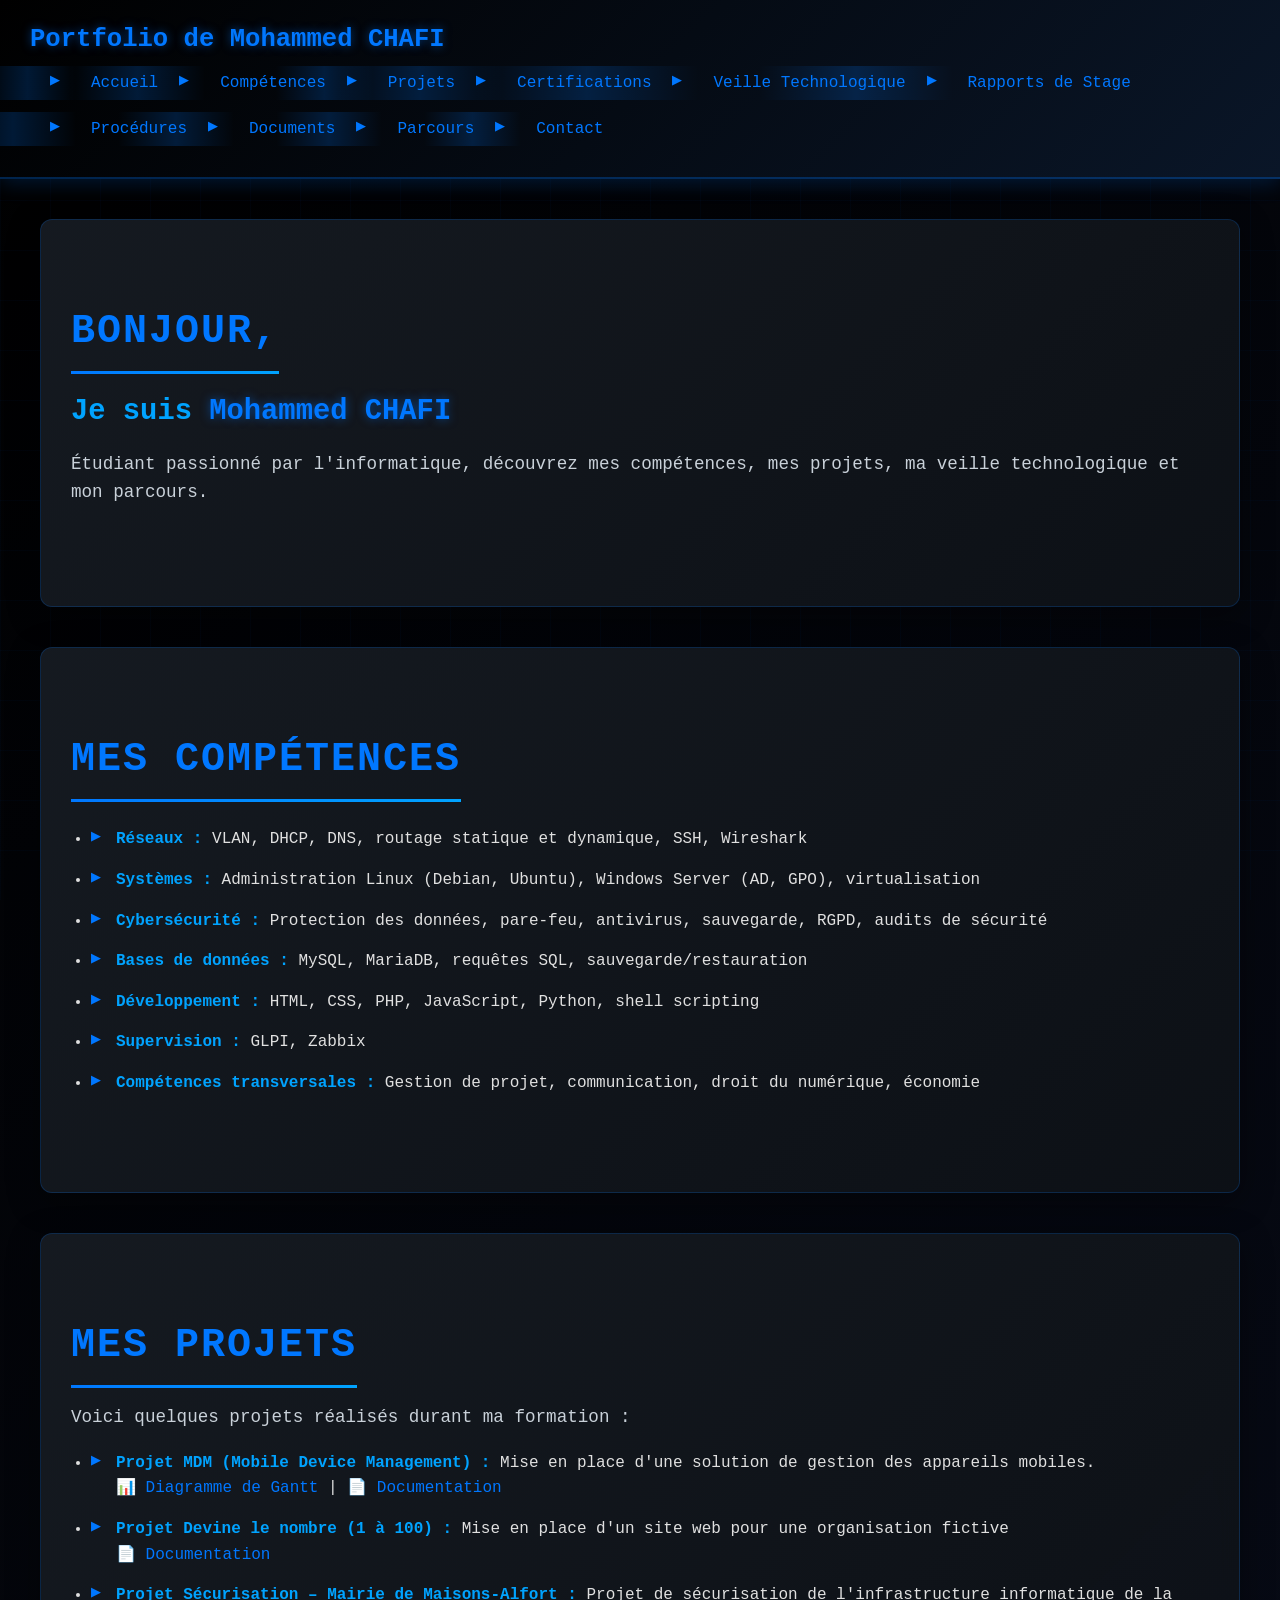
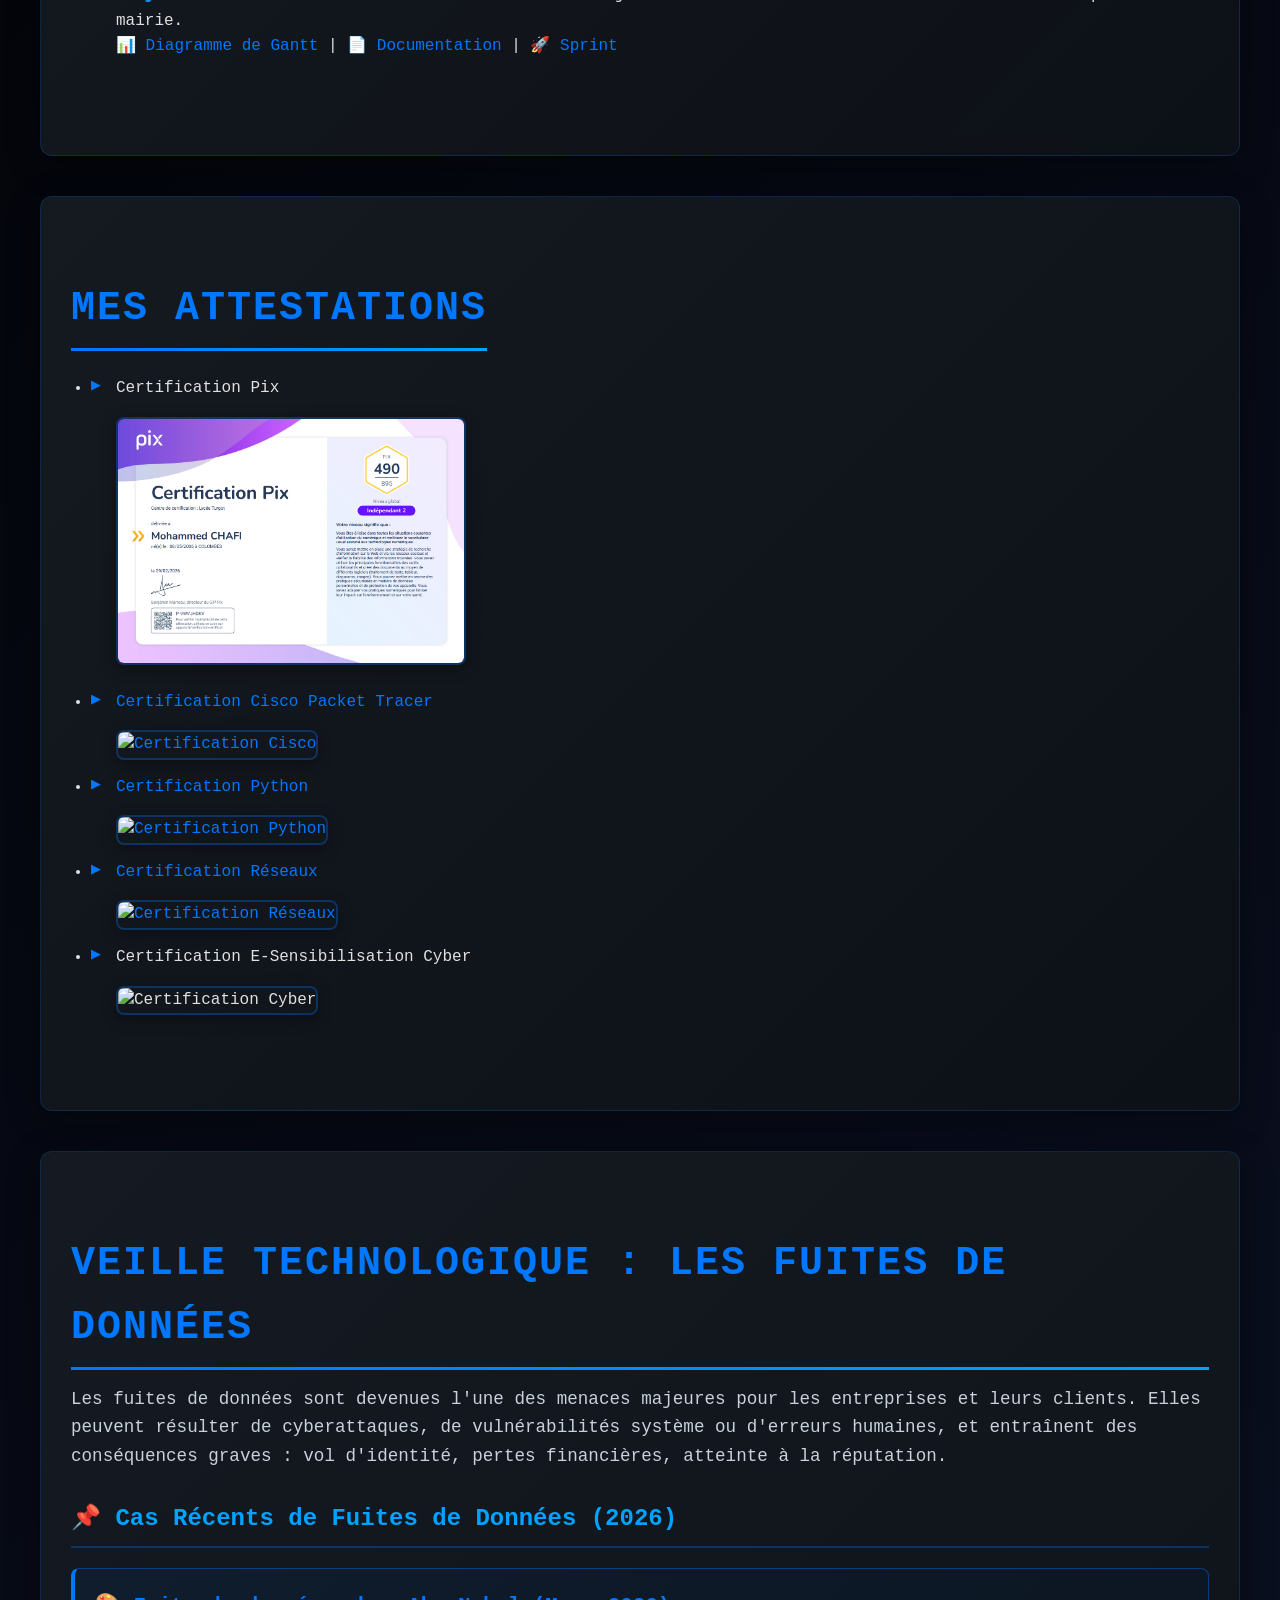
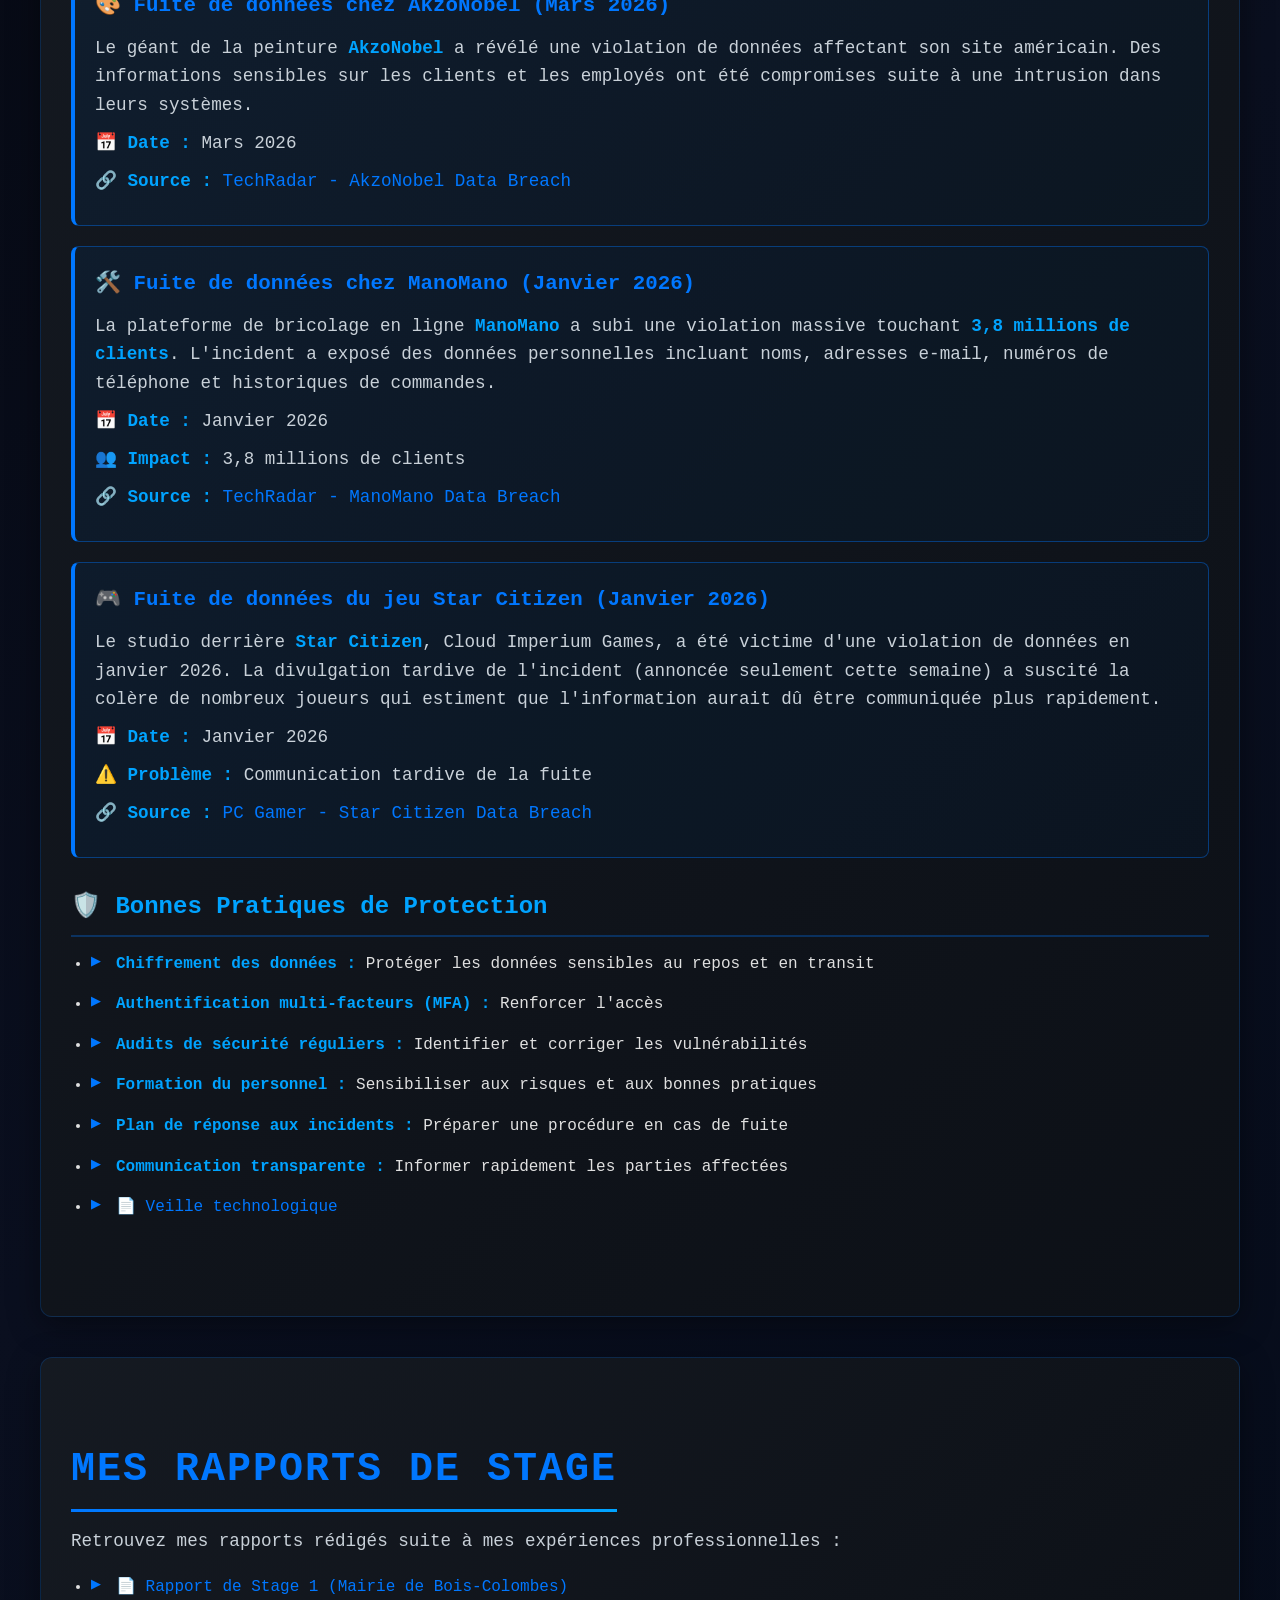
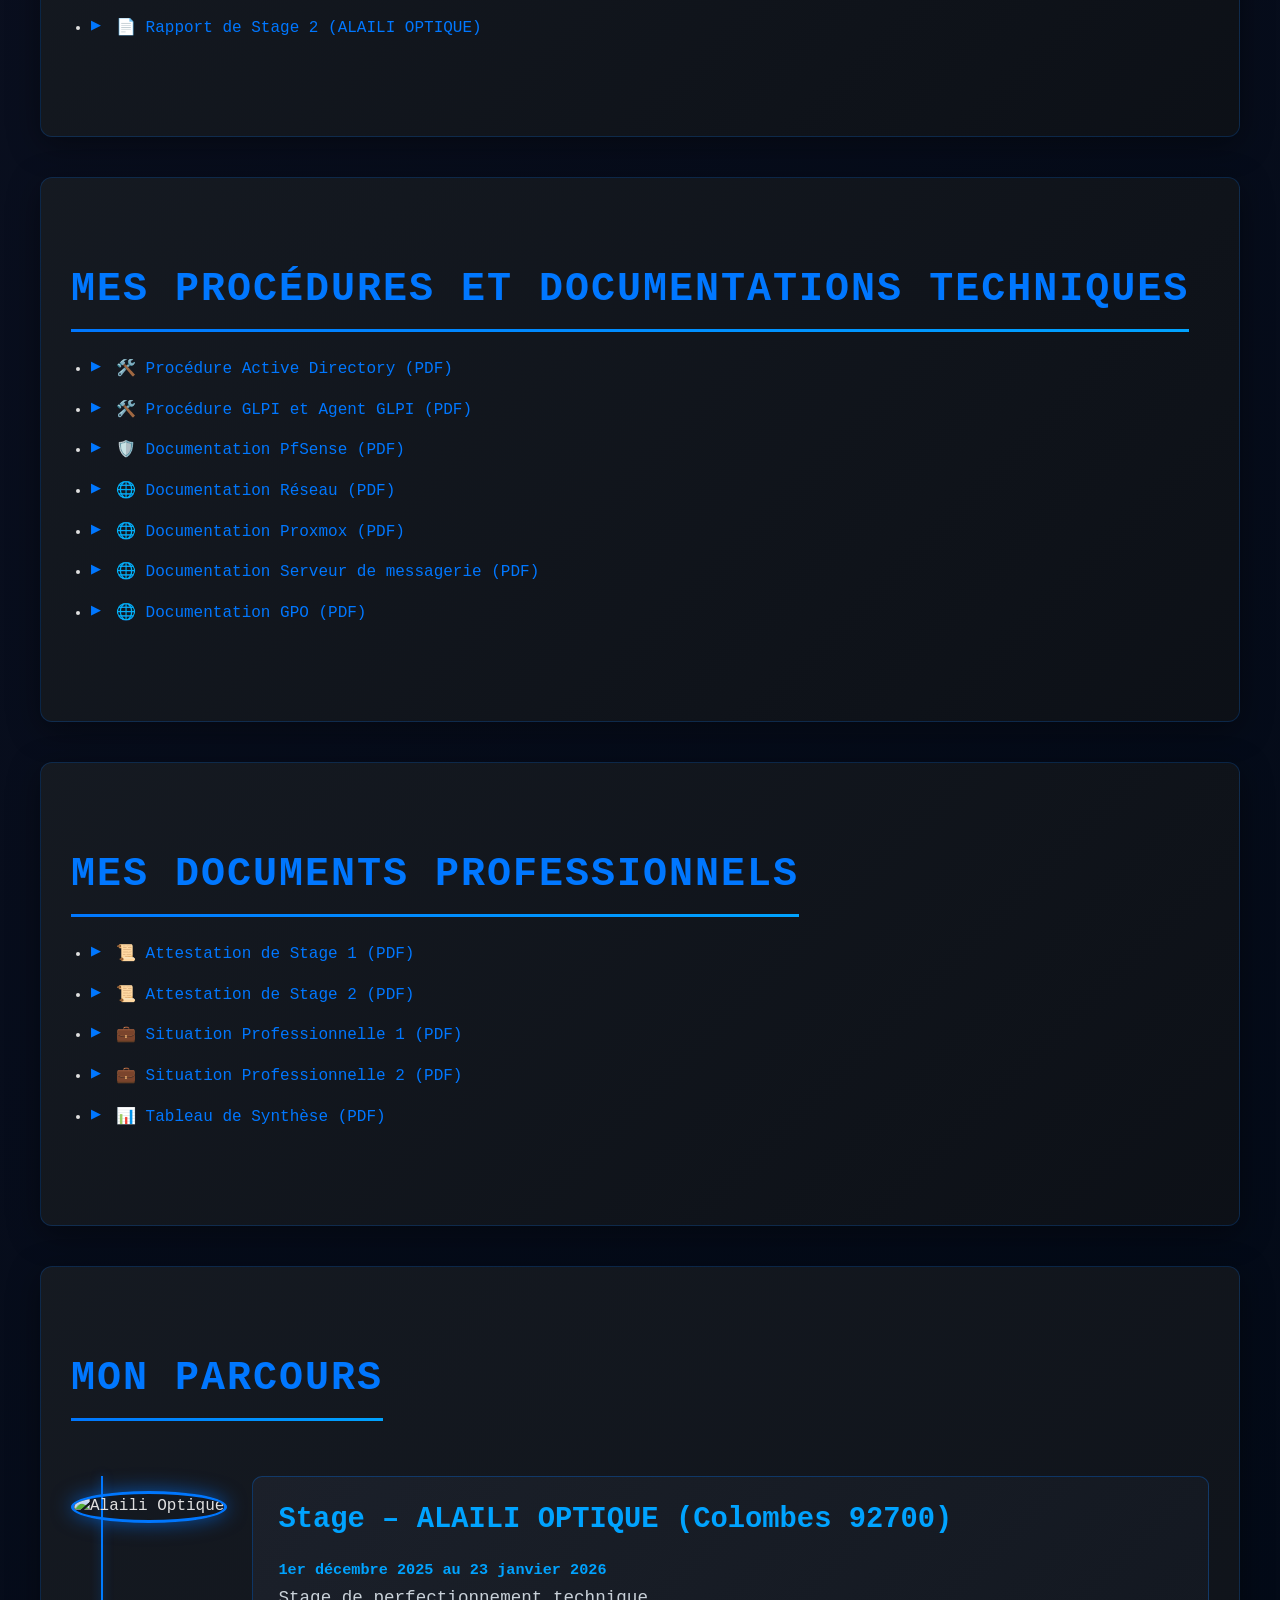
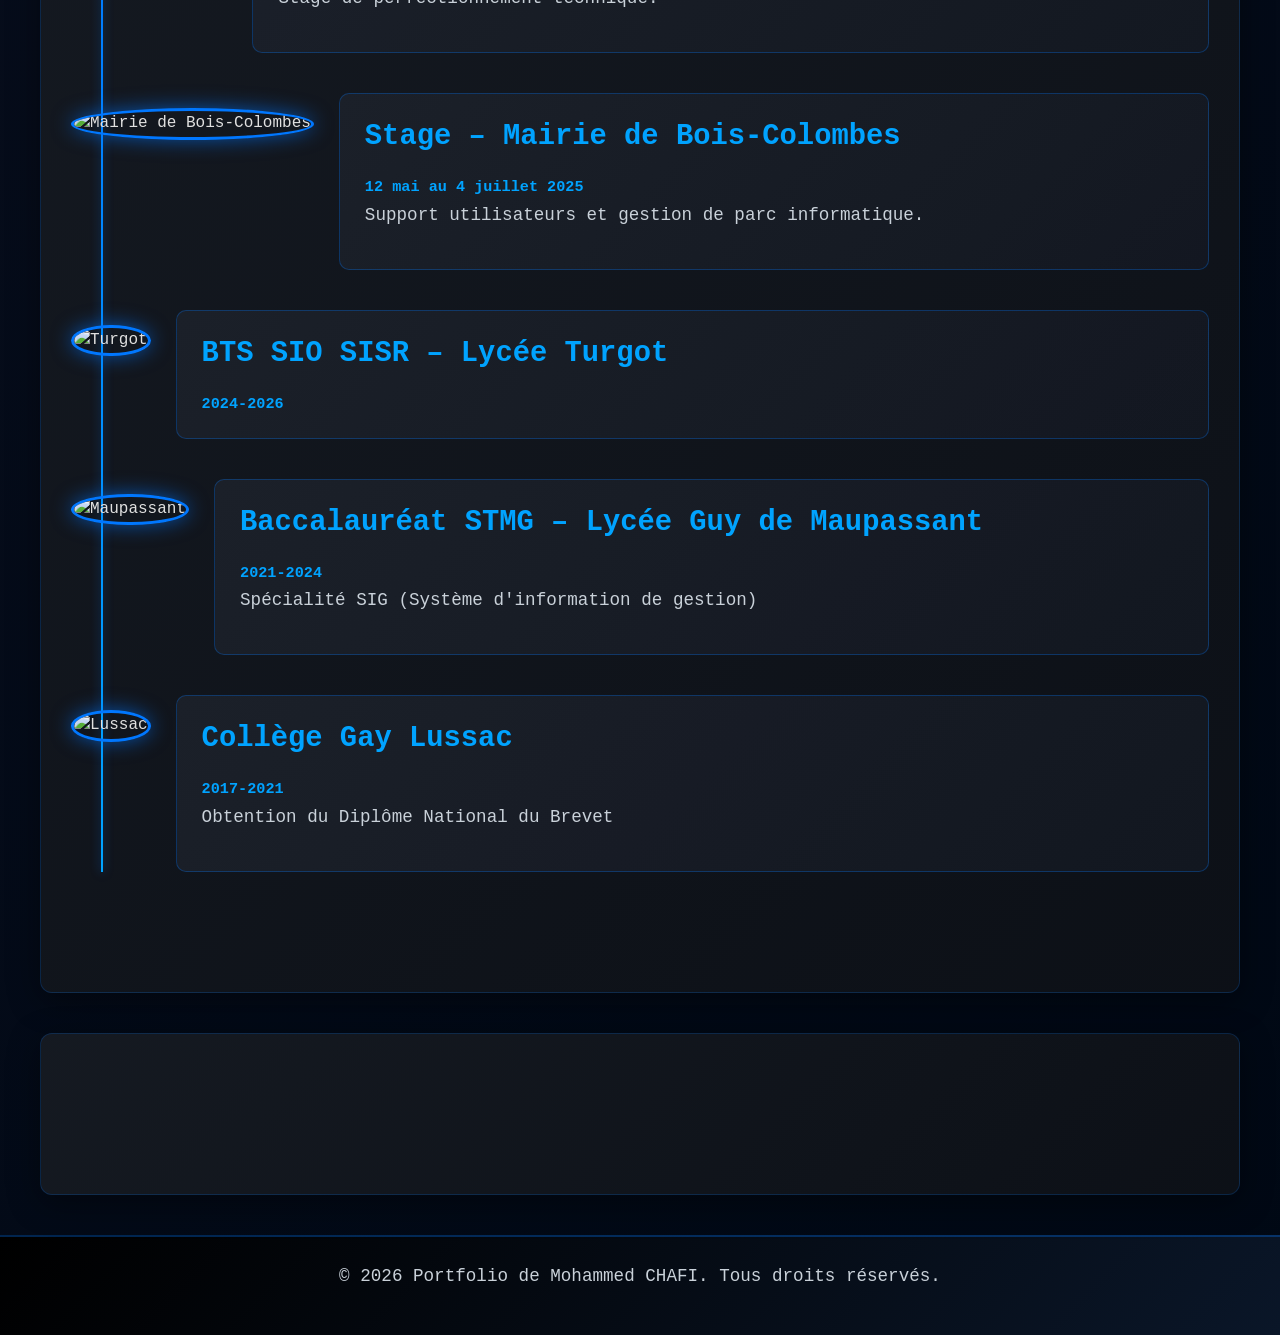
==== index.html @ c819ced7 "Update index.html" ====
<!DOCTYPE html>
<html lang="fr">
<head>
    <meta charset="UTF-8">
    <meta name="viewport" content="width=device-width, initial-scale=1.0">
    <title>Portfolio de Mohammed CHAFI</title>
    <link rel="stylesheet" href="styles.css">
</head>
<body>

    <header>
        <div class="logo">Portfolio de Mohammed CHAFI</div>
        <nav>
            <ul>
                <li><a href="#home">Accueil</a></li>
                <li><a href="#competences">Compétences</a></li>
                <li><a href="#projets">Projets</a></li>
                <li><a href="#certifications">Certifications</a></li>
                <li><a href="#veille">Veille Technologique</a></li>
                <li><a href="#rapport">Rapports de Stage</a></li>
                <li><a href="#procedures">Procédures</a></li> 
                <li><a href="#documents">Documents</a></li> 
                <li><a href="#parcours">Parcours</a></li>
                <li><a href="#contact">Contact</a></li>
            </ul>
        </nav>
    </header>

    <section id="home">
        <h1>Bonjour,</h1>
        <h2>Je suis <span class="highlight">Mohammed CHAFI</span></h2>
        <p>Étudiant passionné par l'informatique, découvrez mes compétences, mes projets, ma veille technologique et mon parcours.</p>
    </section>

    <section id="competences">
        <h1>Mes Compétences</h1>
        <ul>
            <li><strong>Réseaux :</strong> VLAN, DHCP, DNS, routage statique et dynamique, SSH, Wireshark</li>
            <li><strong>Systèmes :</strong> Administration Linux (Debian, Ubuntu), Windows Server (AD, GPO), virtualisation </li>
            <li><strong>Cybersécurité :</strong> Protection des données, pare-feu, antivirus, sauvegarde, RGPD, audits de sécurité</li>
            <li><strong>Bases de données :</strong> MySQL, MariaDB, requêtes SQL, sauvegarde/restauration</li>
            <li><strong>Développement :</strong> HTML, CSS, PHP, JavaScript, Python, shell scripting</li>
            <li><strong>Supervision :</strong> GLPI, Zabbix</li>
            <li><strong>Compétences transversales :</strong> Gestion de projet, communication, droit du numérique, économie</li>
        </ul>
    </section>

    <section id="projets">
    <h1>Mes Projets</h1>
    <p>Voici quelques projets réalisés durant ma formation :</p>
    <ul>
        <li>
            <strong>Projet MDM (Mobile Device Management) :</strong> 
            Mise en place d'une solution de gestion des appareils mobiles.
            <br>
            📊 <a href="mdm_bois_colombes.png" target="_blank">Diagramme de Gantt</a> |
            📄 <a href="documentation_mdm.pdf" target="_blank">Documentation</a>
        </li>
 <li>
            <strong>Projet Devine le nombre (1 à 100) :</strong> 
            Mise en place d'un site web pour une organisation fictive
            <br>
            📄 <a href="devine.pdf" target="_blank">Documentation</a>
        </li>
        <li>
            <strong>Projet Sécurisation – Mairie de Maisons-Alfort :</strong> 
            Projet de sécurisation de l'infrastructure informatique de la mairie.
            <br>
            📊 <a href="image.png" target="_blank">Diagramme de Gantt</a> |
            📄 <a href="documentation_mairie.pdf" target="_blank">Documentation</a> |
            🚀 <a href="sprint_mairie.pdf" target="_blank">Sprint</a>
        </li>
    </ul>
</section>

    <section id="certifications">
        <h1>Mes Attestations</h1>
        <ul>
            <li>
                Certification Pix <br>
                <img src="pix.PNG" width="350" alt="Certification Pix">
            </li>

            <li>
                <a href="https://www.credly.com/badges/a9550bda-c894-4dd3-8f4a-d2a01fc77ae8" target="_blank">
                    Certification Cisco Packet Tracer <br>
                    <img src="cisco.PNG" width="350" alt="Certification Cisco">
                </a>
            </li>

            <li>
                <a href="https://www.credly.com/badges/41ccaaff-e8d6-4a93-99d7-a4d1611db952" target="_blank">
                    Certification Python <br>
                    <img src="pyhton.jpg" width="350" alt="Certification Python">
                </a>
            </li>

            <li>
                <a href="https://www.credly.com/badges/88bb519c-5e37-47f4-8252-e06b1123204e" target="_blank">
                    Certification Réseaux <br>
                    <img src="reseaux.jpg" width="350" alt="Certification Réseaux">
                </a>
            </li>

            <li>
                Certification E-Sensibilisation Cyber <br>
                <img src="sensi.PNG" width="350" alt="Certification Cyber">
            </li>
        </ul>
    </section>

    <section id="veille">
        <h1>Veille Technologique : Les Fuites de Données</h1>
        
        <p>
            Les fuites de données sont devenues l'une des menaces majeures pour les entreprises et leurs clients. 
            Elles peuvent résulter de cyberattaques, de vulnérabilités système ou d'erreurs humaines, 
            et entraînent des conséquences graves : vol d'identité, pertes financières, atteinte à la réputation.
        </p>

        <h3>📌 Cas Récents de Fuites de Données (2026)</h3>

        <div class="veille-card">
            <h4>🎨 Fuite de données chez AkzoNobel (Mars 2026)</h4>
            <p>
                Le géant de la peinture <strong>AkzoNobel</strong> a révélé une violation de données affectant son site américain. 
                Des informations sensibles sur les clients et les employés ont été compromises suite à une intrusion dans leurs systèmes.
            </p>
            <p><strong>📅 Date :</strong> Mars 2026</p>
            <p>
                <strong>🔗 Source :</strong> 
                <a href="https://www.techradar.com/pro/security/paint-giant-akzonobel-reveals-data-breach-says-us-site-was-affected" target="_blank">
                    TechRadar - AkzoNobel Data Breach
                </a>
            </p>
        </div>

        <div class="veille-card">
            <h4>🛠️ Fuite de données chez ManoMano (Janvier 2026)</h4>
            <p>
                La plateforme de bricolage en ligne <strong>ManoMano</strong> a subi une violation massive touchant 
                <strong>3,8 millions de clients</strong>. L'incident a exposé des données personnelles incluant 
                noms, adresses e-mail, numéros de téléphone et historiques de commandes.
            </p>
            <p><strong>📅 Date :</strong> Janvier 2026</p>
            <p><strong>👥 Impact :</strong> 3,8 millions de clients</p>
            <p>
                <strong>🔗 Source :</strong> 
                <a href="https://www.techradar.com/pro/security/manomano-data-breach-massive-diy-chain-incident-impacts-38-million-customers-heres-what-we-know" target="_blank">
                    TechRadar - ManoMano Data Breach
                </a>
            </p>
        </div>

        <div class="veille-card">
            <h4>🎮 Fuite de données du jeu Star Citizen (Janvier 2026)</h4>
            <p>
                Le studio derrière <strong>Star Citizen</strong>, Cloud Imperium Games, a été victime d'une violation de données 
                en janvier 2026. La divulgation tardive de l'incident (annoncée seulement cette semaine) a suscité 
                la colère de nombreux joueurs qui estiment que l'information aurait dû être communiquée plus rapidement.
            </p>
            <p><strong>📅 Date :</strong> Janvier 2026</p>
            <p><strong>⚠️ Problème :</strong> Communication tardive de la fuite</p>
            <p>
                <strong>🔗 Source :</strong> 
                <a href="https://www.pcgamer.com/games/sim/star-citizen-studio-suffered-a-data-breach-in-january-and-some-players-arent-happy-with-the-very-quiet-disclosure-that-only-happened-this-week/" target="_blank">
                    PC Gamer - Star Citizen Data Breach
                </a>
            </p>
        </div>

        <h3>🛡️ Bonnes Pratiques de Protection</h3>
        <ul>
            <li><strong>Chiffrement des données :</strong> Protéger les données sensibles au repos et en transit</li>
            <li><strong>Authentification multi-facteurs (MFA) :</strong> Renforcer l'accès </li>
            <li><strong>Audits de sécurité réguliers :</strong> Identifier et corriger les vulnérabilités</li>
            <li><strong>Formation du personnel :</strong> Sensibiliser aux risques et aux bonnes pratiques</li>
            <li><strong>Plan de réponse aux incidents :</strong> Préparer une procédure en cas de fuite</li>
            <li><strong>Communication transparente :</strong> Informer rapidement les parties affectées</li>
        </ul>
 <ul>
            <li>📄 <a href="veilles.pdf" target="_blank">Veille technologique</a></li>
            
        </ul>
        
    </section>

    <section id="rapport">
        <h1>Mes Rapports de Stage</h1>
        <p>Retrouvez mes rapports rédigés suite à mes expériences professionnelles :</p>
        <ul>
            <li>📄 <a href="rapport_stage_1.pdf" target="_blank">Rapport de Stage 1 (Mairie de Bois-Colombes)</a></li>
            <li>📄 <a href="rapport_stage_2.pdf" target="_blank">Rapport de Stage 2 (ALAILI OPTIQUE)</a></li>
        </ul>
    </section>

    <section id="procedures">
        <h1>Mes Procédures et Documentations Techniques</h1>
        <ul>
            <li>🛠️ <a href="procedure_ad.pdf" target="_blank">Procédure Active Directory (PDF)</a></li>
            <li>🛠️ <a href="procedure_glpi_agent.pdf" target="_blank">Procédure GLPI et Agent GLPI (PDF)</a></li>
            <li>🛡️ <a href="documentation_pfsense.pdf" target="_blank">Documentation PfSense (PDF)</a></li>
            <li>🌐 <a href="schemareseauplot5.pdf" target="_blank">Documentation Réseau (PDF)</a></li>
            <li>🌐 <a href="proxmox.pdf" target="_blank">Documentation Proxmox (PDF)</a></li>
            <li>🌐 <a href="doc_technique_serveurdemessagerie.docx" target="_blank">Documentation Serveur de messagerie (PDF)</a></li>
             <li>🌐 <a href="doc_gpo" target="_blank">Documentation GPO (PDF)</a></li>
        </ul>
    </section>

    <section id="documents">
        <h1>Mes Documents Professionnels</h1>
        <ul>
            <li>📜 <a href="attestation_stage_1.pdf" target="_blank">Attestation de Stage 1 (PDF)</a></li>
            <li>📜 <a href="attestation_stage_2.pdf" target="_blank">Attestation de Stage 2 (PDF)</a></li>
            <li>💼 <a href="situation_pro_1.pdf" target="_blank">Situation Professionnelle 1 (PDF)</a></li>
            <li>💼 <a href="situation_pro_2.pdf" target="_blank">Situation Professionnelle 2 (PDF)</a></li>
            <li>📊 <a href="synthese.pdf" target="_blank">Tableau de Synthèse (PDF)</a></li>
        </ul>
    </section>

    <section id="parcours">
        <h1>Mon Parcours </h1>
        <div class="timeline">
            
            <div class="timeline-item">
                <div class="timeline-icon"><img src="alaili.jpg" alt="Alaili Optique"></div>
                <div class="timeline-content">
                    <h2>Stage – ALAILI OPTIQUE (Colombes 92700)</h2>
                    <span class="date">1er décembre 2025 au 23 janvier 2026</span>
                    <p>Stage de perfectionnement technique.</p>
                </div>
            </div>

            <div class="timeline-item">
                <div class="timeline-icon"><img src="boiscolombes.png" alt="Mairie de Bois-Colombes"></div>
                <div class="timeline-content">
                    <h2>Stage – Mairie de Bois-Colombes</h2>
                    <span class="date">12 mai au 4 juillet 2025</span>
                    <p>Support utilisateurs et gestion de parc informatique.</p>
                </div>
            </div>

            <div class="timeline-item">
                <div class="timeline-icon"><img src="turgot.jpg" alt="Turgot"></div>
                <div class="timeline-content">
                    <h2>BTS SIO SISR – Lycée Turgot</h2>
                    <span class="date">2024-2026</span>
                </div>
            </div>
            
            <div class="timeline-item">
                <div class="timeline-icon"><img src="maup.jpg" alt="Maupassant"></div>
                <div class="timeline-content">
                    <h2>Baccalauréat STMG – Lycée Guy de Maupassant</h2>
                    <span class="date">2021-2024</span>
                    <p>Spécialité SIG (Système d'information de gestion)</p>
                </div>
            </div>

            <div class="timeline-item">
                <div class="timeline-icon"><img src="lussac.jpg" alt="Lussac"></div>
                <div class="timeline-content">
                    <h2>Collège Gay Lussac</h2>
                    <span class="date">2017-2021</span>
                    <p>Obtention du Diplôme National du Brevet</p>
                </div>
            </div>
        </div>
    </section>

    <section id="contact">
    </section>

    <footer>
        <p>© 2026 Portfolio de Mohammed CHAFI. Tous droits réservés.</p>
    </footer>

    <script src="animations.js"></script>
</body>
</html>
---- styles.css ----
* {
    margin: 0;
    padding: 0;
    box-sizing: border-box;
}

body {
    font-family: 'Consolas', 'Monaco', 'Courier New', monospace;
    background: linear-gradient(135deg, #000000 0%, #0a0f1f 50%, #000814 100%);
    color: #e0e0e0;
    line-height: 1.6;
    overflow-x: hidden;
    position: relative;
}

/* Effet de grille réseau en arrière-plan */
body::before {
    content: '';
    position: fixed;
    top: 0;
    left: 0;
    width: 100%;
    height: 100%;
    background-image: 
        linear-gradient(rgba(0, 119, 255, 0.03) 1px, transparent 1px),
        linear-gradient(90deg, rgba(0, 119, 255, 0.03) 1px, transparent 1px);
    background-size: 50px 50px;
    pointer-events: none;
    z-index: -1;
    animation: gridMove 20s linear infinite;
}

@keyframes gridMove {
    0% { transform: translate(0, 0); }
    100% { transform: translate(50px, 50px); }
}

/* Particules flottantes */
.network-particle {
    position: fixed;
    width: 4px;
    height: 4px;
    background: rgba(0, 119, 255, 0.6);
    border-radius: 50%;
    pointer-events: none;
    z-index: 0;
    box-shadow: 0 0 10px rgba(0, 119, 255, 0.8);
    animation: float 15s infinite ease-in-out;
}

@keyframes float {
    0%, 100% { transform: translateY(0) translateX(0); opacity: 0; }
    10% { opacity: 1; }
    90% { opacity: 1; }
    100% { transform: translateY(-100vh) translateX(50px); opacity: 0; }
}

/* HEADER */
header {
    background: linear-gradient(135deg, #000000 0%, #0a1628 100%);
    color: #0077ff;
    padding: 20px 30px;
    display: flex;
    justify-content: space-between;
    align-items: center;
    flex-wrap: wrap;
    position: sticky;
    top: 0;
    z-index: 1000;
    box-shadow: 0 4px 20px rgba(0, 119, 255, 0.2);
    border-bottom: 2px solid rgba(0, 119, 255, 0.3);
    backdrop-filter: blur(10px);
}

.logo {
    font-size: 1.6em;
    font-weight: bold;
    color: #0077ff;
    text-shadow: 0 0 10px rgba(0, 119, 255, 0.5);
    animation: pulse 2s ease-in-out infinite;
}

@keyframes pulse {
    0%, 100% { text-shadow: 0 0 10px rgba(0, 119, 255, 0.5); }
    50% { text-shadow: 0 0 20px rgba(0, 119, 255, 0.8), 0 0 30px rgba(0, 119, 255, 0.4); }
}

nav ul {
    display: flex;
    list-style: none;
    gap: 5px;
    flex-wrap: wrap;
}

nav ul li a {
    color: #0077ff;
    text-decoration: none;
    font-weight: 500;
    padding: 8px 15px;
    transition: all 0.3s ease;
    border: 1px solid transparent;
    border-radius: 4px;
    position: relative;
    overflow: hidden;
}

nav ul li a::before {
    content: '';
    position: absolute;
    top: 0;
    left: -100%;
    width: 100%;
    height: 100%;
    background: linear-gradient(90deg, transparent, rgba(0, 119, 255, 0.2), transparent);
    transition: left 0.5s;
}

nav ul li a:hover::before {
    left: 100%;
}

nav ul li a:hover {
    background-color: rgba(0, 119, 255, 0.1);
    border-color: #0077ff;
    box-shadow: 0 0 15px rgba(0, 119, 255, 0.3);
    transform: translateY(-2px);
}

/* SECTIONS */
section {
    padding: 80px 30px;
    max-width: 1200px;
    margin: 40px auto;
    background: linear-gradient(135deg, rgba(22, 27, 34, 0.95) 0%, rgba(13, 17, 23, 0.95) 100%);
    border: 1px solid rgba(0, 119, 255, 0.2);
    border-radius: 12px;
    box-shadow: 0 8px 32px rgba(0, 0, 0, 0.4);
    backdrop-filter: blur(10px);
    position: relative;
    overflow: hidden;
    animation: fadeInUp 0.8s ease-out;
}

@keyframes fadeInUp {
    from {
        opacity: 0;
        transform: translateY(30px);
    }
    to {
        opacity: 1;
        transform: translateY(0);
    }
}

section::before {
    content: '';
    position: absolute;
    top: -2px;
    left: -2px;
    right: -2px;
    bottom: -2px;
    background: linear-gradient(45deg, #0077ff, #00a3ff, #0077ff);
    border-radius: 12px;
    opacity: 0;
    z-index: -1;
    transition: opacity 0.3s;
    animation: borderGlow 3s linear infinite;
    background-size: 200% 200%;
}

@keyframes borderGlow {
    0% { background-position: 0% 50%; }
    50% { background-position: 100% 50%; }
    100% { background-position: 0% 50%; }
}

section:hover::before {
    opacity: 0.5;
}

h1 {
    font-size: 2.5em;
    margin-bottom: 25px;
    color: #0077ff;
    text-transform: uppercase;
    letter-spacing: 2px;
    position: relative;
    display: inline-block;
}

h1::after {
    content: '';
    position: absolute;
    bottom: -10px;
    left: 0;
    width: 0;
    height: 3px;
    background: linear-gradient(90deg, #0077ff, #00a3ff);
    animation: underlineExpand 1s ease-out forwards;
}

@keyframes underlineExpand {
    to { width: 100%; }
}

h2 {
    font-size: 1.8em;
    margin-bottom: 15px;
    color: #00a3ff;
}

p {
    margin-bottom: 20px;
    font-size: 1.1em;
    color: #c9d1d9;
}

.highlight {
    color: #0077ff;
    font-weight: bold;
    text-shadow: 0 0 10px rgba(0, 119, 255, 0.5);
    animation: textGlow 2s ease-in-out infinite;
}

@keyframes textGlow {
    0%, 100% { text-shadow: 0 0 10px rgba(0, 119, 255, 0.5); }
    50% { text-shadow: 0 0 20px rgba(0, 119, 255, 0.8), 0 0 30px rgba(0, 119, 255, 0.6); }
}

ul {
    margin-left: 20px;
    margin-top: 10px;
}

ul li {
    margin-bottom: 15px;
    line-height: 1.6;
    position: relative;
    padding-left: 25px;
    transition: transform 0.3s ease;
}

ul li::before {
    content: '▶';
    position: absolute;
    left: 0;
    color: #0077ff;
    font-size: 0.8em;
    animation: blink 2s infinite;
}

@keyframes blink {
    0%, 50%, 100% { opacity: 1; }
    25%, 75% { opacity: 0.3; }
}

ul li:hover {
    transform: translateX(10px);
    color: #0077ff;
}

ul li strong {
    color: #00a3ff;
}

/* CARTES VEILLE TECHNOLOGIQUE */
.veille-card {
    background: linear-gradient(135deg, rgba(0, 50, 100, 0.2) 0%, rgba(0, 30, 60, 0.2) 100%);
    border: 1px solid rgba(0, 119, 255, 0.4);
    border-left: 4px solid #0077ff;
    border-radius: 8px;
    padding: 20px;
    margin: 20px 0;
    transition: all 0.3s ease;
}

.veille-card:hover {
    background: linear-gradient(135deg, rgba(0, 50, 100, 0.3) 0%, rgba(0, 30, 60, 0.3) 100%);
    border-color: #0077ff;
    box-shadow: 0 4px 20px rgba(0, 119, 255, 0.3);
    transform: translateX(5px);
}

.veille-card h4 {
    color: #0077ff;
    font-size: 1.3em;
    margin-bottom: 12px;
}

.veille-card p {
    margin-bottom: 10px;
    color: #c9d1d9;
}

.veille-card strong {
    color: #00a3ff;
}

#veille h3 {
    color: #00a3ff;
    font-size: 1.5em;
    margin-top: 30px;
    margin-bottom: 15px;
    border-bottom: 2px solid rgba(0, 119, 255, 0.3);
    padding-bottom: 8px;
}

/* CERTIFICATIONS */
section img {
    max-width: 100%;
    height: auto;
    margin-top: 15px;
    border: 2px solid rgba(0, 119, 255, 0.3);
    border-radius: 8px;
    transition: all 0.4s ease;
    box-shadow: 0 4px 15px rgba(0, 0, 0, 0.3);
}

section img:hover {
    transform: scale(1.05) rotate(1deg);
    border-color: #0077ff;
    box-shadow: 0 8px 30px rgba(0, 119, 255, 0.4);
}

/* TIMELINE */
.timeline {
    margin-top: 40px;
    position: relative;
}

.timeline::before {
    content: '';
    position: absolute;
    left: 30px;
    top: 0;
    bottom: 0;
    width: 2px;
    background: linear-gradient(180deg, #0077ff 0%, #00a3ff 100%);
    box-shadow: 0 0 10px rgba(0, 119, 255, 0.5);
}

.timeline-item {
    display: flex;
    align-items: flex-start;
    gap: 25px;
    margin-bottom: 40px;
    position: relative;
    animation: slideIn 0.6s ease-out;
}

@keyframes slideIn {
    from {
        opacity: 0;
        transform: translateX(-30px);
    }
    to {
        opacity: 1;
        transform: translateX(0);
    }
}

.timeline-icon {
    position: relative;
    z-index: 1;
}

.timeline-icon img {
    width: 60px;
    height: 60px;
    border-radius: 50%;
    object-fit: cover;
    border: 3px solid #0077ff;
    box-shadow: 0 0 20px rgba(0, 119, 255, 0.6);
    transition: all 0.4s ease;
}

.timeline-icon img:hover {
    transform: scale(1.2) rotate(360deg);
    box-shadow: 0 0 30px rgba(0, 119, 255, 0.9);
}

.timeline-content {
    background: linear-gradient(135deg, rgba(30, 35, 45, 0.8) 0%, rgba(20, 25, 35, 0.8) 100%);
    padding: 20px 25px;
    border: 1px solid rgba(0, 119, 255, 0.3);
    border-radius: 10px;
    flex: 1;
    transition: all 0.3s ease;
    position: relative;
    overflow: hidden;
}

.timeline-content::before {
    content: '';
    position: absolute;
    top: 0;
    left: -100%;
    width: 100%;
    height: 100%;
    background: linear-gradient(90deg, transparent, rgba(0, 119, 255, 0.1), transparent);
    transition: left 0.6s;
}

.timeline-content:hover::before {
    left: 100%;
}

.timeline-content:hover {
    border-color: #0077ff;
    box-shadow: 0 8px 25px rgba(0, 119, 255, 0.3);
    transform: translateX(10px);
}

.timeline-content .date {
    font-size: 0.95em;
    color: #00a3ff;
    margin-bottom: 8px;
    font-weight: bold;
}

/* LIENS */
a {
    color: #0077ff;
    text-decoration: none;
    position: relative;
    transition: color 0.3s;
}

a::after {
    content: '';
    position: absolute;
    bottom: -2px;
    left: 0;
    width: 0;
    height: 2px;
    background: #0077ff;
    transition: width 0.3s;
}

a:hover::after {
    width: 100%;
}

a:hover {
    color: #00a3ff;
}

/* SOCIAL LINKS */
.social-links {
    margin-top: 20px;
    display: flex;
    justify-content: center;
    gap: 20px;
}

.social-links img {
    width: 50px;
    height: 50px;
    transition: all 0.3s ease;
    filter: brightness(0.8);
    border-radius: 50%;
    border: 2px solid transparent;
}

.social-links a:hover img {
    transform: scale(1.2) rotate(360deg);
    filter: brightness(1.2);
    border-color: #0077ff;
    box-shadow: 0 0 20px rgba(0, 119, 255, 0.6);
}

/* FOOTER */
footer {
    background: linear-gradient(135deg, #000000 0%, #0a1628 100%);
    color: #0077ff;
    text-align: center;
    padding: 25px;
    font-size: 1em;
    border-top: 2px solid rgba(0, 119, 255, 0.3);
    margin-top: 40px;
}

/* Responsive */
@media (max-width: 768px) {
    .timeline-item {
        flex-direction: column;
        align-items: center;
        text-align: center;
    }
    
    .timeline::before {
        left: 50%;
        transform: translateX(-50%);
    }
    
    header {
        flex-direction: column;
        gap: 15px;
    }
    
    nav ul {
        justify-content: center;
        flex-wrap: wrap;
        gap: 10px;
    }
    
    .timeline-icon img {
        width: 50px;
        height: 50px;
    }
    
    h1 {
        font-size: 2em;
    }
    
    section {
        padding: 50px 20px;
        margin: 20px 15px;
    }
}
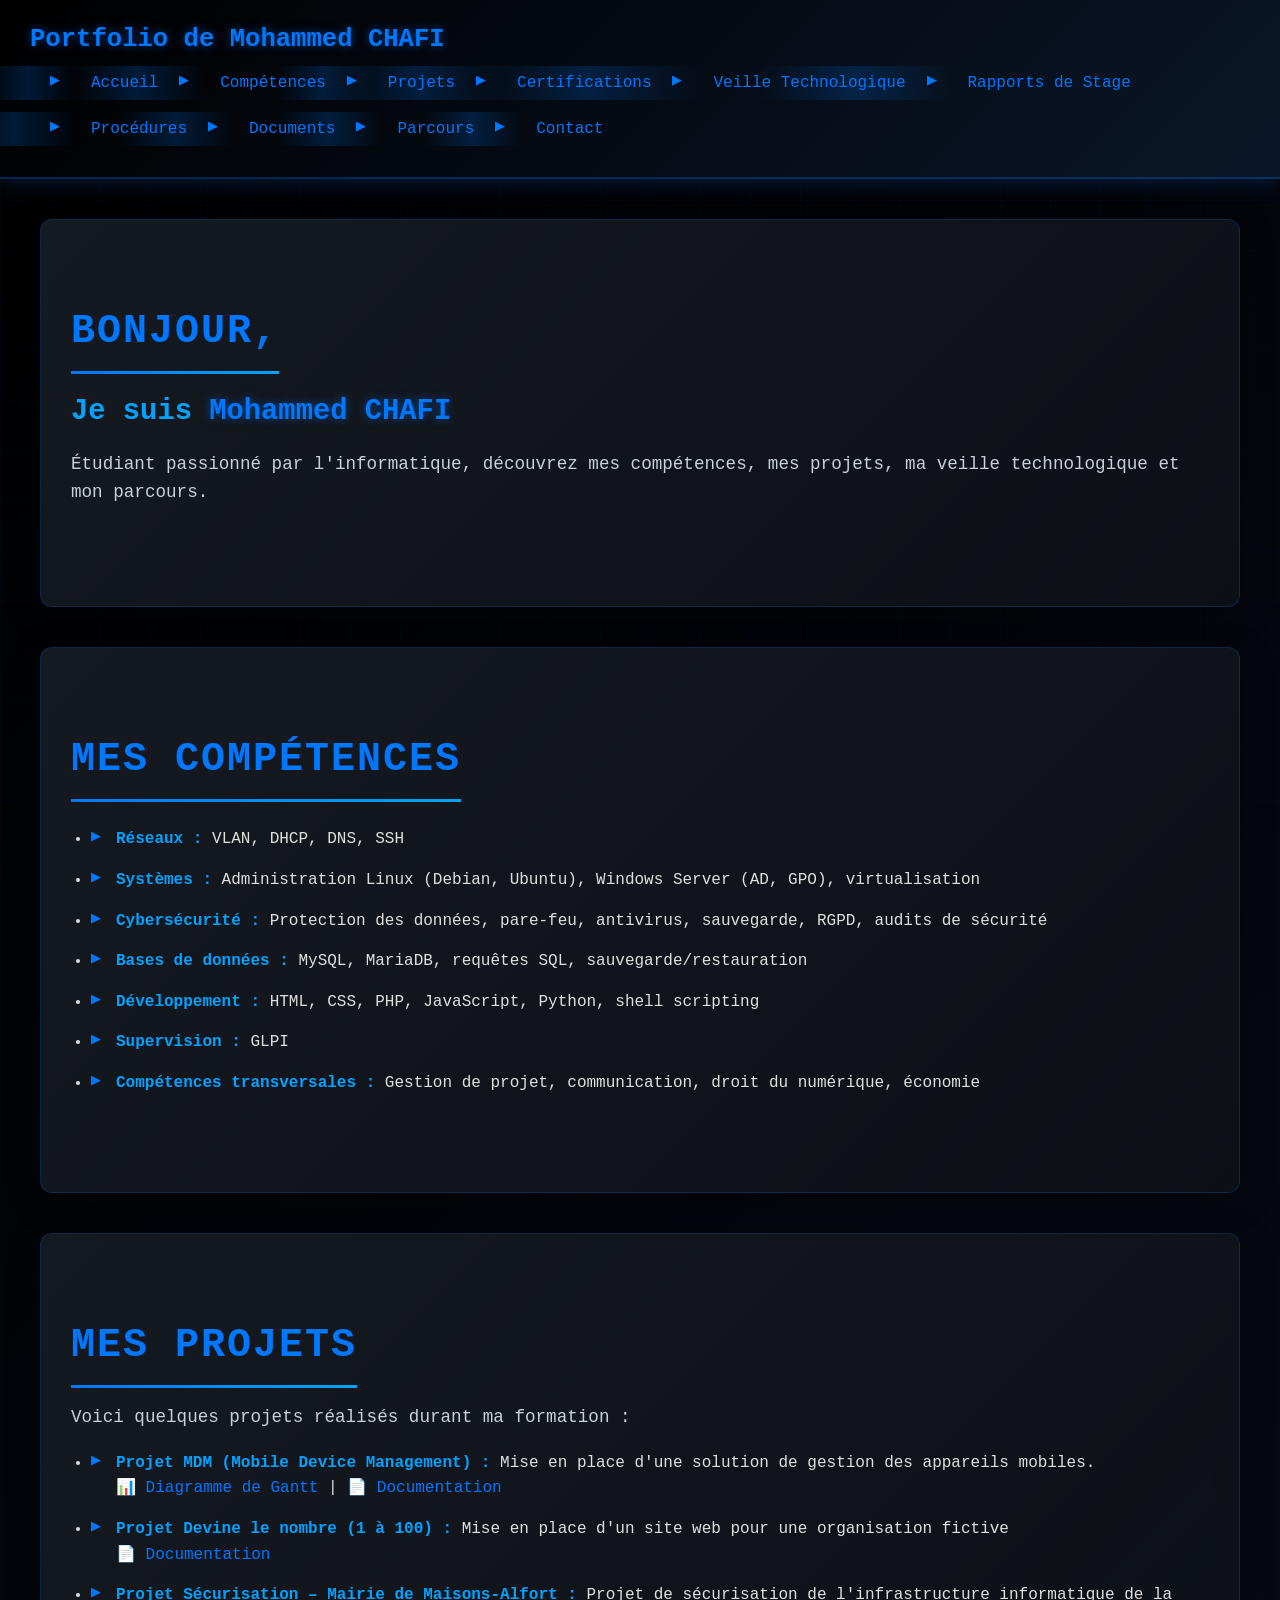
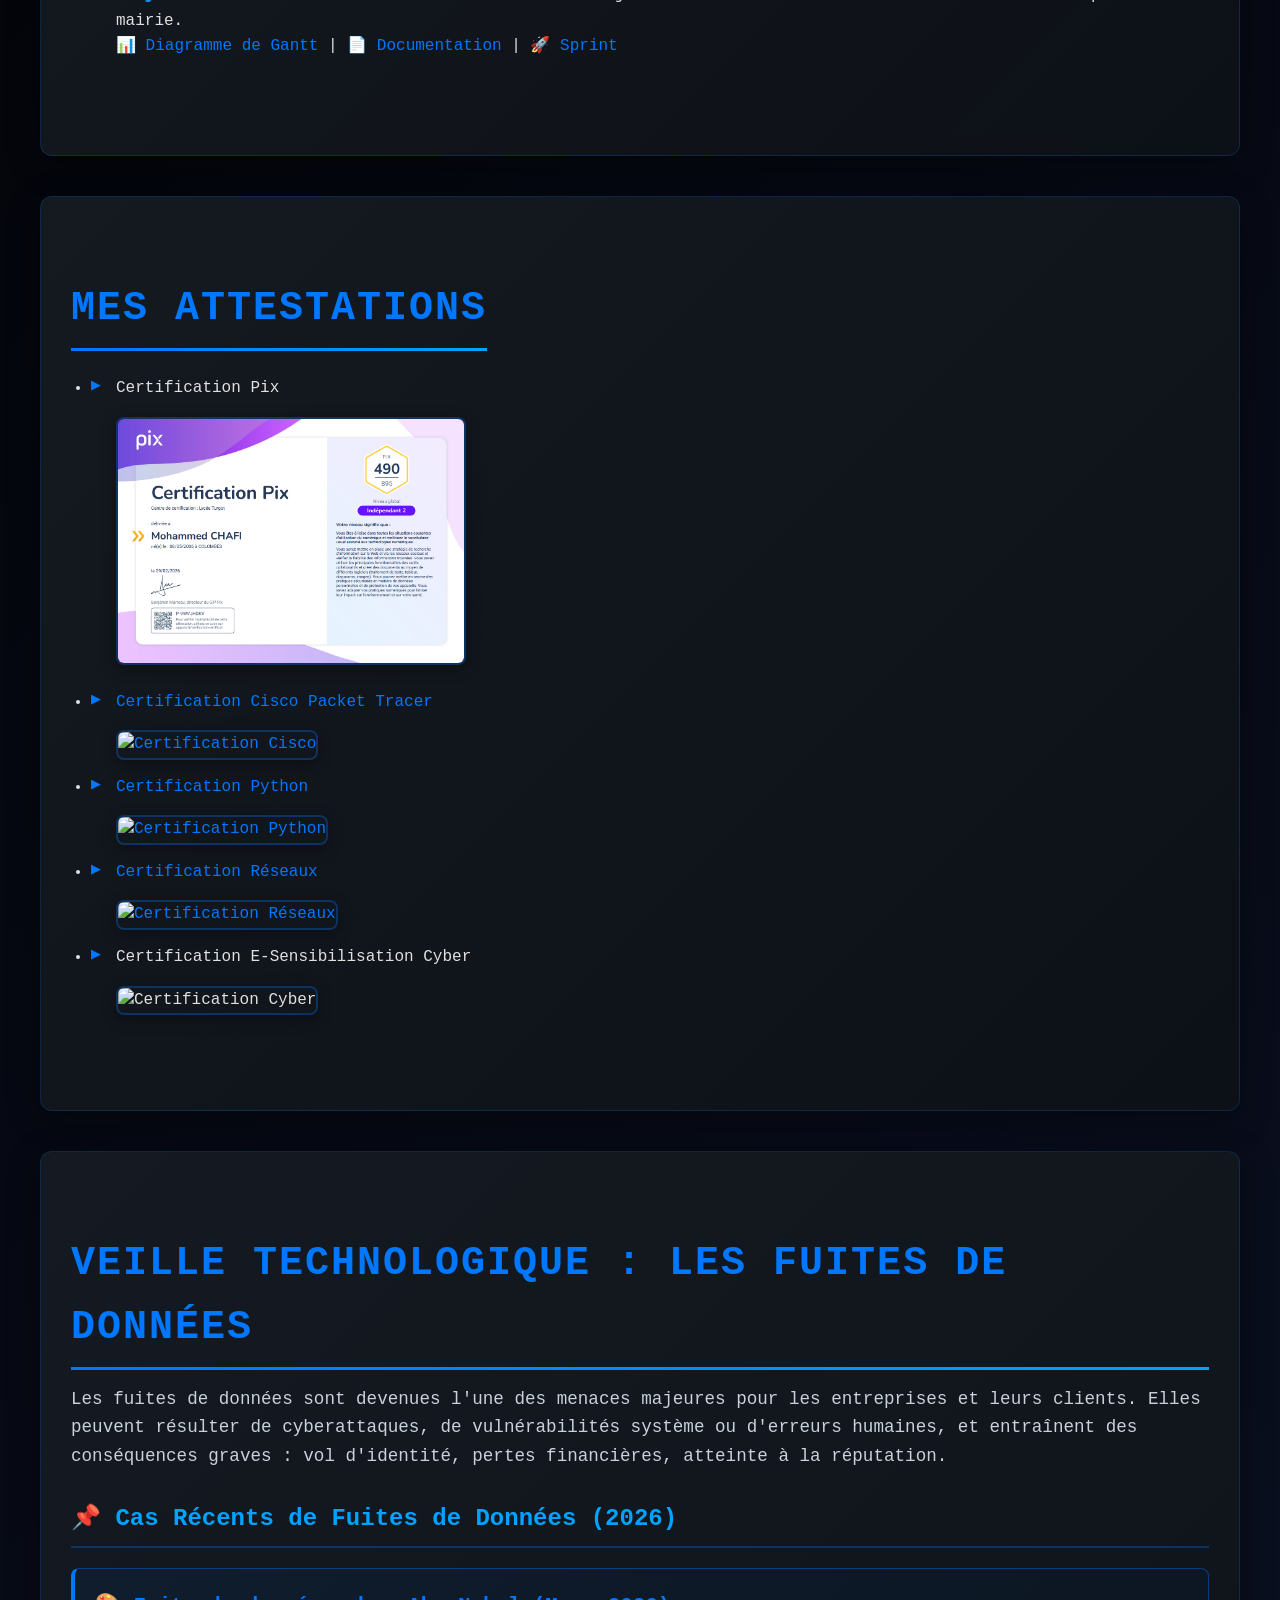
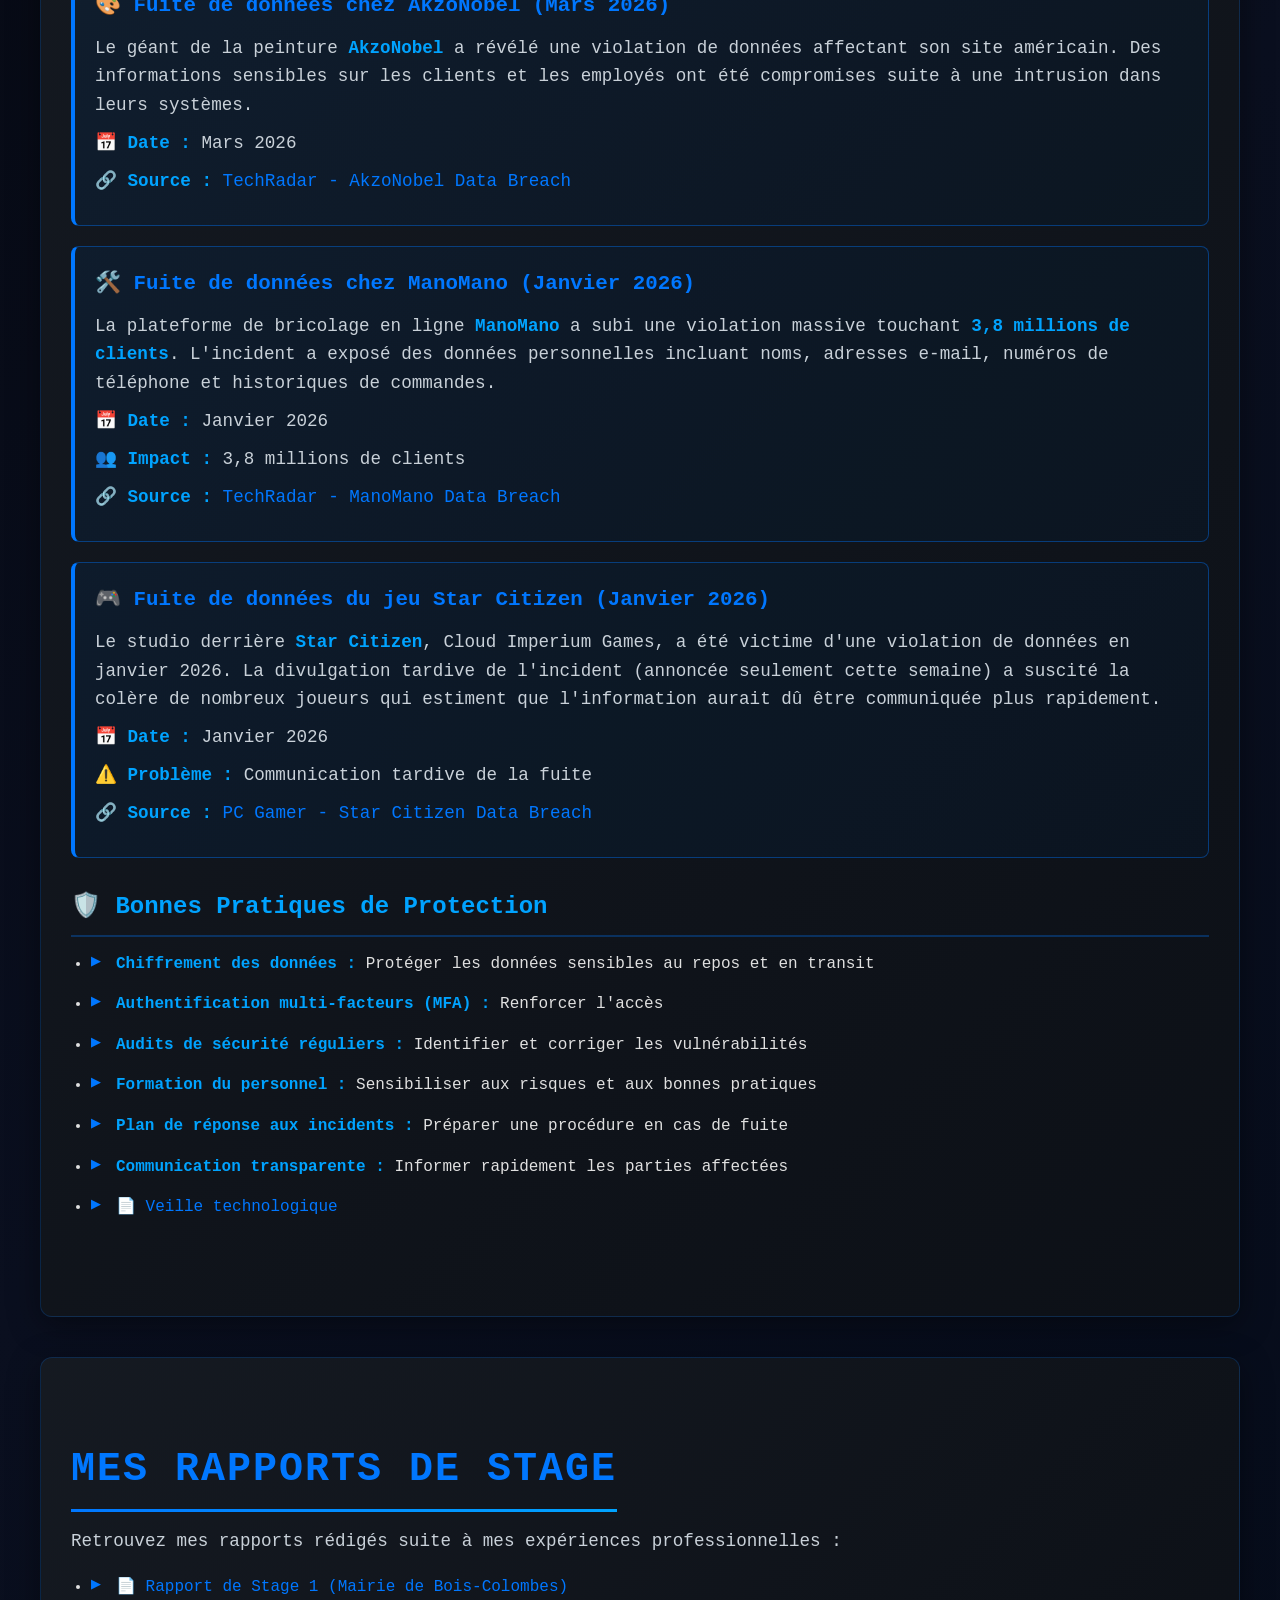
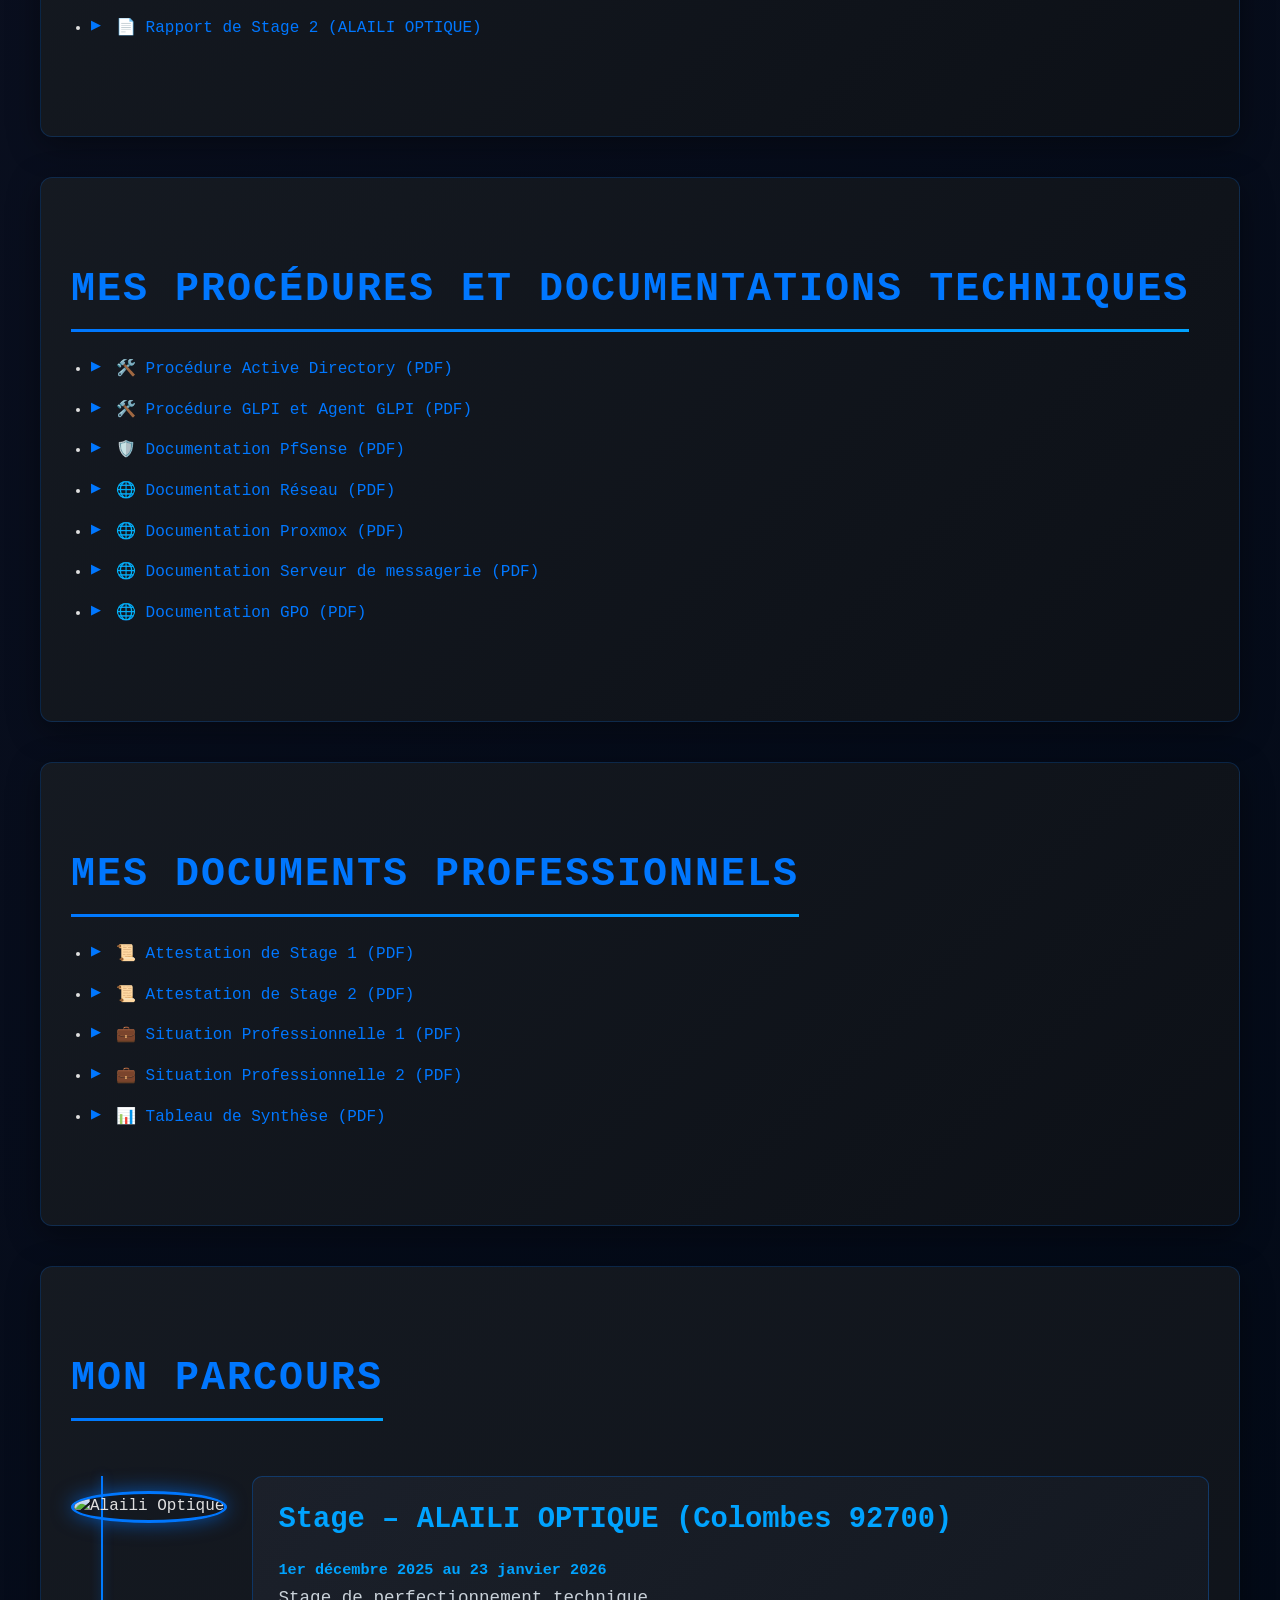
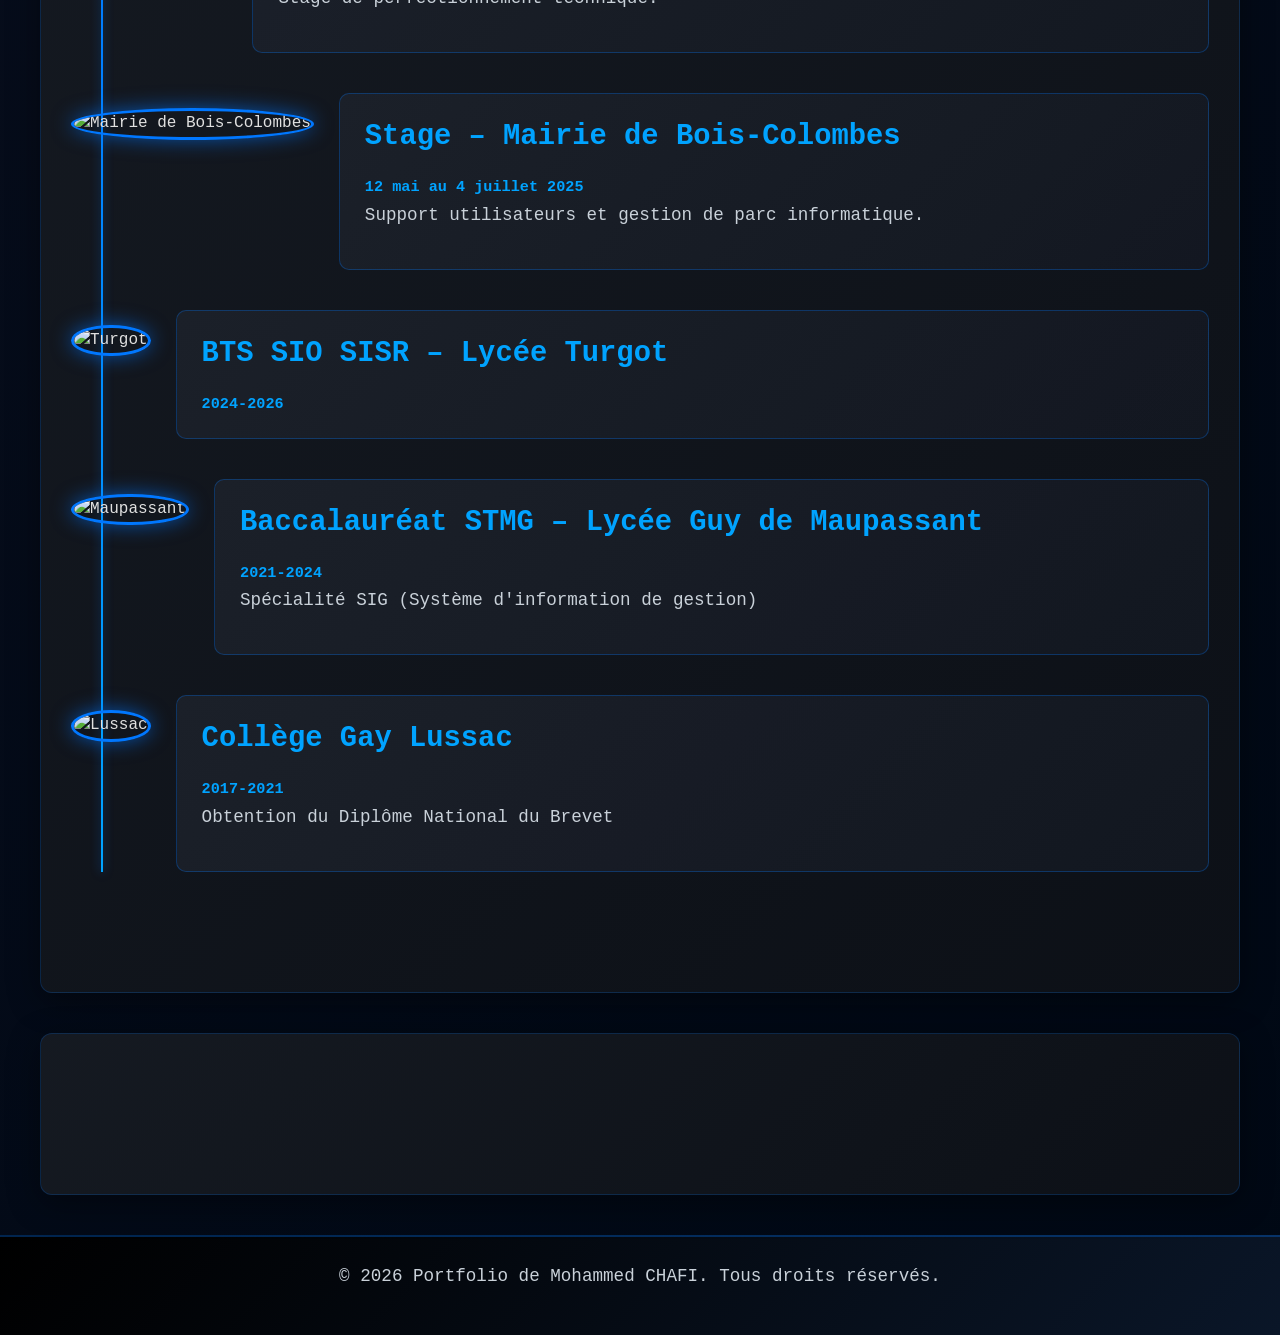
==== commit f3a4552d: "Update index.html" ====
--- a/index.html
+++ b/index.html
@@ -35,12 +35,12 @@
     <section id="competences">
         <h1>Mes Compétences</h1>
         <ul>
-            <li><strong>Réseaux :</strong> VLAN, DHCP, DNS, routage statique et dynamique, SSH, Wireshark</li>
+            <li><strong>Réseaux :</strong> VLAN, DHCP, DNS, SSH</li>
             <li><strong>Systèmes :</strong> Administration Linux (Debian, Ubuntu), Windows Server (AD, GPO), virtualisation </li>
             <li><strong>Cybersécurité :</strong> Protection des données, pare-feu, antivirus, sauvegarde, RGPD, audits de sécurité</li>
             <li><strong>Bases de données :</strong> MySQL, MariaDB, requêtes SQL, sauvegarde/restauration</li>
             <li><strong>Développement :</strong> HTML, CSS, PHP, JavaScript, Python, shell scripting</li>
-            <li><strong>Supervision :</strong> GLPI, Zabbix</li>
+            <li><strong>Supervision :</strong> GLPI</li>
             <li><strong>Compétences transversales :</strong> Gestion de projet, communication, droit du numérique, économie</li>
         </ul>
     </section>
@@ -202,8 +202,8 @@
             <li>🛡️ <a href="documentation_pfsense.pdf" target="_blank">Documentation PfSense (PDF)</a></li>
             <li>🌐 <a href="schemareseauplot5.pdf" target="_blank">Documentation Réseau (PDF)</a></li>
             <li>🌐 <a href="proxmox.pdf" target="_blank">Documentation Proxmox (PDF)</a></li>
-            <li>🌐 <a href="doc_technique_serveurdemessagerie.docx" target="_blank">Documentation Serveur de messagerie (PDF)</a></li>
-             <li>🌐 <a href="doc_gpo" target="_blank">Documentation GPO (PDF)</a></li>
+            <li>🌐 <a href="doc_technique_serveurdemessagerie.docx.pdf" target="_blank">Documentation Serveur de messagerie (PDF)</a></li>
+             <li>🌐 <a href="doc_gpo.pdf" target="_blank">Documentation GPO (PDF)</a></li>
         </ul>
     </section>
 
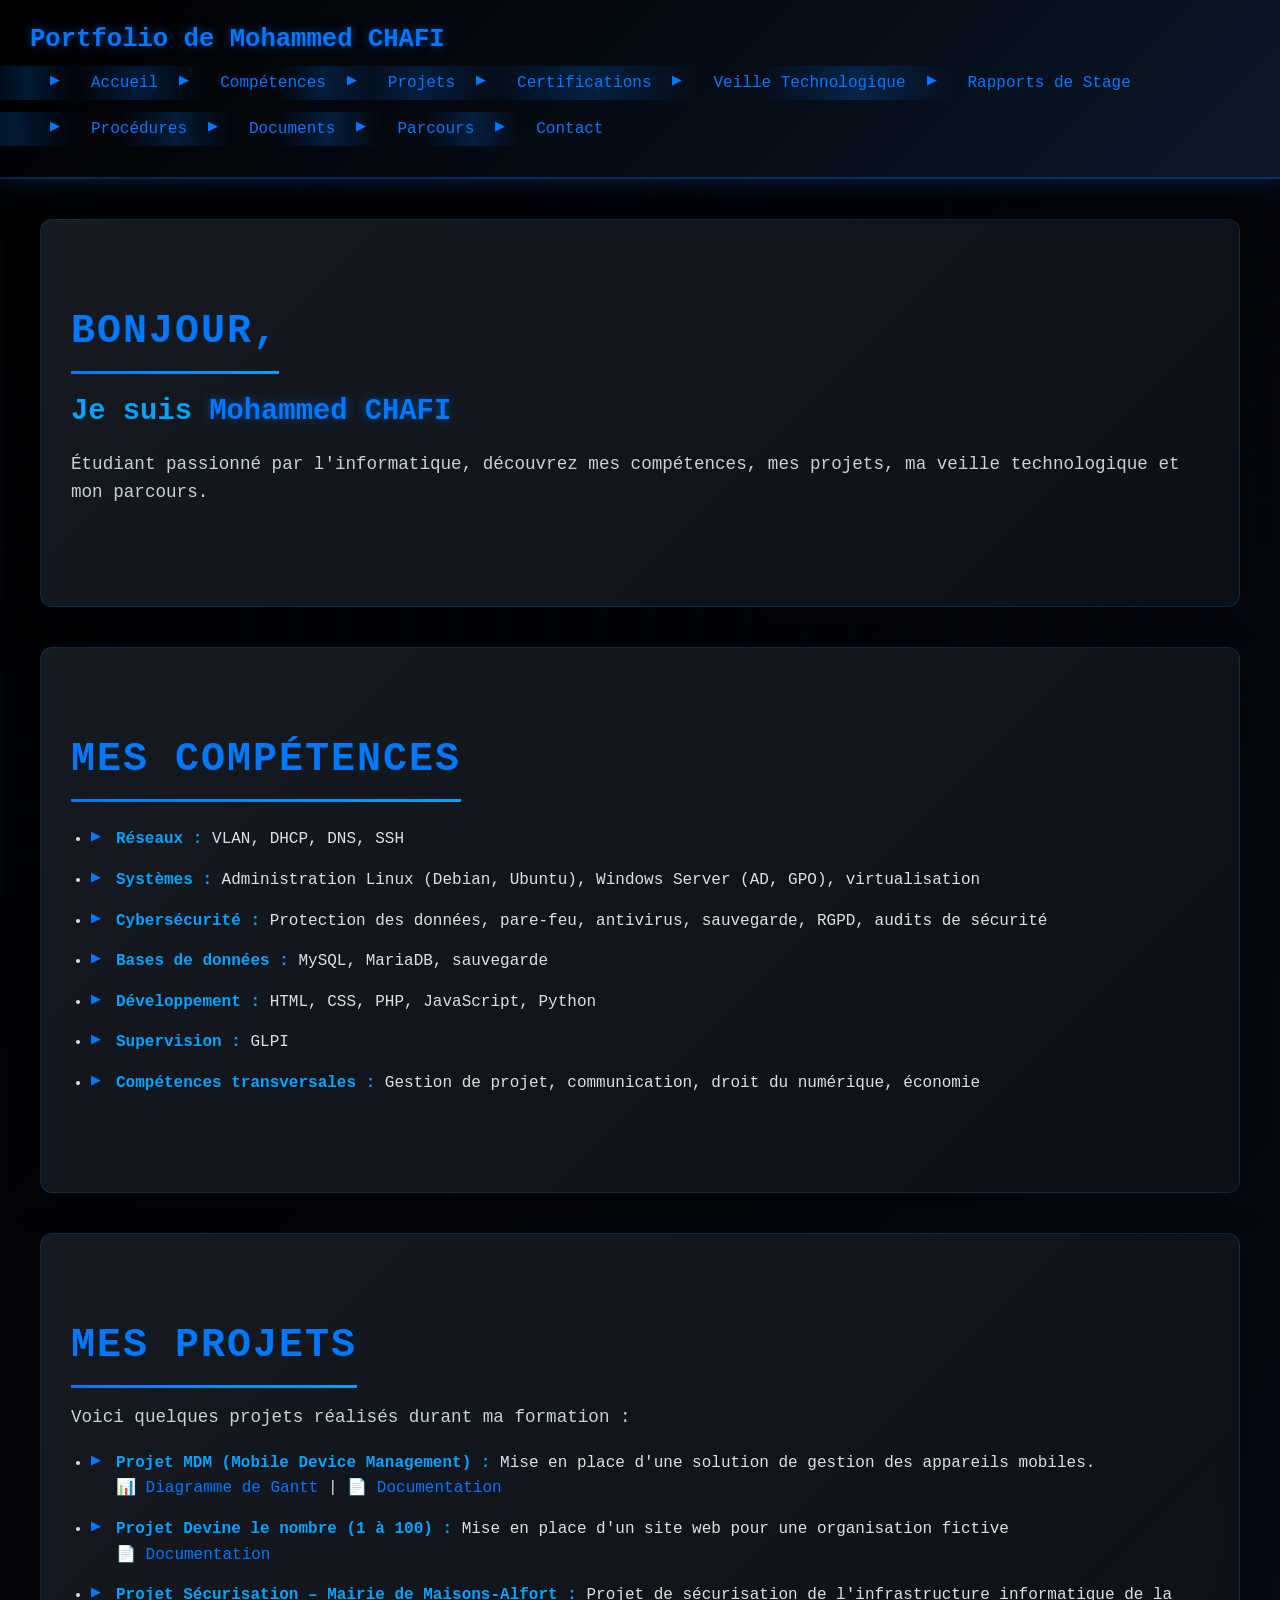
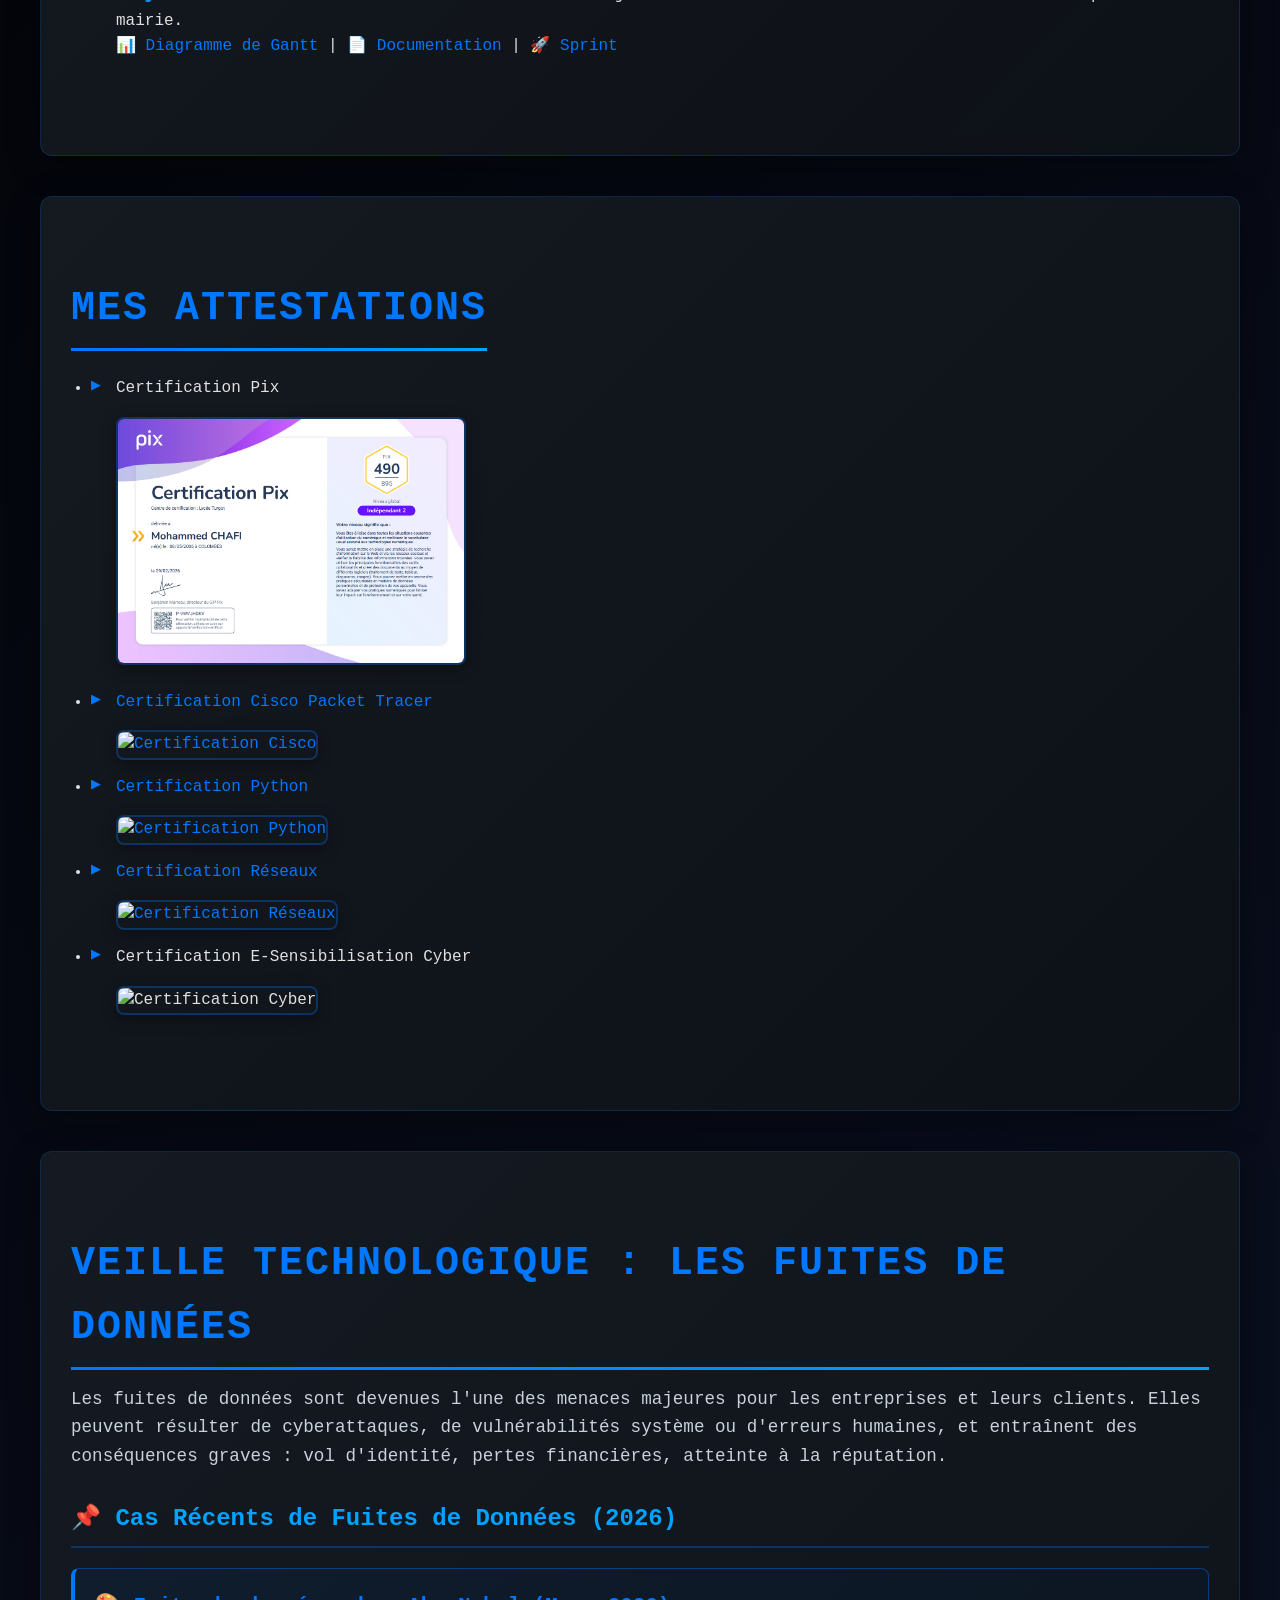
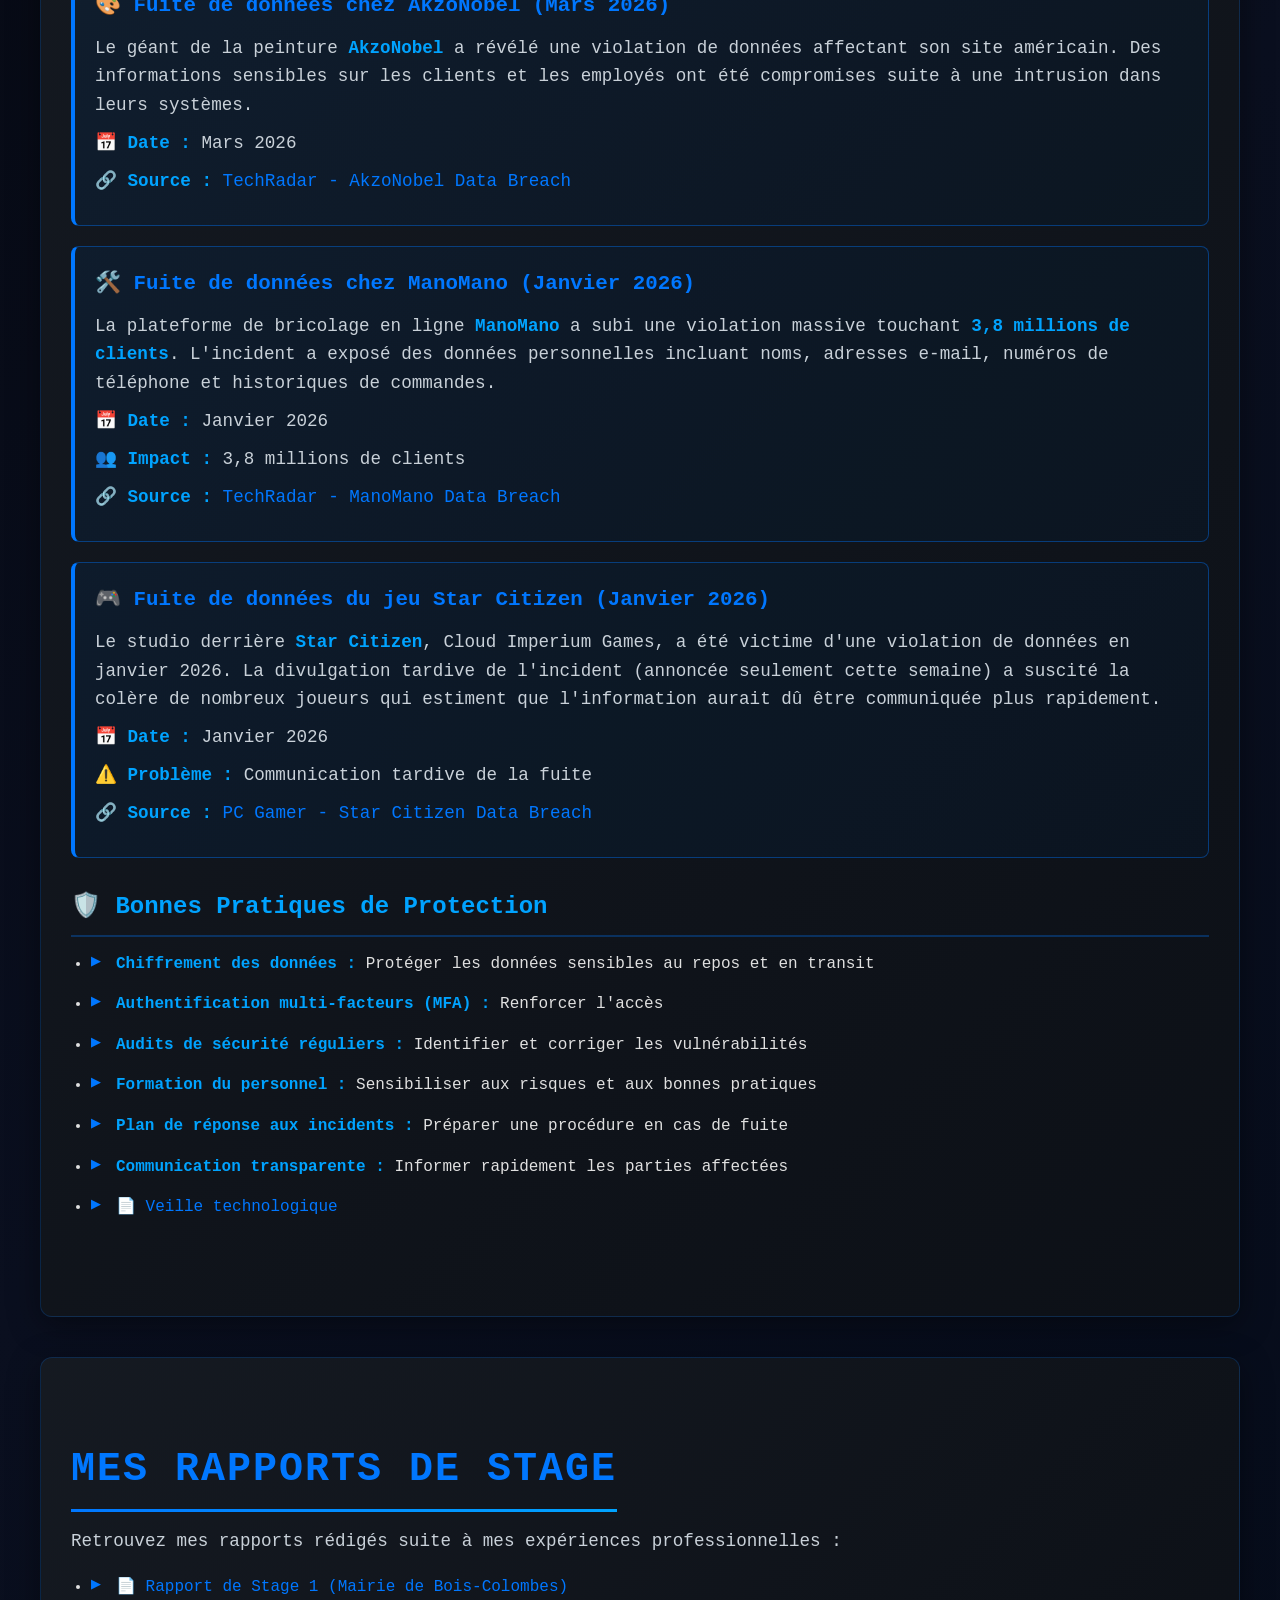
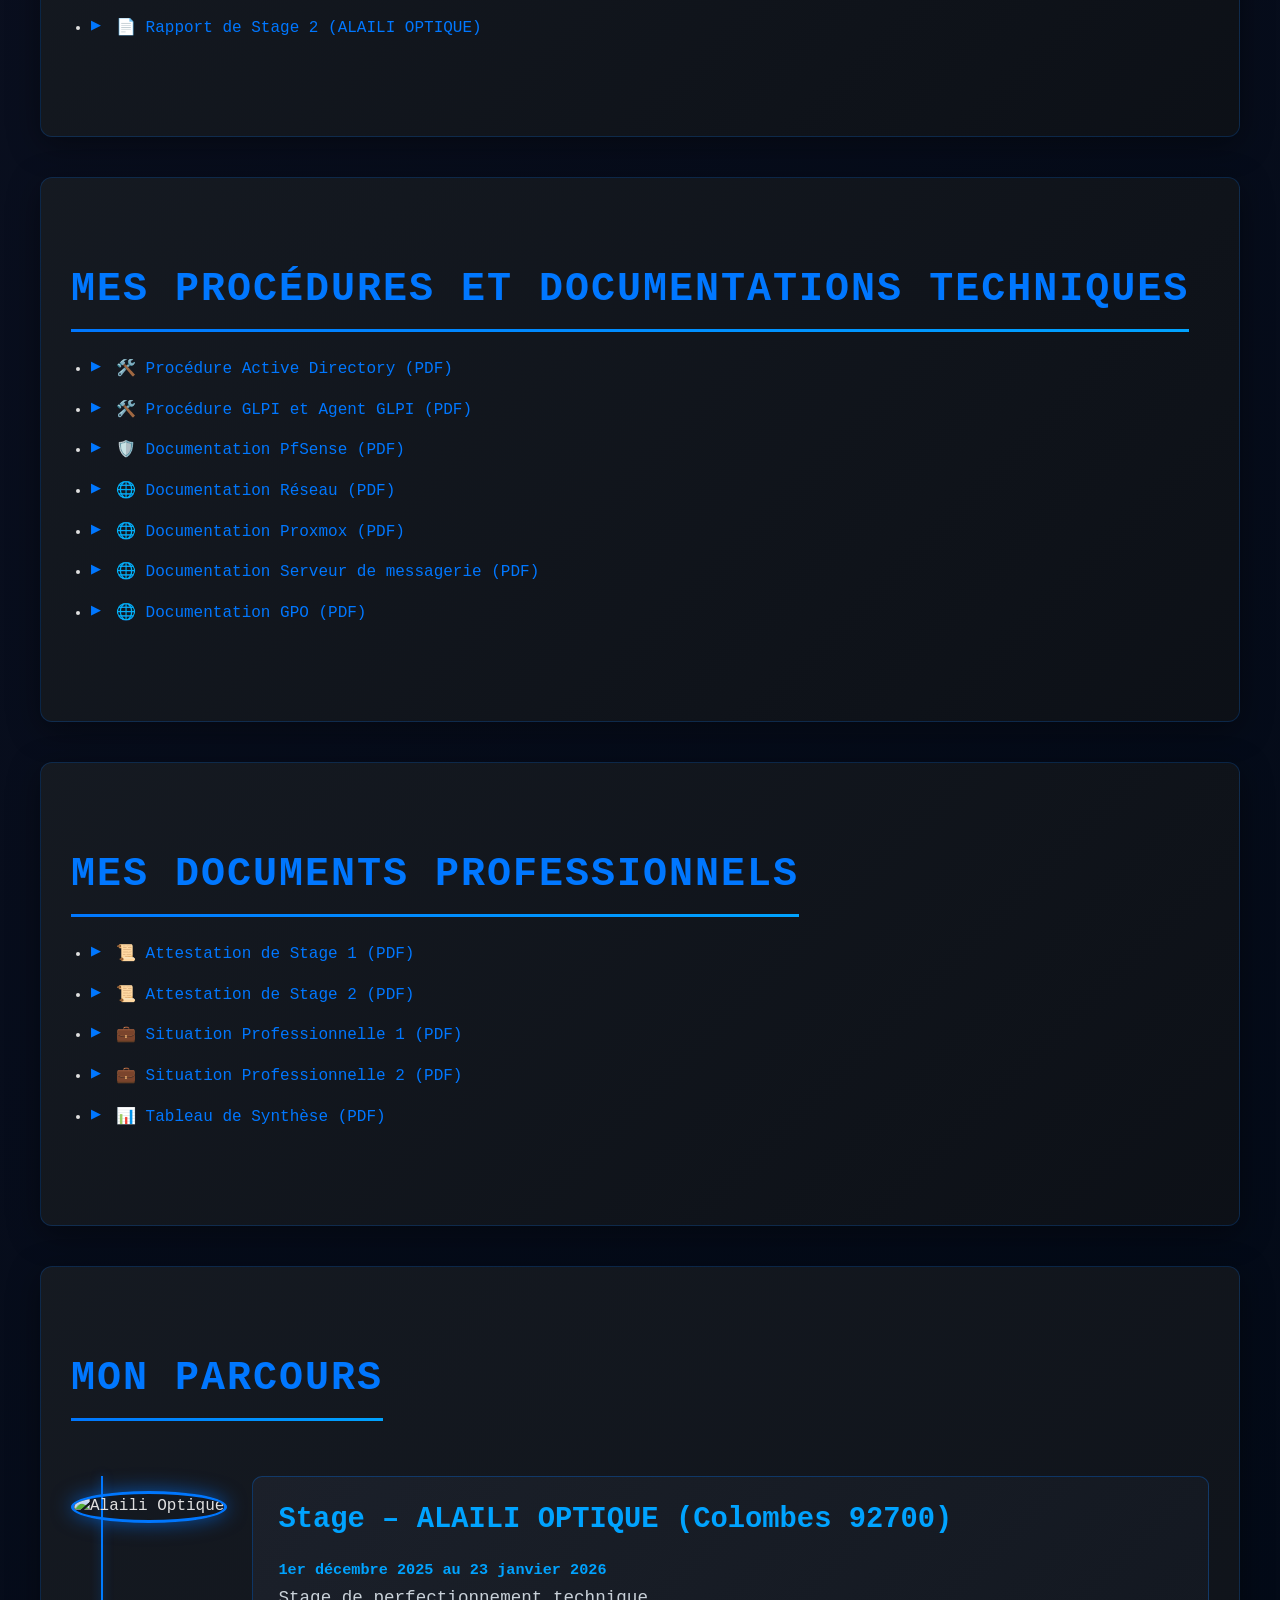
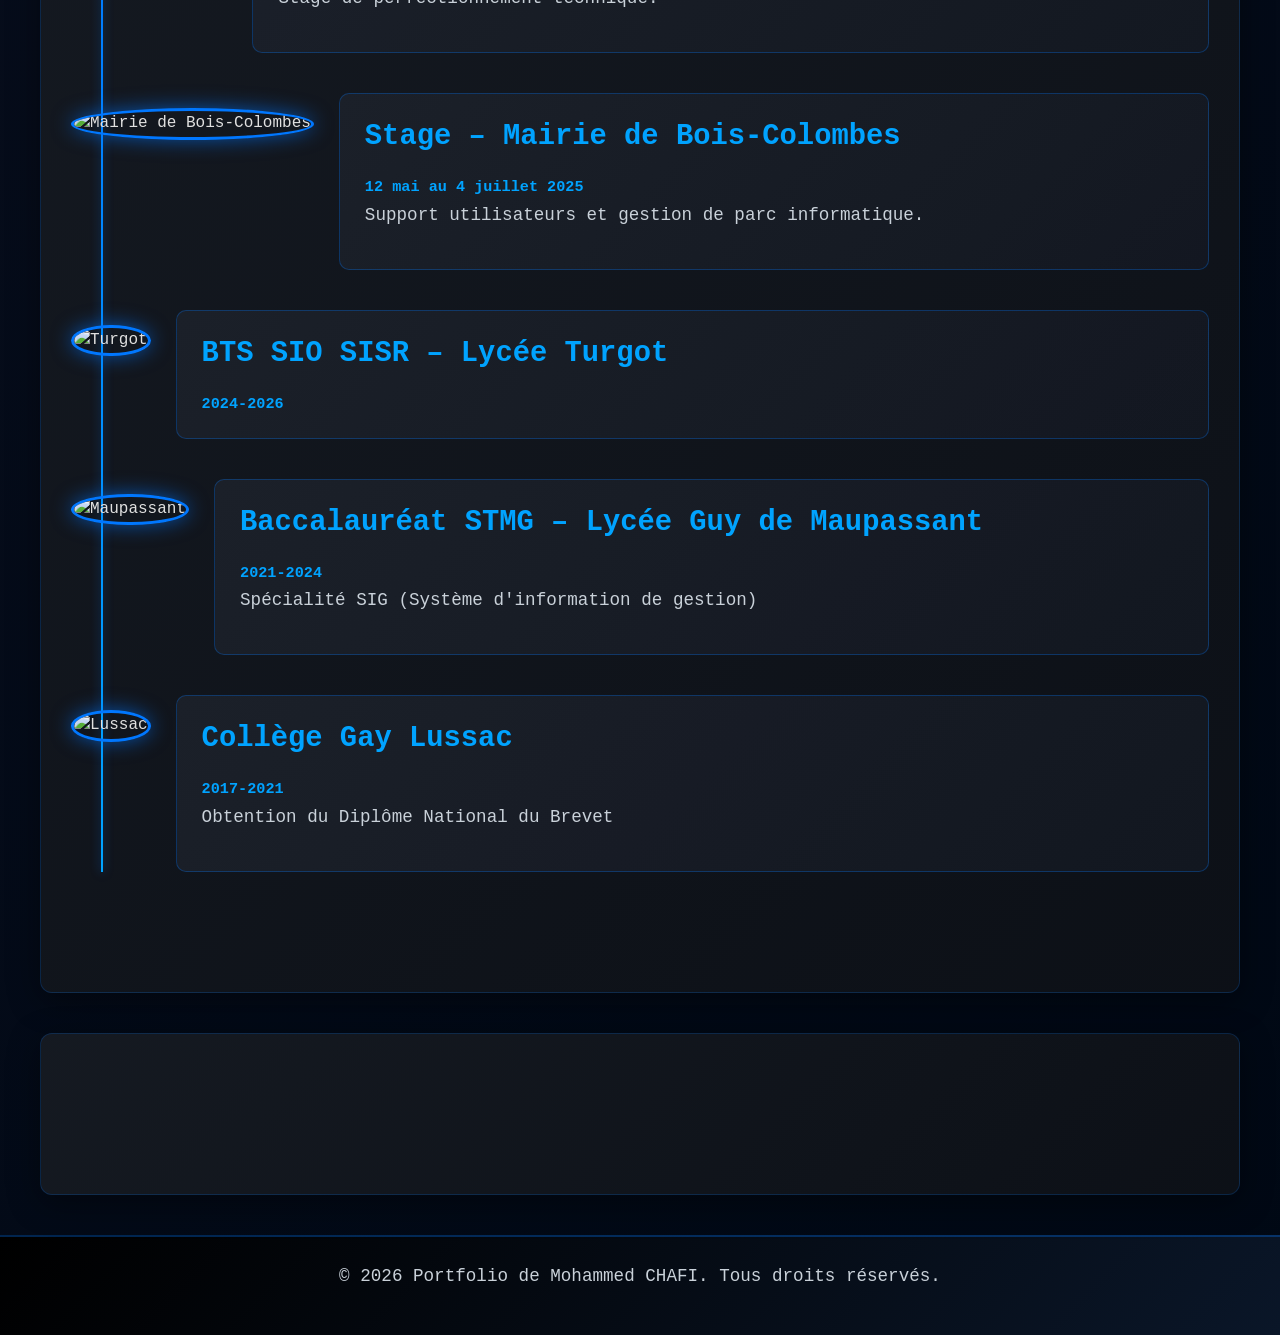
==== commit c625f9ac: "Update index.html" ====
--- a/index.html
+++ b/index.html
@@ -38,8 +38,8 @@
             <li><strong>Réseaux :</strong> VLAN, DHCP, DNS, SSH</li>
             <li><strong>Systèmes :</strong> Administration Linux (Debian, Ubuntu), Windows Server (AD, GPO), virtualisation </li>
             <li><strong>Cybersécurité :</strong> Protection des données, pare-feu, antivirus, sauvegarde, RGPD, audits de sécurité</li>
-            <li><strong>Bases de données :</strong> MySQL, MariaDB, requêtes SQL, sauvegarde/restauration</li>
-            <li><strong>Développement :</strong> HTML, CSS, PHP, JavaScript, Python, shell scripting</li>
+            <li><strong>Bases de données :</strong> MySQL, MariaDB, sauvegarde</li>
+            <li><strong>Développement :</strong> HTML, CSS, PHP, JavaScript, Python</li>
             <li><strong>Supervision :</strong> GLPI</li>
             <li><strong>Compétences transversales :</strong> Gestion de projet, communication, droit du numérique, économie</li>
         </ul>
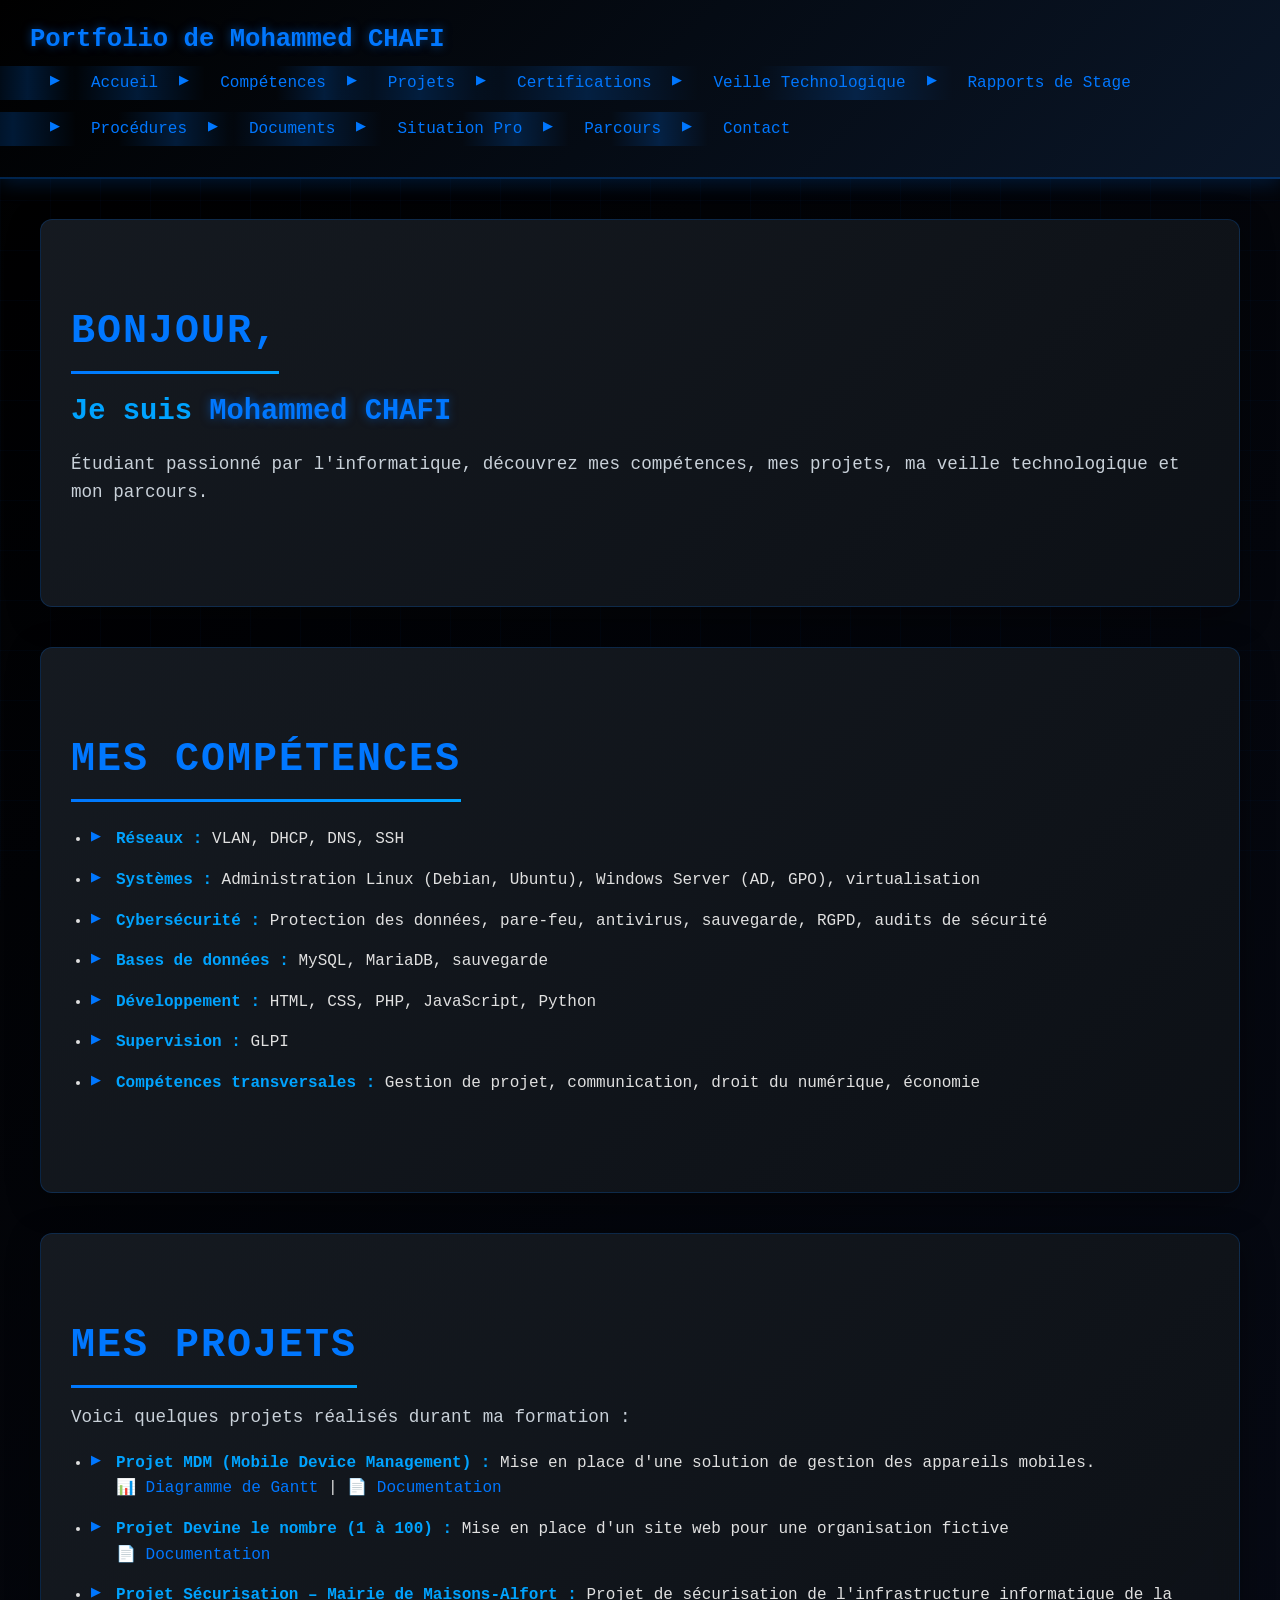
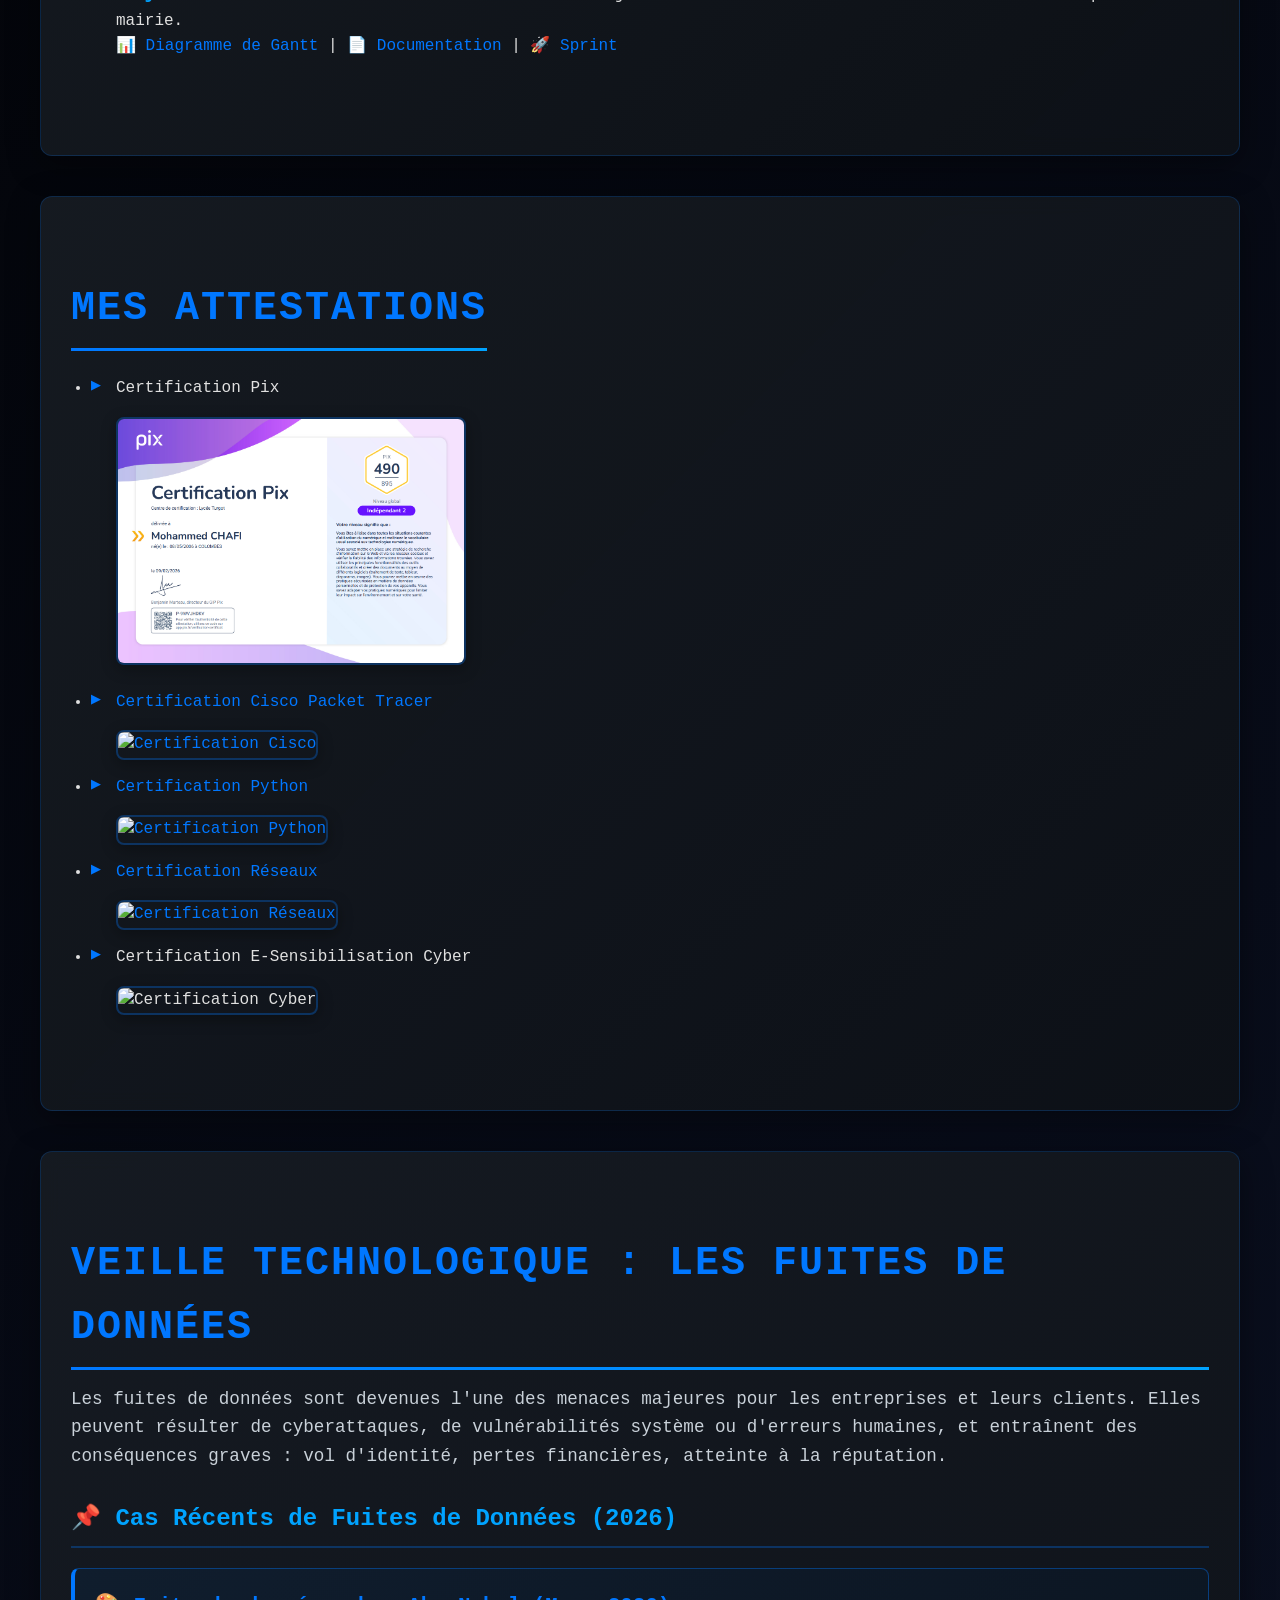
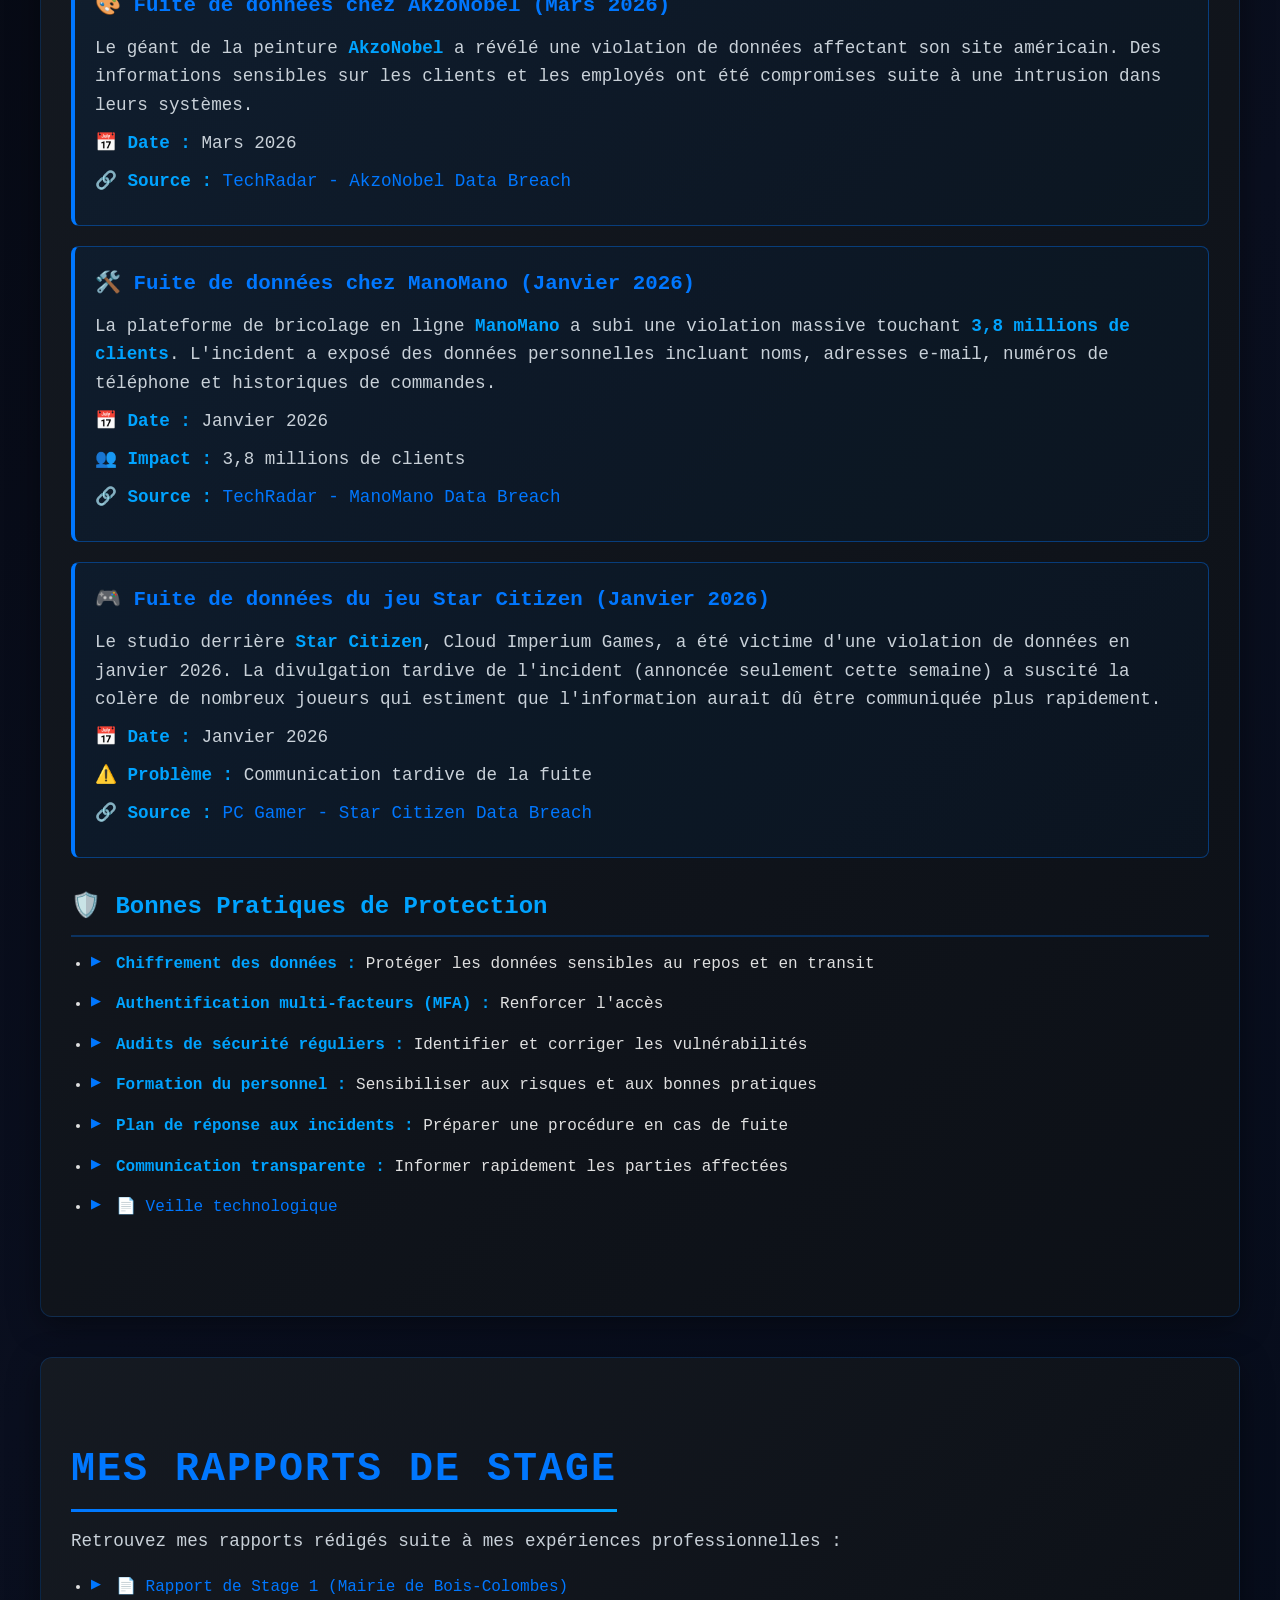
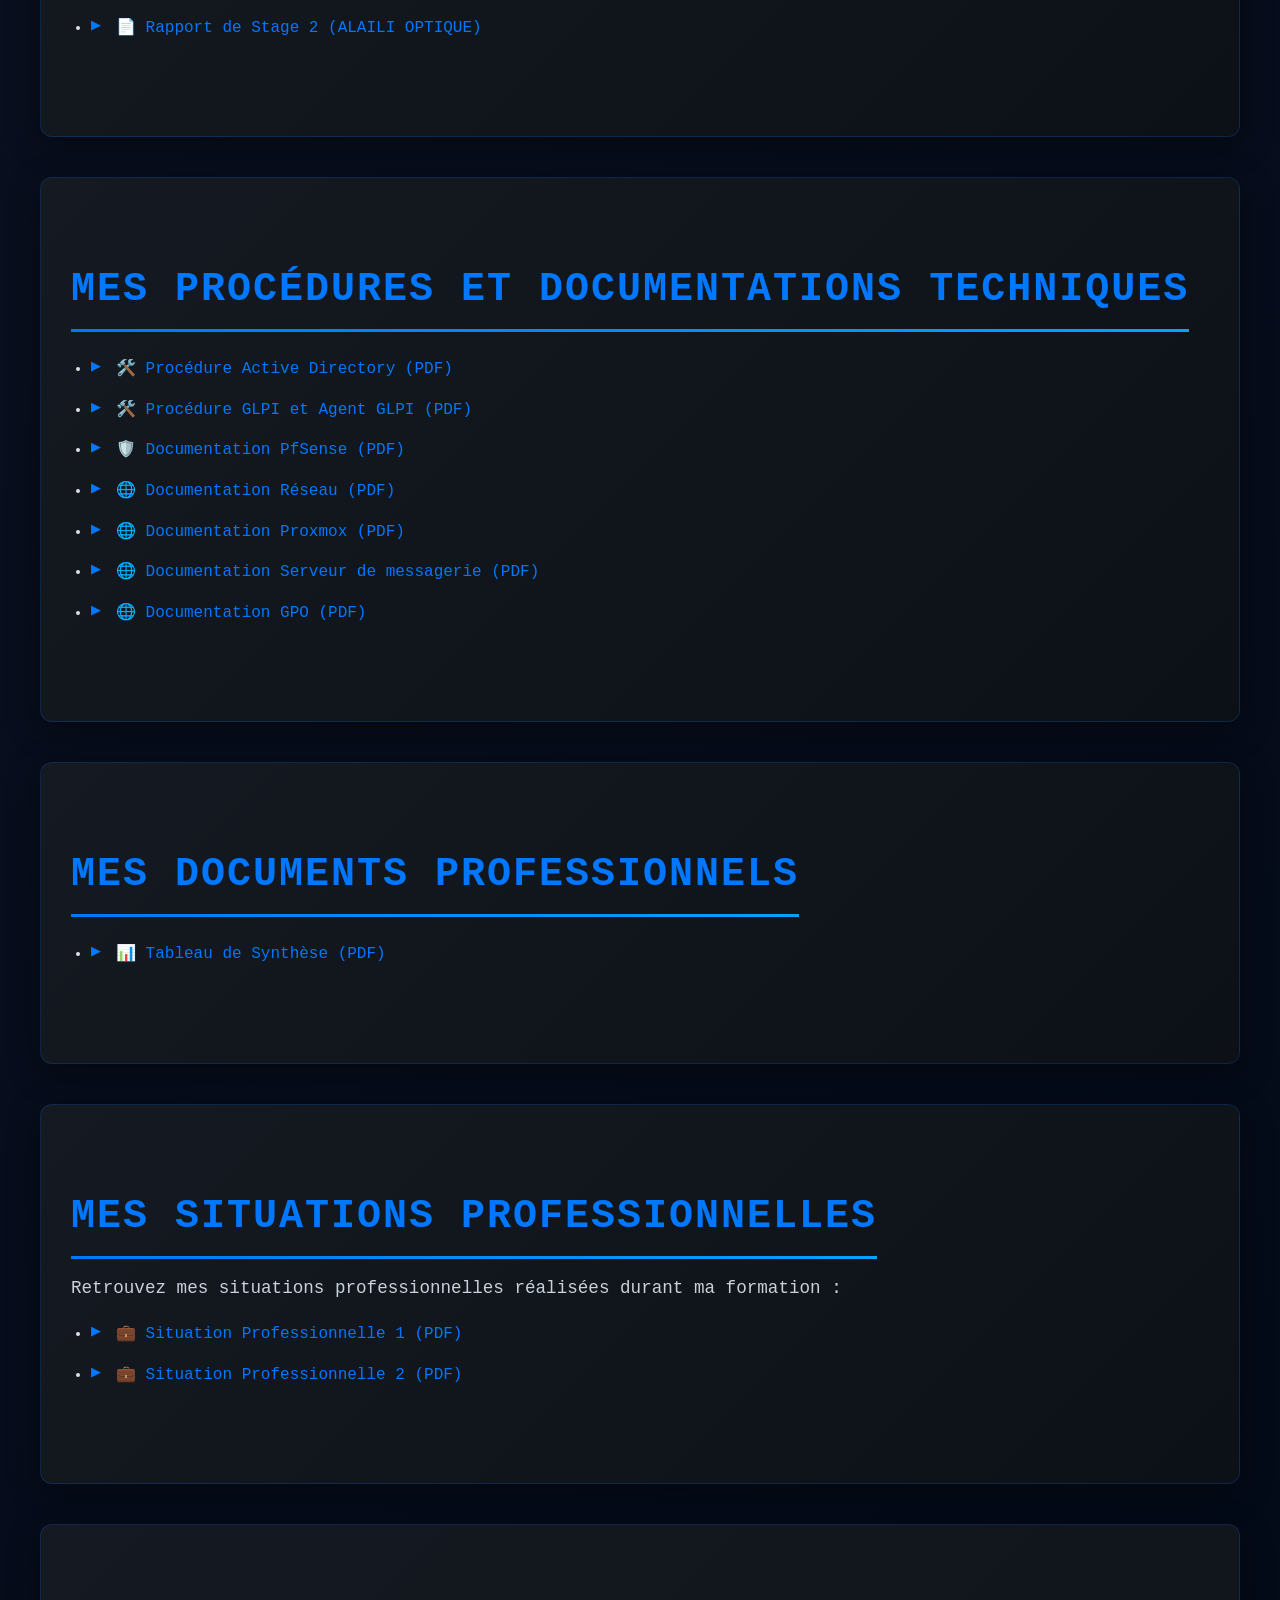
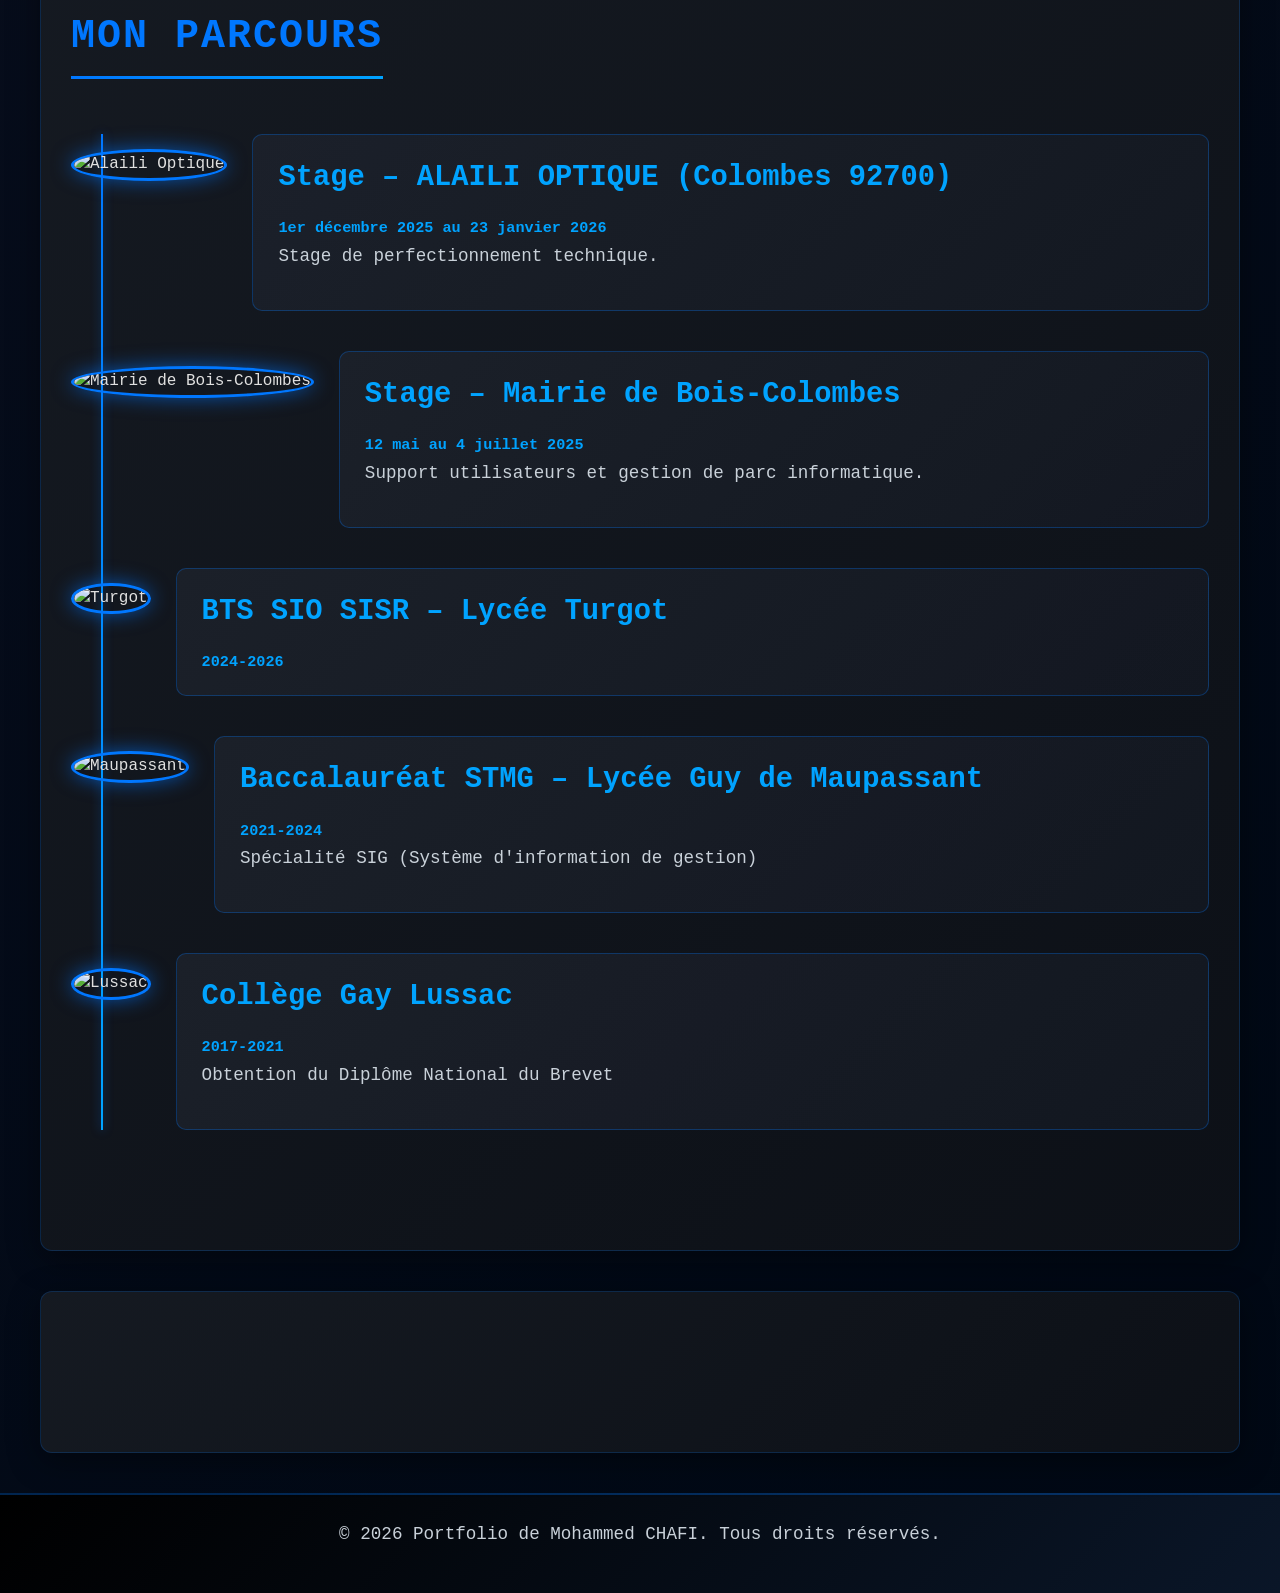
==== commit 82a17de9: "Update index.html" ====
--- a/index.html
+++ b/index.html
@@ -19,7 +19,8 @@
                 <li><a href="#veille">Veille Technologique</a></li>
                 <li><a href="#rapport">Rapports de Stage</a></li>
                 <li><a href="#procedures">Procédures</a></li> 
-                <li><a href="#documents">Documents</a></li> 
+                <li><a href="#documents">Documents</a></li>
+                <li><a href="#situation">Situation Pro</a></li>
                 <li><a href="#parcours">Parcours</a></li>
                 <li><a href="#contact">Contact</a></li>
             </ul>
@@ -46,32 +47,32 @@
     </section>
 
     <section id="projets">
-    <h1>Mes Projets</h1>
-    <p>Voici quelques projets réalisés durant ma formation :</p>
-    <ul>
-        <li>
-            <strong>Projet MDM (Mobile Device Management) :</strong> 
-            Mise en place d'une solution de gestion des appareils mobiles.
-            <br>
-            📊 <a href="mdm_bois_colombes.png" target="_blank">Diagramme de Gantt</a> |
-            📄 <a href="documentation_mdm.pdf" target="_blank">Documentation</a>
-        </li>
- <li>
-            <strong>Projet Devine le nombre (1 à 100) :</strong> 
-            Mise en place d'un site web pour une organisation fictive
-            <br>
-            📄 <a href="devine.pdf" target="_blank">Documentation</a>
-        </li>
-        <li>
-            <strong>Projet Sécurisation – Mairie de Maisons-Alfort :</strong> 
-            Projet de sécurisation de l'infrastructure informatique de la mairie.
-            <br>
-            📊 <a href="image.png" target="_blank">Diagramme de Gantt</a> |
-            📄 <a href="documentation_mairie.pdf" target="_blank">Documentation</a> |
-            🚀 <a href="sprint_mairie.pdf" target="_blank">Sprint</a>
-        </li>
-    </ul>
-</section>
+        <h1>Mes Projets</h1>
+        <p>Voici quelques projets réalisés durant ma formation :</p>
+        <ul>
+            <li>
+                <strong>Projet MDM (Mobile Device Management) :</strong> 
+                Mise en place d'une solution de gestion des appareils mobiles.
+                <br>
+                📊 <a href="mdm_bois_colombes.png" target="_blank">Diagramme de Gantt</a> |
+                📄 <a href="documentation_mdm.pdf" target="_blank">Documentation</a>
+            </li>
+            <li>
+                <strong>Projet Devine le nombre (1 à 100) :</strong> 
+                Mise en place d'un site web pour une organisation fictive
+                <br>
+                📄 <a href="devine.pdf" target="_blank">Documentation</a>
+            </li>
+            <li>
+                <strong>Projet Sécurisation – Mairie de Maisons-Alfort :</strong> 
+                Projet de sécurisation de l'infrastructure informatique de la mairie.
+                <br>
+                📊 <a href="image.png" target="_blank">Diagramme de Gantt</a> |
+                📄 <a href="documentation_mairie.pdf" target="_blank">Documentation</a> |
+                🚀 <a href="sprint_mairie.pdf" target="_blank">Sprint</a>
+            </li>
+        </ul>
+    </section>
 
     <section id="certifications">
         <h1>Mes Attestations</h1>
@@ -80,28 +81,24 @@
                 Certification Pix <br>
                 <img src="pix.PNG" width="350" alt="Certification Pix">
             </li>
-
             <li>
                 <a href="https://www.credly.com/badges/a9550bda-c894-4dd3-8f4a-d2a01fc77ae8" target="_blank">
                     Certification Cisco Packet Tracer <br>
                     <img src="cisco.PNG" width="350" alt="Certification Cisco">
                 </a>
             </li>
-
             <li>
                 <a href="https://www.credly.com/badges/41ccaaff-e8d6-4a93-99d7-a4d1611db952" target="_blank">
                     Certification Python <br>
                     <img src="pyhton.jpg" width="350" alt="Certification Python">
                 </a>
             </li>
-
             <li>
                 <a href="https://www.credly.com/badges/88bb519c-5e37-47f4-8252-e06b1123204e" target="_blank">
                     Certification Réseaux <br>
                     <img src="reseaux.jpg" width="350" alt="Certification Réseaux">
                 </a>
             </li>
-
             <li>
                 Certification E-Sensibilisation Cyber <br>
                 <img src="sensi.PNG" width="350" alt="Certification Cyber">
@@ -111,7 +108,6 @@
 
     <section id="veille">
         <h1>Veille Technologique : Les Fuites de Données</h1>
-        
         <p>
             Les fuites de données sont devenues l'une des menaces majeures pour les entreprises et leurs clients. 
             Elles peuvent résulter de cyberattaques, de vulnérabilités système ou d'erreurs humaines, 
@@ -172,17 +168,15 @@
         <h3>🛡️ Bonnes Pratiques de Protection</h3>
         <ul>
             <li><strong>Chiffrement des données :</strong> Protéger les données sensibles au repos et en transit</li>
-            <li><strong>Authentification multi-facteurs (MFA) :</strong> Renforcer l'accès </li>
+            <li><strong>Authentification multi-facteurs (MFA) :</strong> Renforcer l'accès</li>
             <li><strong>Audits de sécurité réguliers :</strong> Identifier et corriger les vulnérabilités</li>
             <li><strong>Formation du personnel :</strong> Sensibiliser aux risques et aux bonnes pratiques</li>
             <li><strong>Plan de réponse aux incidents :</strong> Préparer une procédure en cas de fuite</li>
             <li><strong>Communication transparente :</strong> Informer rapidement les parties affectées</li>
         </ul>
- <ul>
+        <ul>
             <li>📄 <a href="veilles.pdf" target="_blank">Veille technologique</a></li>
-            
-        </ul>
-        
+        </ul>
     </section>
 
     <section id="rapport">
@@ -203,25 +197,29 @@
             <li>🌐 <a href="schemareseauplot5.pdf" target="_blank">Documentation Réseau (PDF)</a></li>
             <li>🌐 <a href="proxmox.pdf" target="_blank">Documentation Proxmox (PDF)</a></li>
             <li>🌐 <a href="doc_technique_serveurdemessagerie.docx.pdf" target="_blank">Documentation Serveur de messagerie (PDF)</a></li>
-             <li>🌐 <a href="doc_gpo.pdf" target="_blank">Documentation GPO (PDF)</a></li>
+            <li>🌐 <a href="doc_gpo.pdf" target="_blank">Documentation GPO (PDF)</a></li>
         </ul>
     </section>
 
     <section id="documents">
         <h1>Mes Documents Professionnels</h1>
         <ul>
-            <li>📜 <a href="attestation_stage_1.pdf" target="_blank">Attestation de Stage 1 (PDF)</a></li>
-            <li>📜 <a href="attestation_stage_2.pdf" target="_blank">Attestation de Stage 2 (PDF)</a></li>
+            <li>📊 <a href="synthese.pdf" target="_blank">Tableau de Synthèse (PDF)</a></li>
+        </ul>
+    </section>
+
+    <section id="situation">
+        <h1>Mes Situations Professionnelles</h1>
+        <p>Retrouvez mes situations professionnelles réalisées durant ma formation :</p>
+        <ul>
             <li>💼 <a href="situation_pro_1.pdf" target="_blank">Situation Professionnelle 1 (PDF)</a></li>
             <li>💼 <a href="situation_pro_2.pdf" target="_blank">Situation Professionnelle 2 (PDF)</a></li>
-            <li>📊 <a href="synthese.pdf" target="_blank">Tableau de Synthèse (PDF)</a></li>
         </ul>
     </section>
 
     <section id="parcours">
-        <h1>Mon Parcours </h1>
+        <h1>Mon Parcours</h1>
         <div class="timeline">
-            
             <div class="timeline-item">
                 <div class="timeline-icon"><img src="alaili.jpg" alt="Alaili Optique"></div>
                 <div class="timeline-content">
@@ -230,7 +228,6 @@
                     <p>Stage de perfectionnement technique.</p>
                 </div>
             </div>
-
             <div class="timeline-item">
                 <div class="timeline-icon"><img src="boiscolombes.png" alt="Mairie de Bois-Colombes"></div>
                 <div class="timeline-content">
@@ -239,7 +236,6 @@
                     <p>Support utilisateurs et gestion de parc informatique.</p>
                 </div>
             </div>
-
             <div class="timeline-item">
                 <div class="timeline-icon"><img src="turgot.jpg" alt="Turgot"></div>
                 <div class="timeline-content">
@@ -247,7 +243,6 @@
                     <span class="date">2024-2026</span>
                 </div>
             </div>
-            
             <div class="timeline-item">
                 <div class="timeline-icon"><img src="maup.jpg" alt="Maupassant"></div>
                 <div class="timeline-content">
@@ -256,7 +251,6 @@
                     <p>Spécialité SIG (Système d'information de gestion)</p>
                 </div>
             </div>
-
             <div class="timeline-item">
                 <div class="timeline-icon"><img src="lussac.jpg" alt="Lussac"></div>
                 <div class="timeline-content">
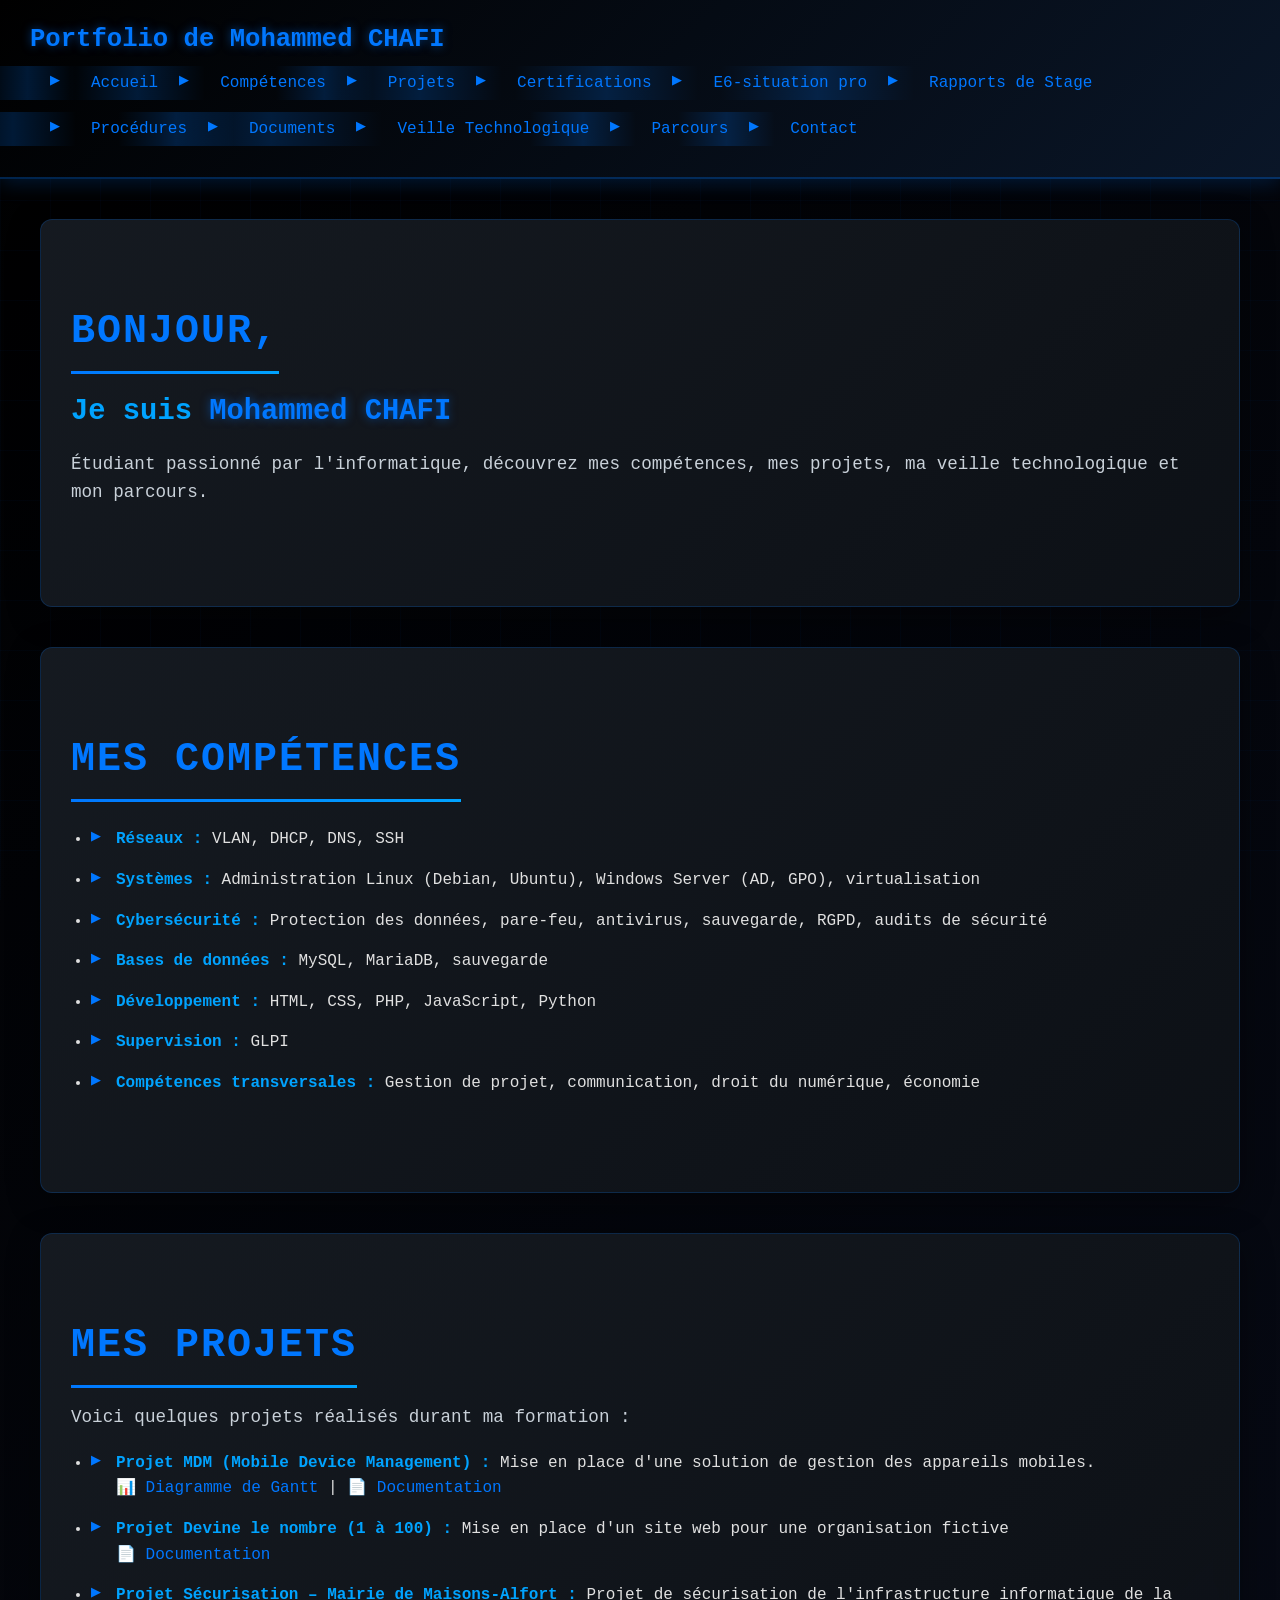
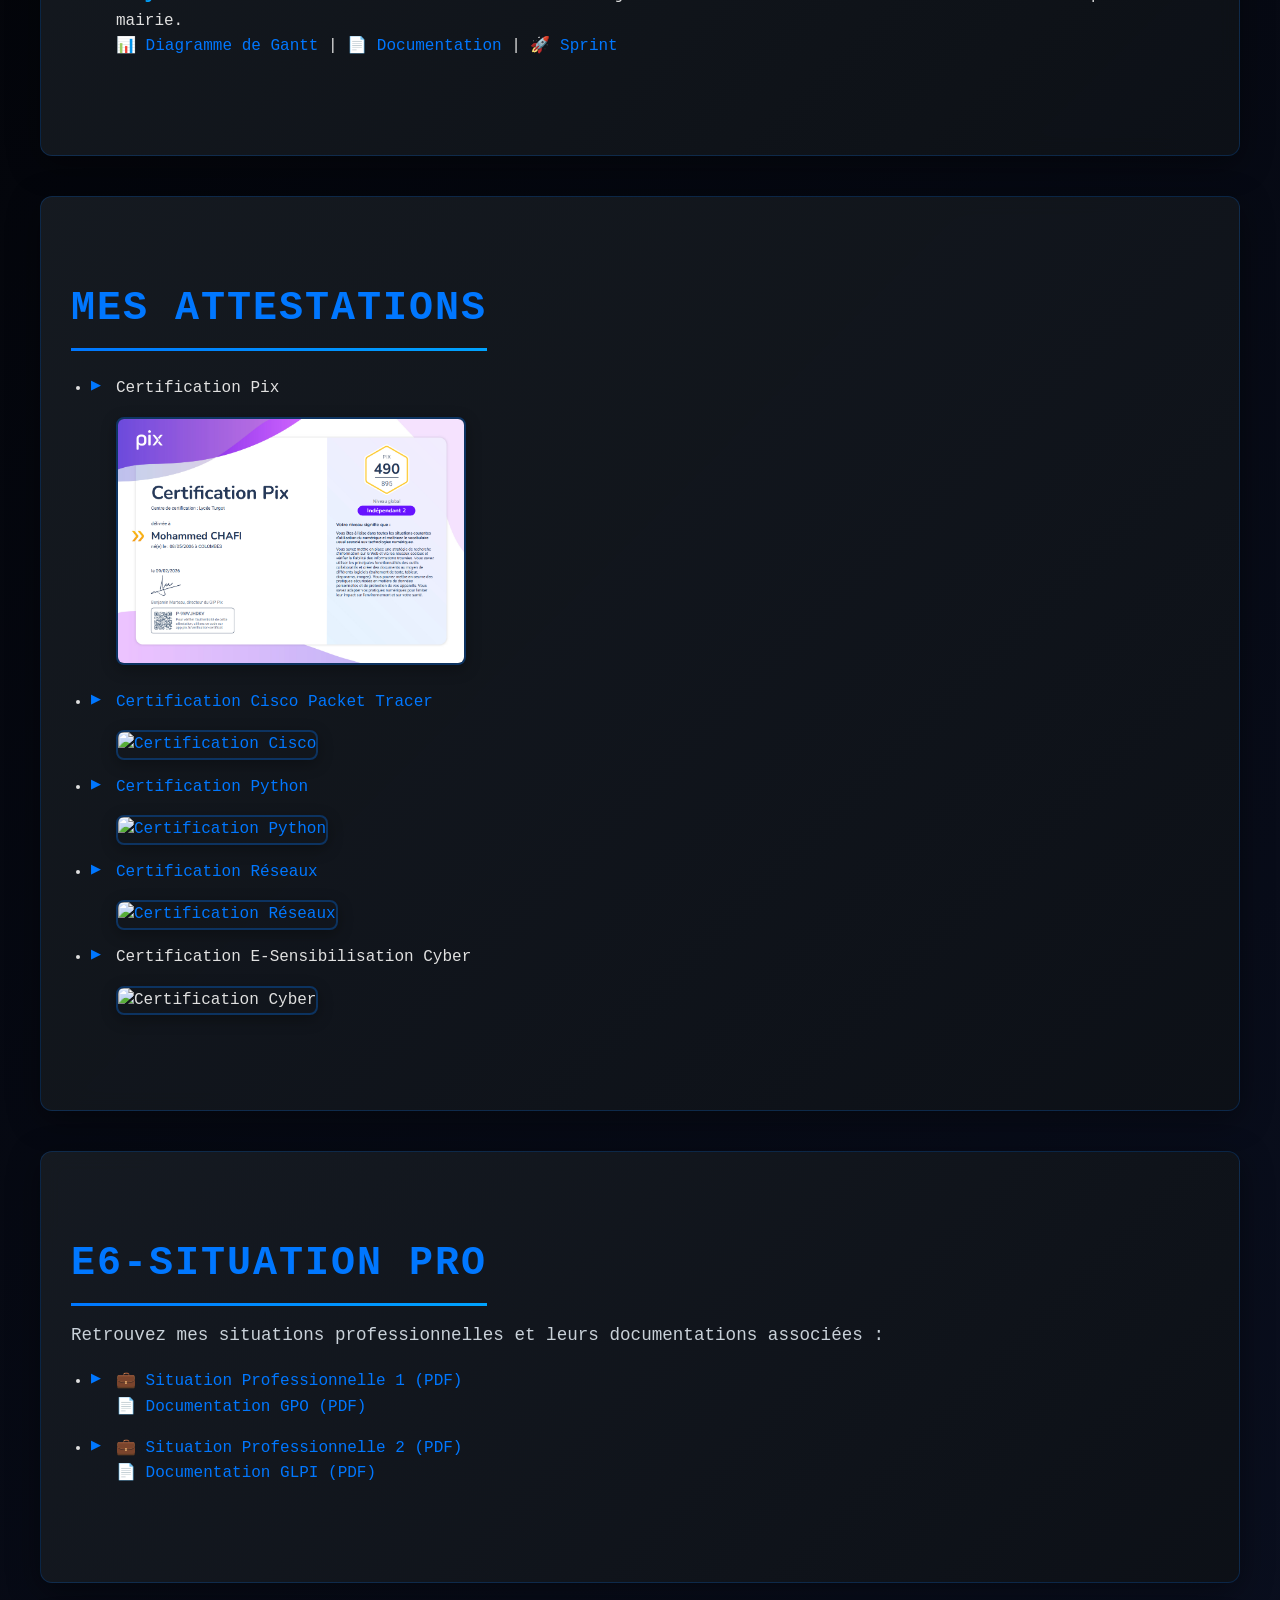
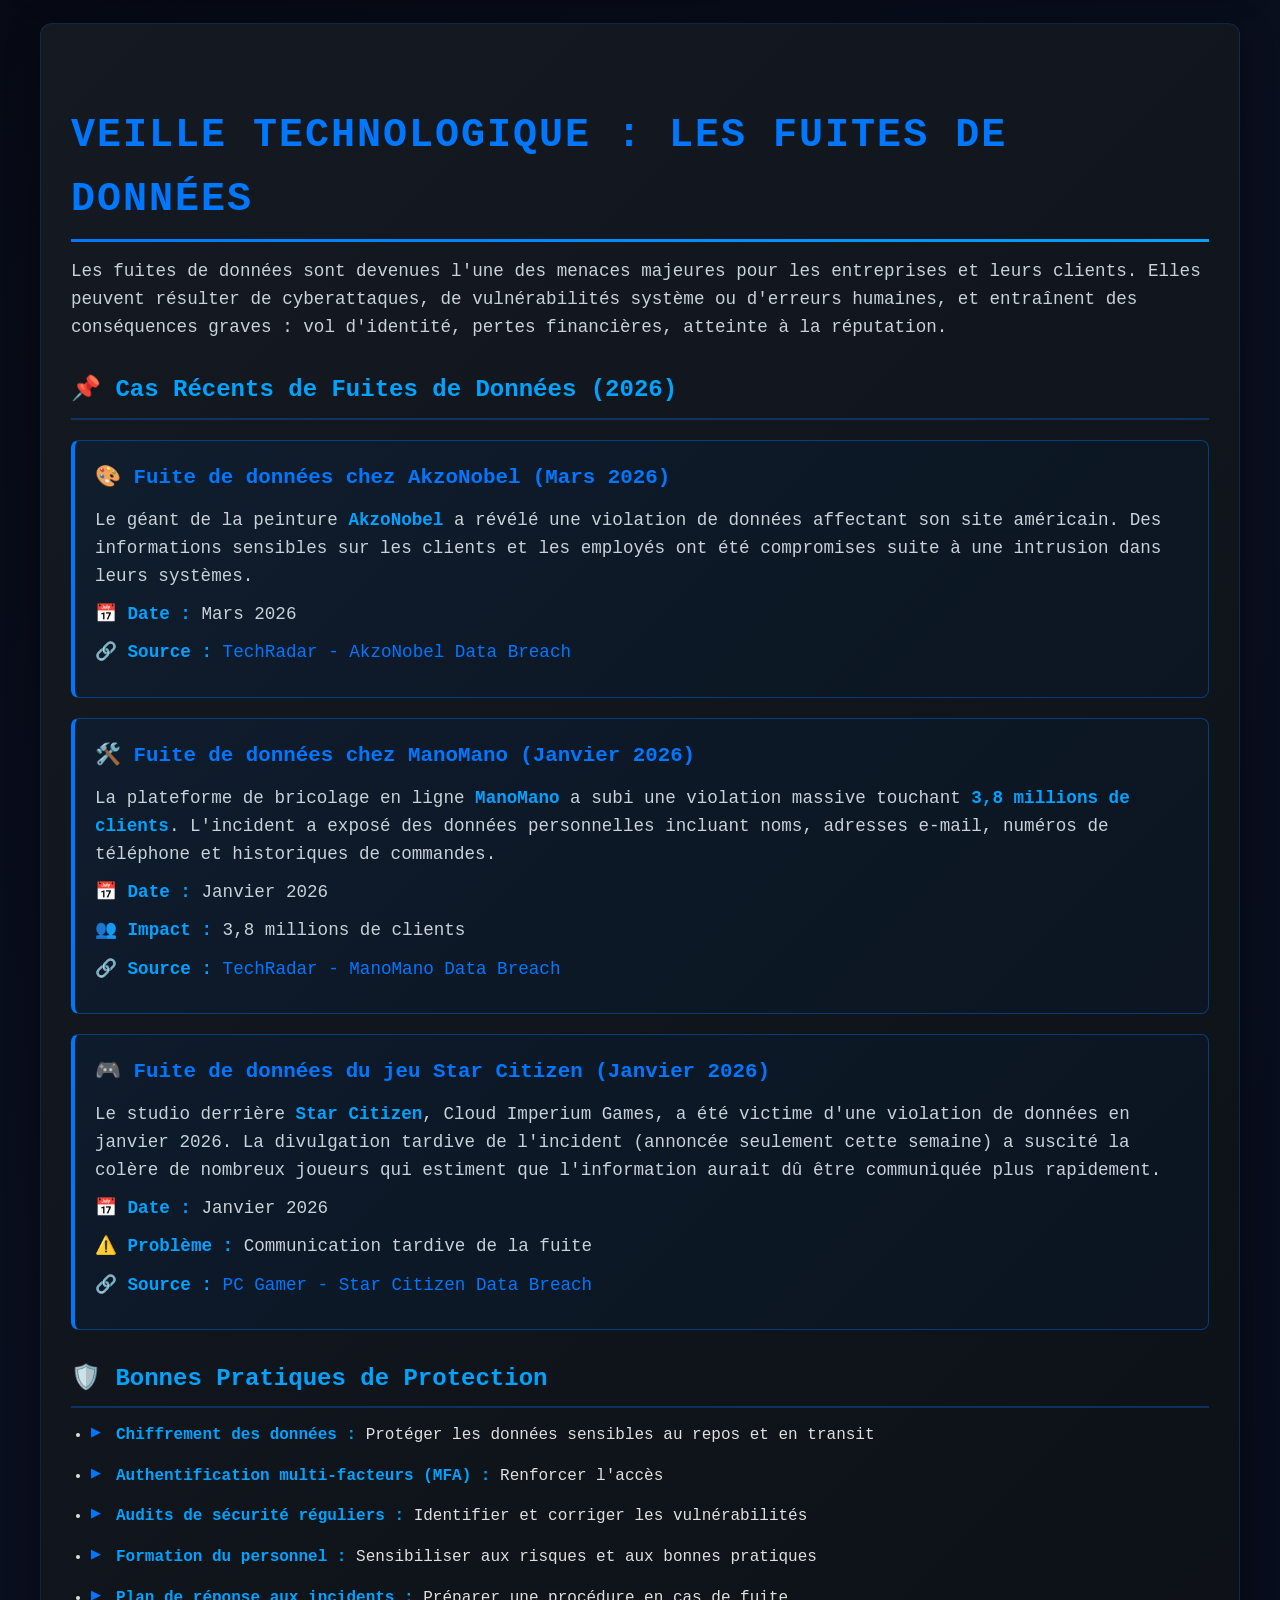
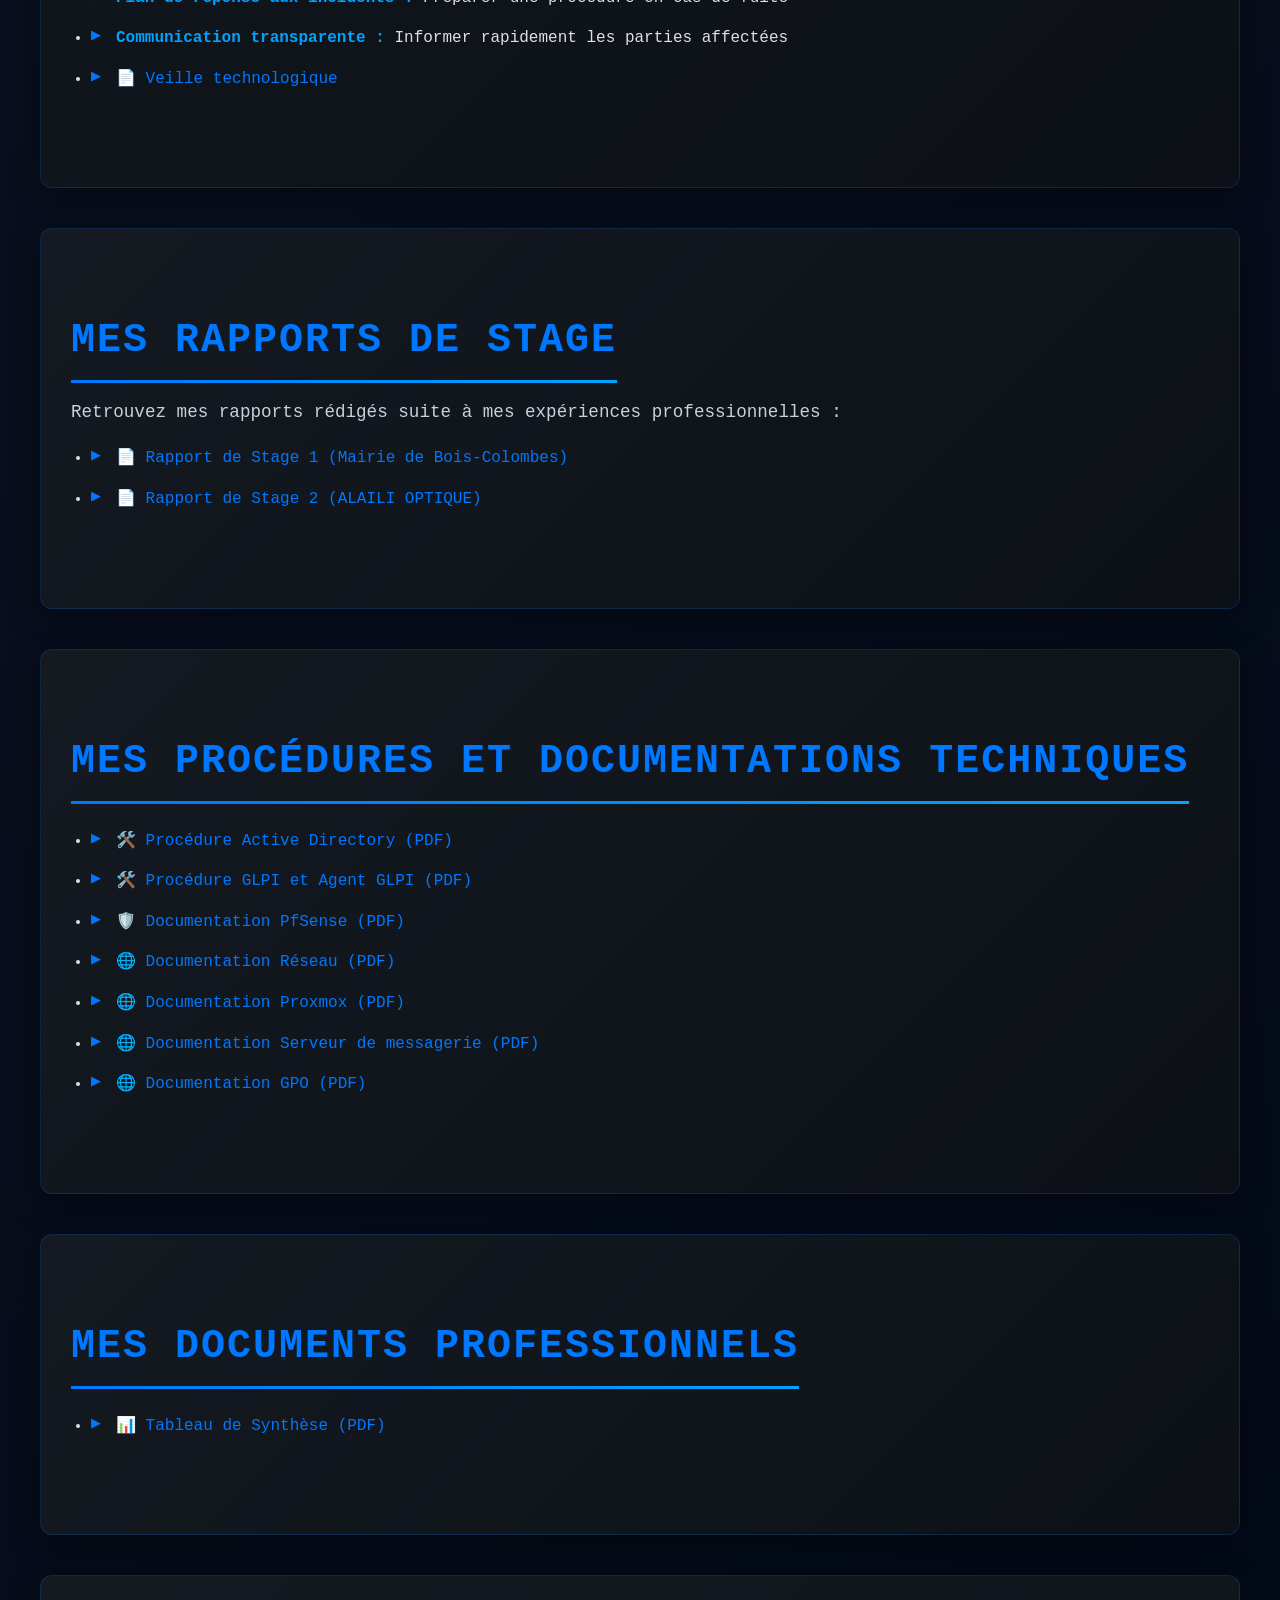
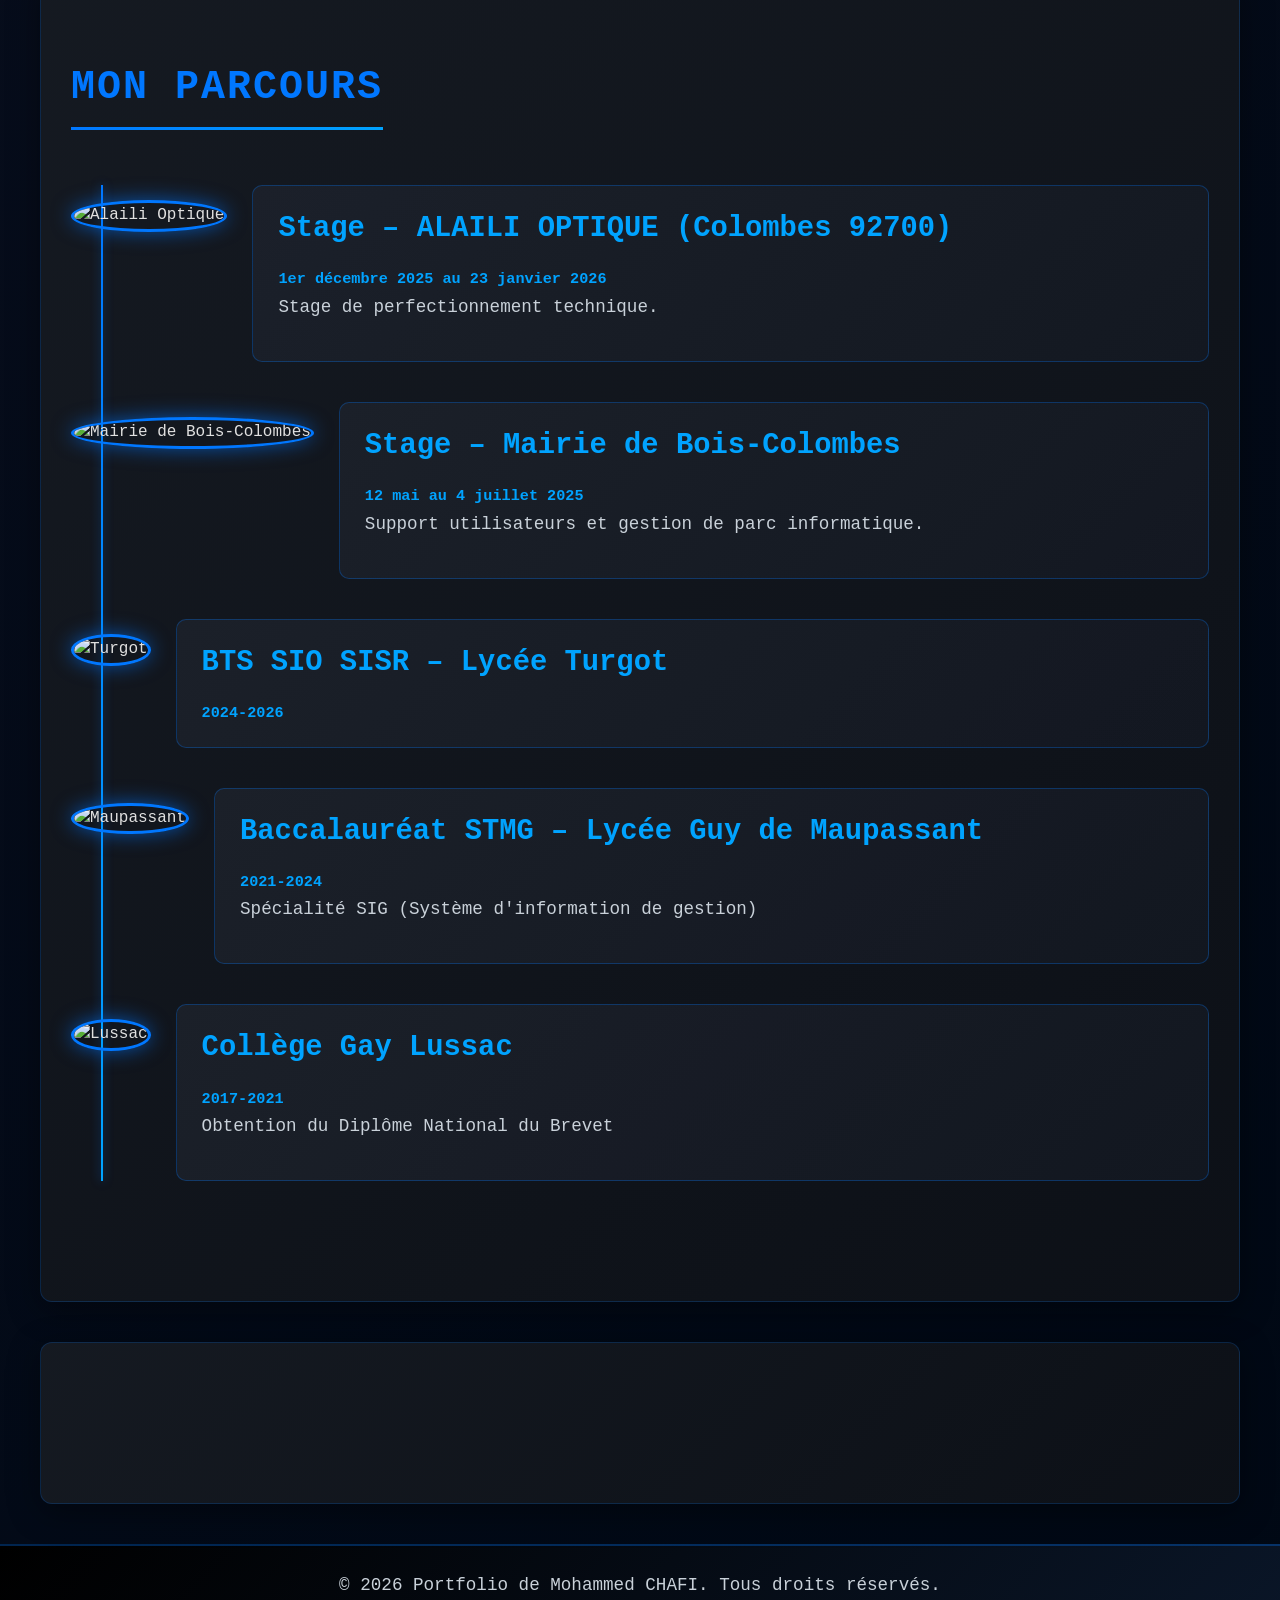
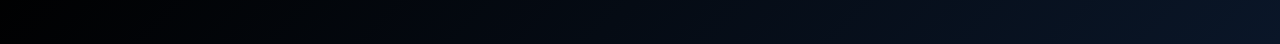
==== commit 5856bfc2: "Update index.html" ====
--- a/index.html
+++ b/index.html
@@ -16,11 +16,11 @@
                 <li><a href="#competences">Compétences</a></li>
                 <li><a href="#projets">Projets</a></li>
                 <li><a href="#certifications">Certifications</a></li>
-                <li><a href="#veille">Veille Technologique</a></li>
+                <li><a href="#situation">E6-situation pro</a></li>
                 <li><a href="#rapport">Rapports de Stage</a></li>
                 <li><a href="#procedures">Procédures</a></li> 
                 <li><a href="#documents">Documents</a></li>
-                <li><a href="#situation">Situation Pro</a></li>
+                <li><a href="#veille">Veille Technologique</a></li>
                 <li><a href="#parcours">Parcours</a></li>
                 <li><a href="#contact">Contact</a></li>
             </ul>
@@ -106,6 +106,22 @@
         </ul>
     </section>
 
+<section id="situation">
+    <h1>E6-situation pro</h1>
+    <p>Retrouvez mes situations professionnelles et leurs documentations associées :</p>
+    <ul>
+        <li>
+            💼 <a href="situation_pro_1.pdf" target="_blank">Situation Professionnelle 1 (PDF)</a><br>
+            📄 <a href="doc_gpo.pdf" target="_blank">Documentation GPO (PDF)</a>
+        </li>
+        <li>
+            💼 <a href="situation_pro_2.pdf" target="_blank">Situation Professionnelle 2 (PDF)</a><br>
+            📄 <a href="procedure_glpi_agent.pdf" target="_blank">Documentation GLPI (PDF)</a>
+        </li>
+    </ul>
+</section>
+
+    
     <section id="veille">
         <h1>Veille Technologique : Les Fuites de Données</h1>
         <p>
@@ -208,14 +224,7 @@
         </ul>
     </section>
 
-    <section id="situation">
-        <h1>Mes Situations Professionnelles</h1>
-        <p>Retrouvez mes situations professionnelles réalisées durant ma formation :</p>
-        <ul>
-            <li>💼 <a href="situation_pro_1.pdf" target="_blank">Situation Professionnelle 1 (PDF)</a></li>
-            <li>💼 <a href="situation_pro_2.pdf" target="_blank">Situation Professionnelle 2 (PDF)</a></li>
-        </ul>
-    </section>
+   
 
     <section id="parcours">
         <h1>Mon Parcours</h1>
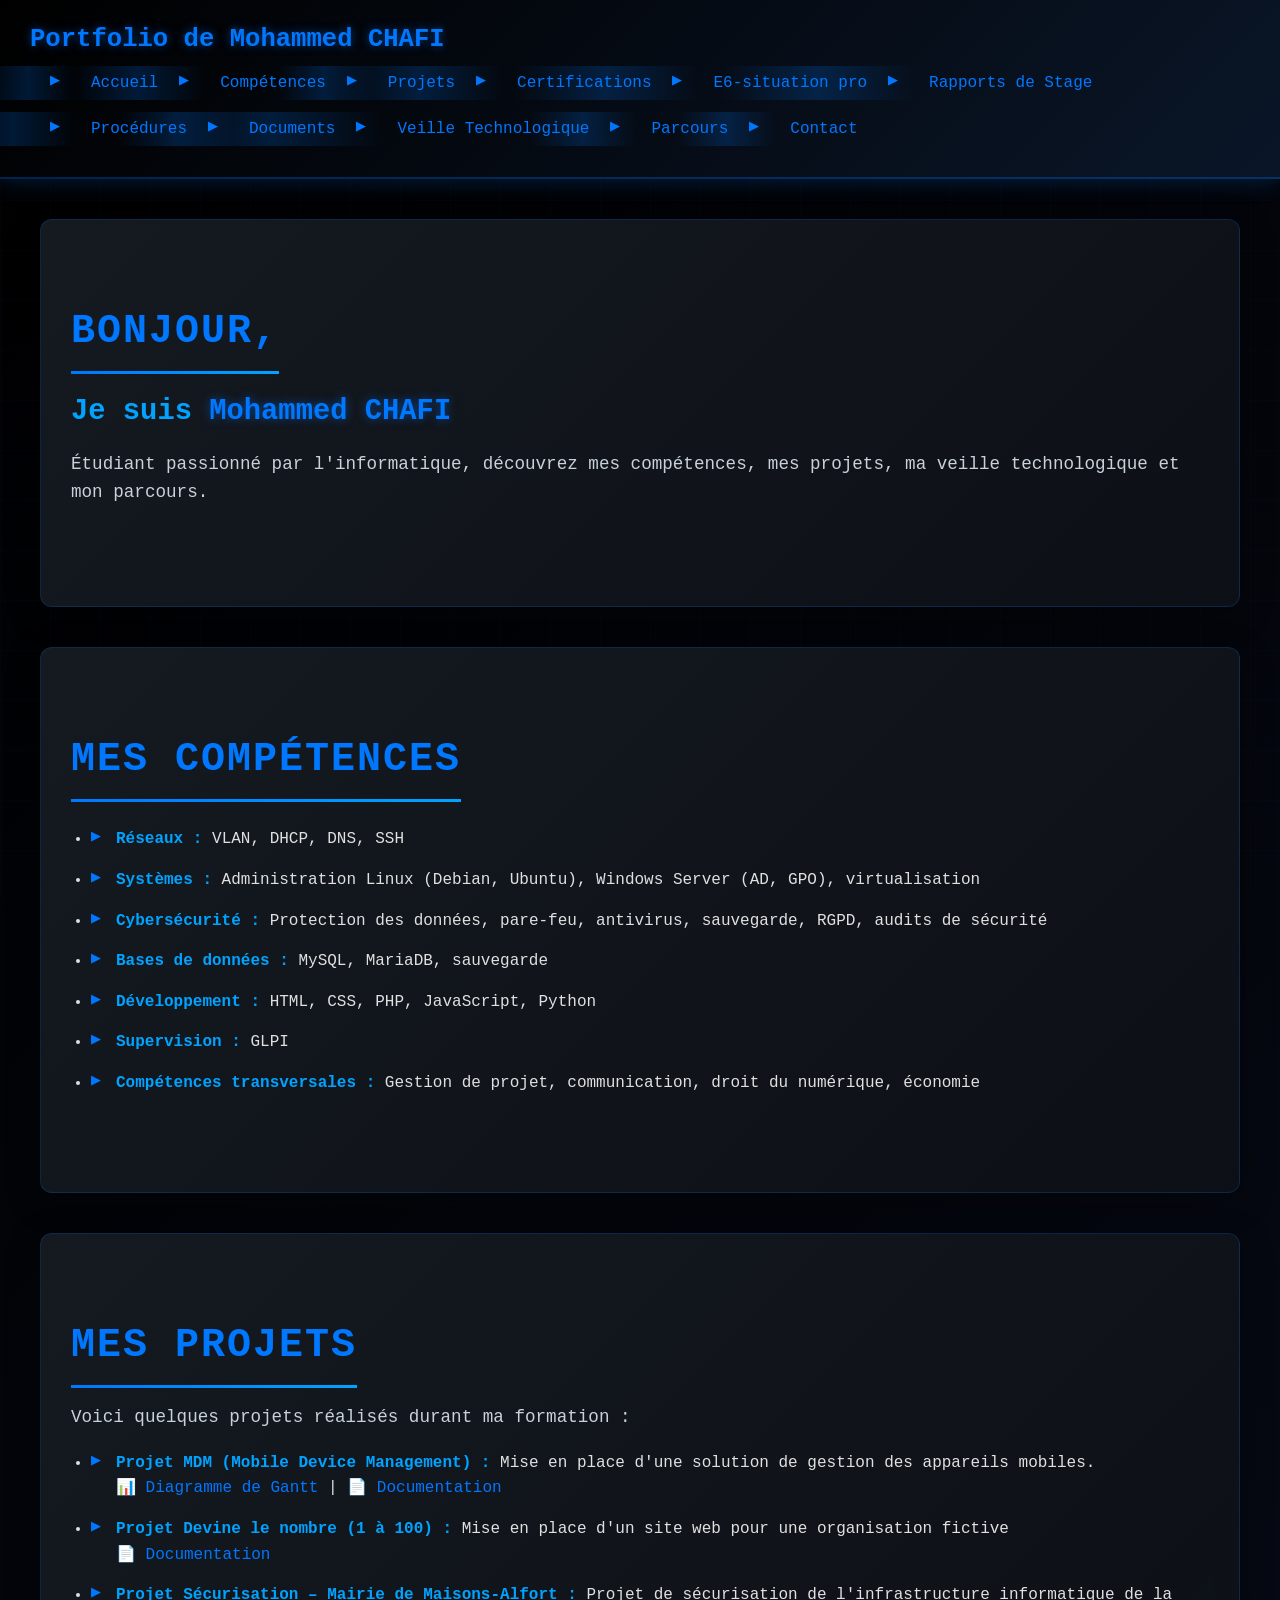
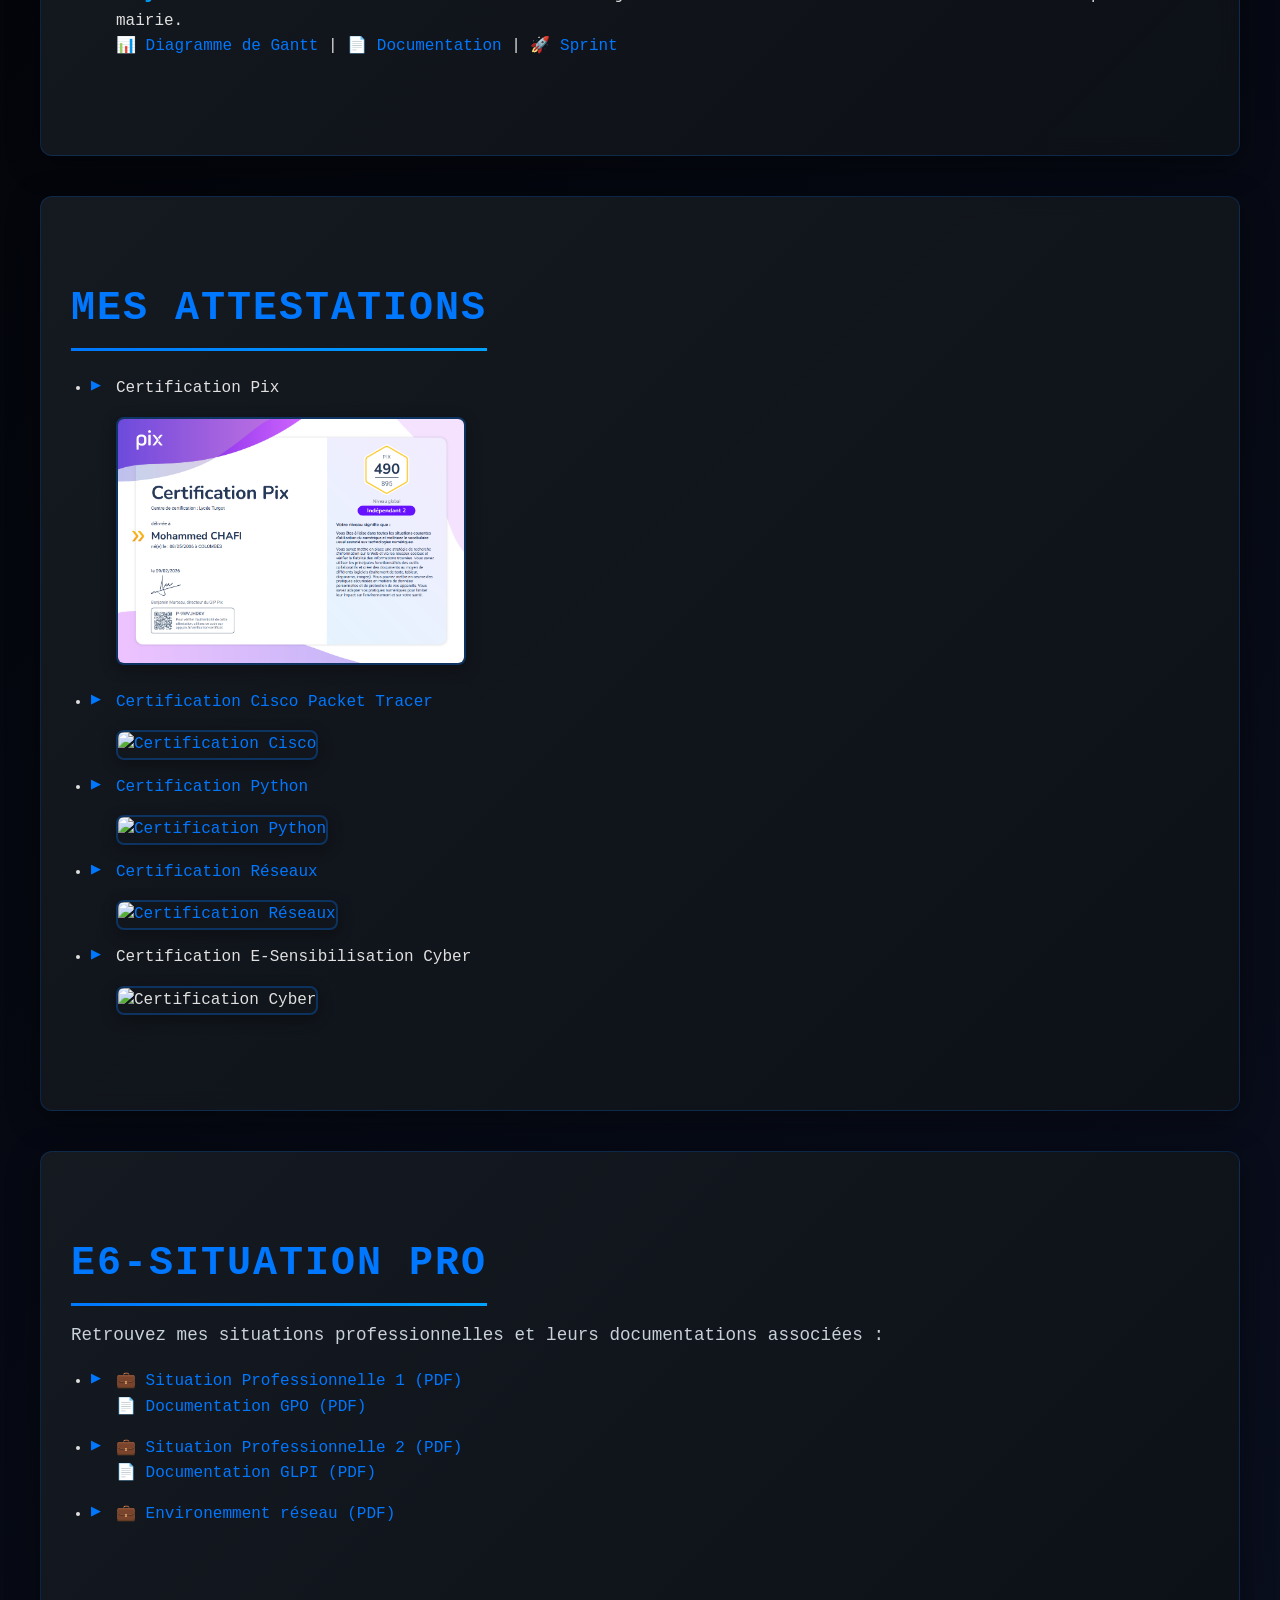
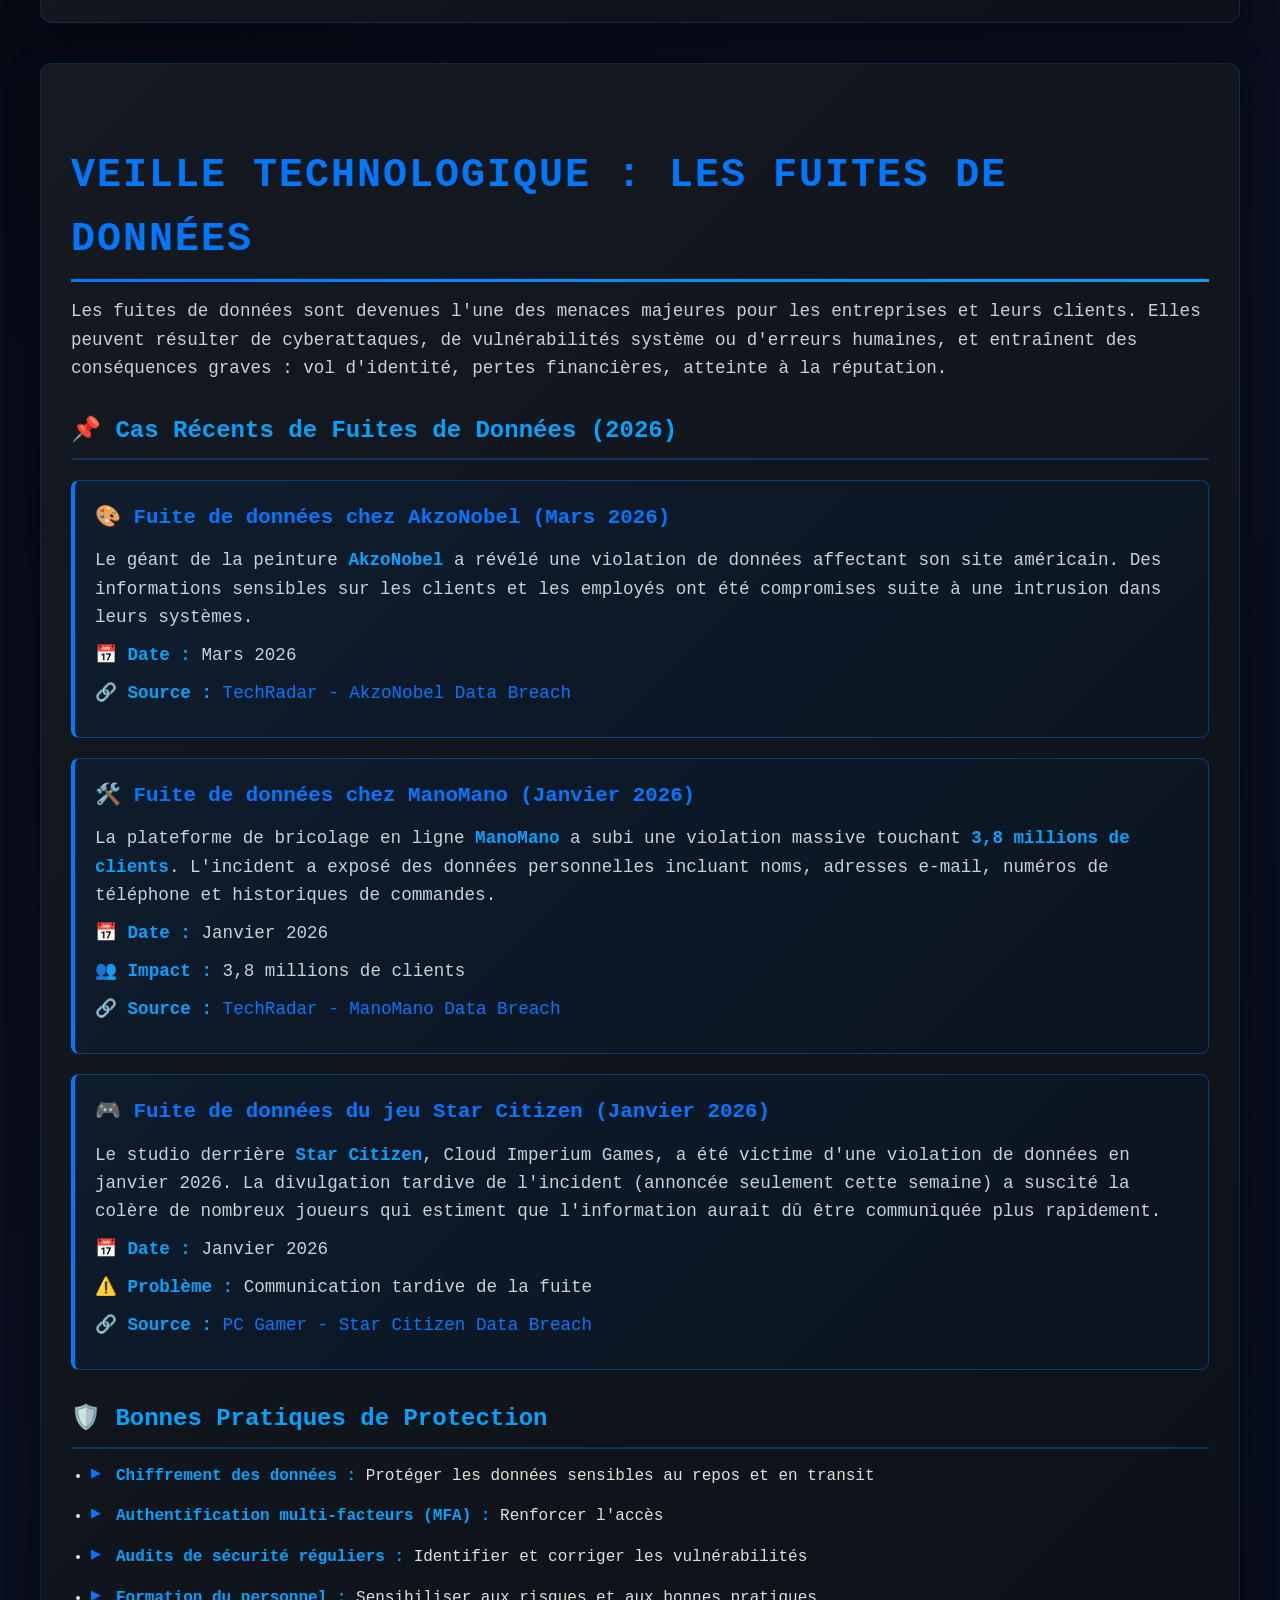
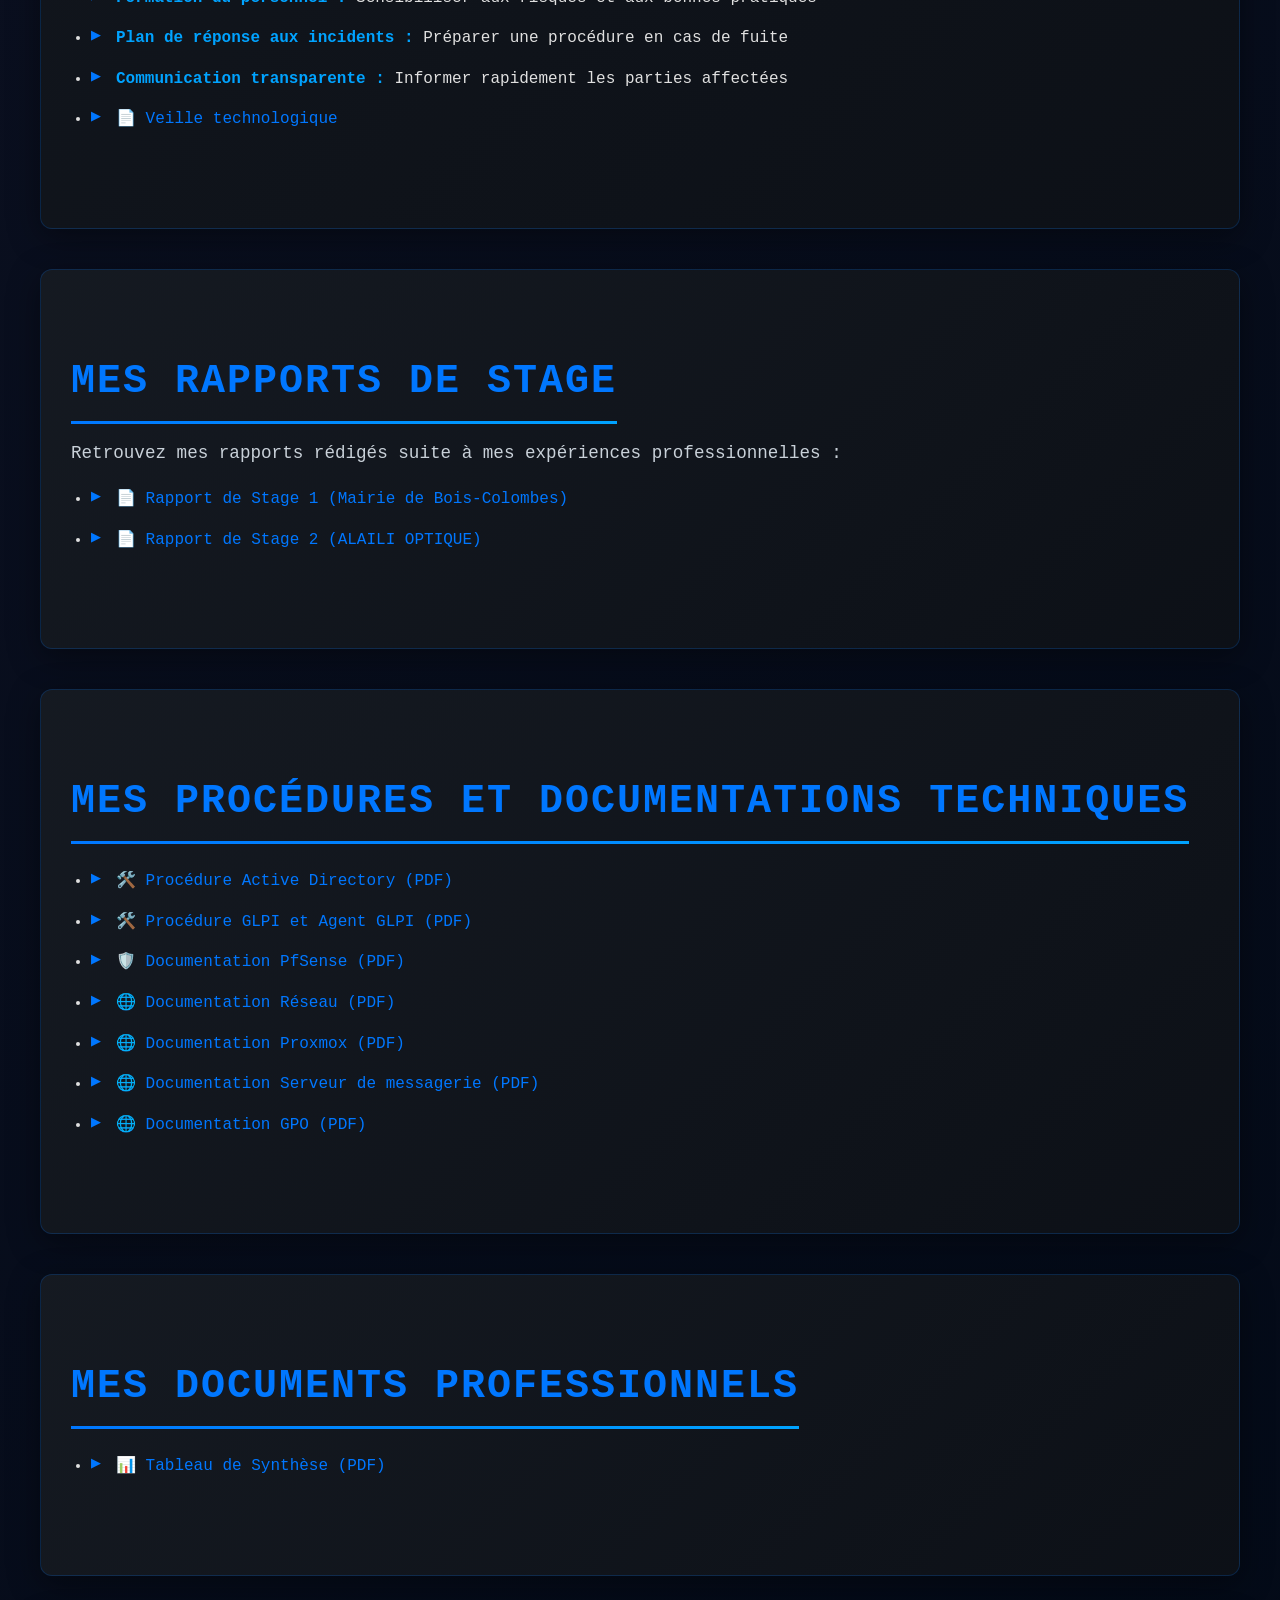
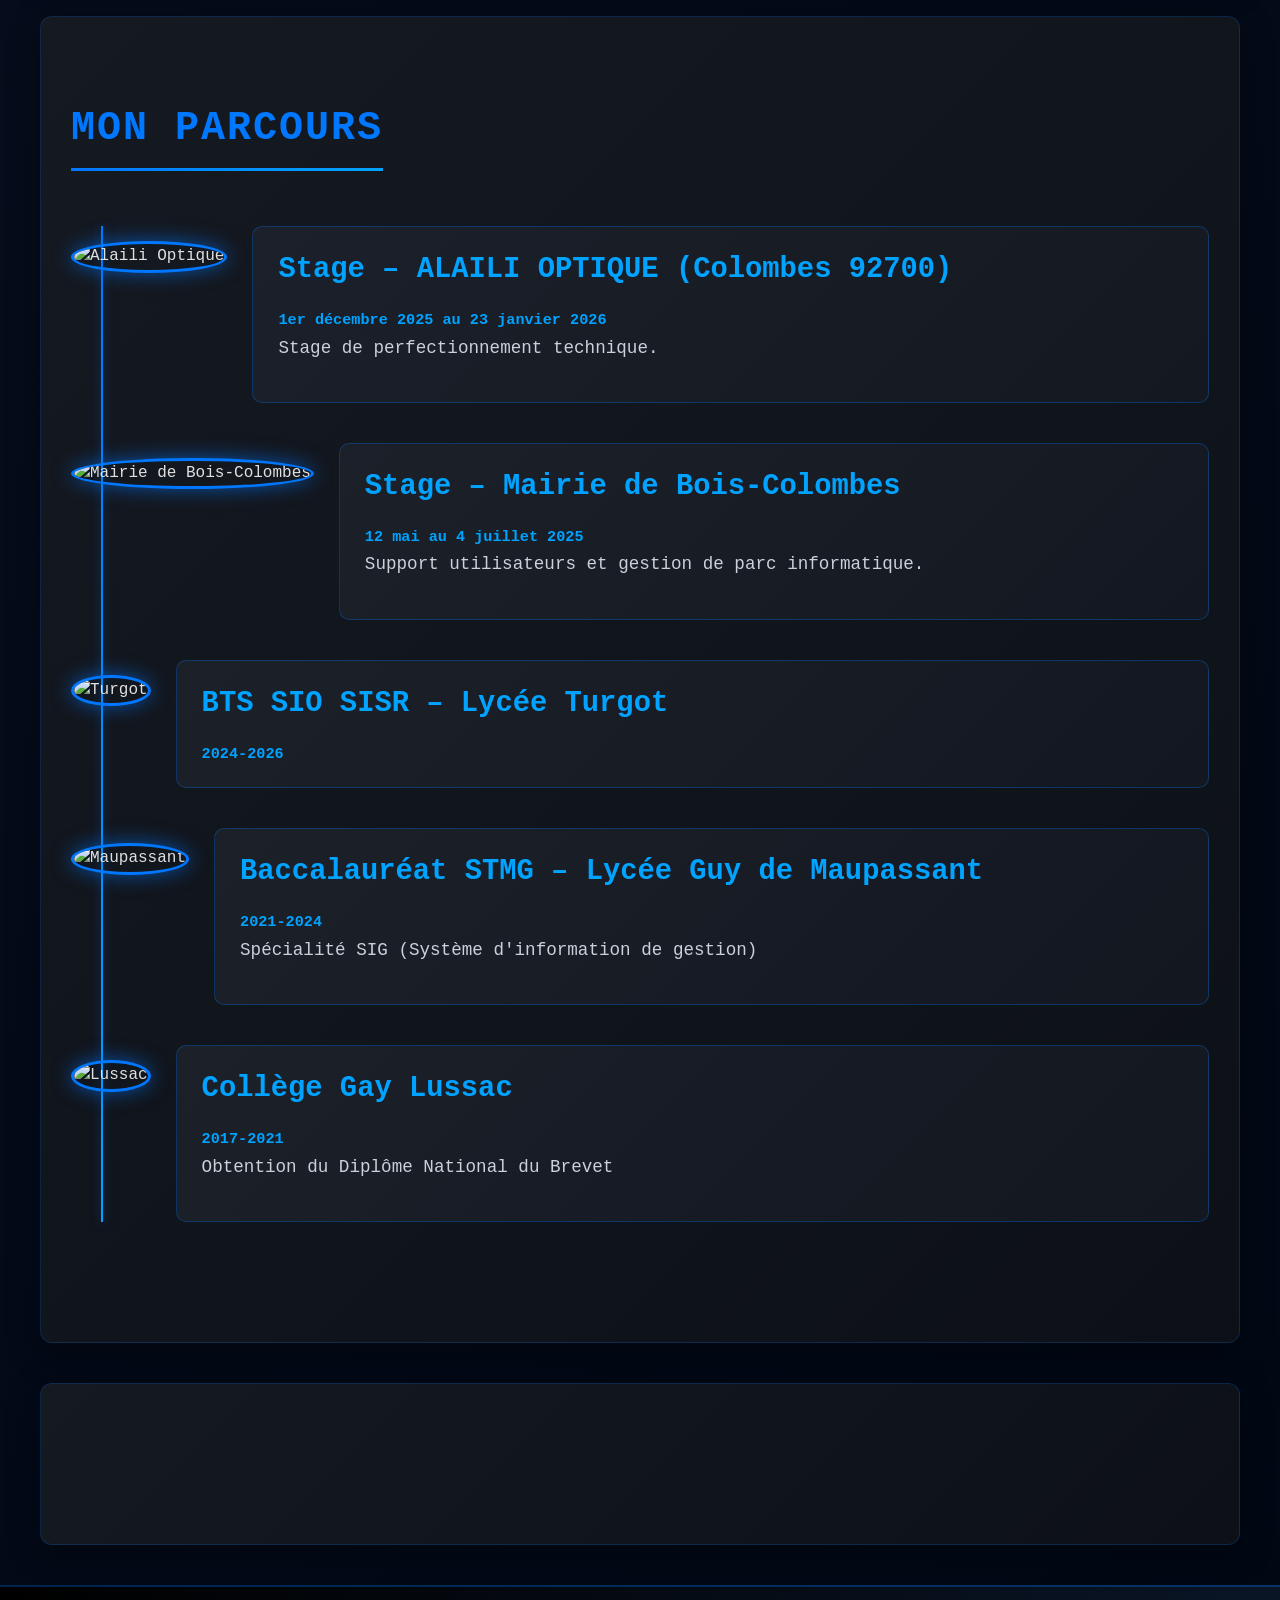
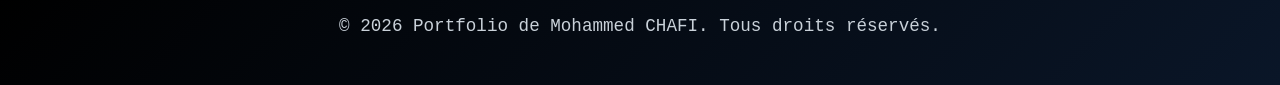
==== commit 10f6aa68: "Update index.html" ====
--- a/index.html
+++ b/index.html
@@ -118,6 +118,9 @@
             💼 <a href="situation_pro_2.pdf" target="_blank">Situation Professionnelle 2 (PDF)</a><br>
             📄 <a href="procedure_glpi_agent.pdf" target="_blank">Documentation GLPI (PDF)</a>
         </li>
+         <li>
+          💼 <a href="reseau.pdf" target="_blank">Environemment réseau  (PDF)</a><br>    
+        </li>
     </ul>
 </section>
 
